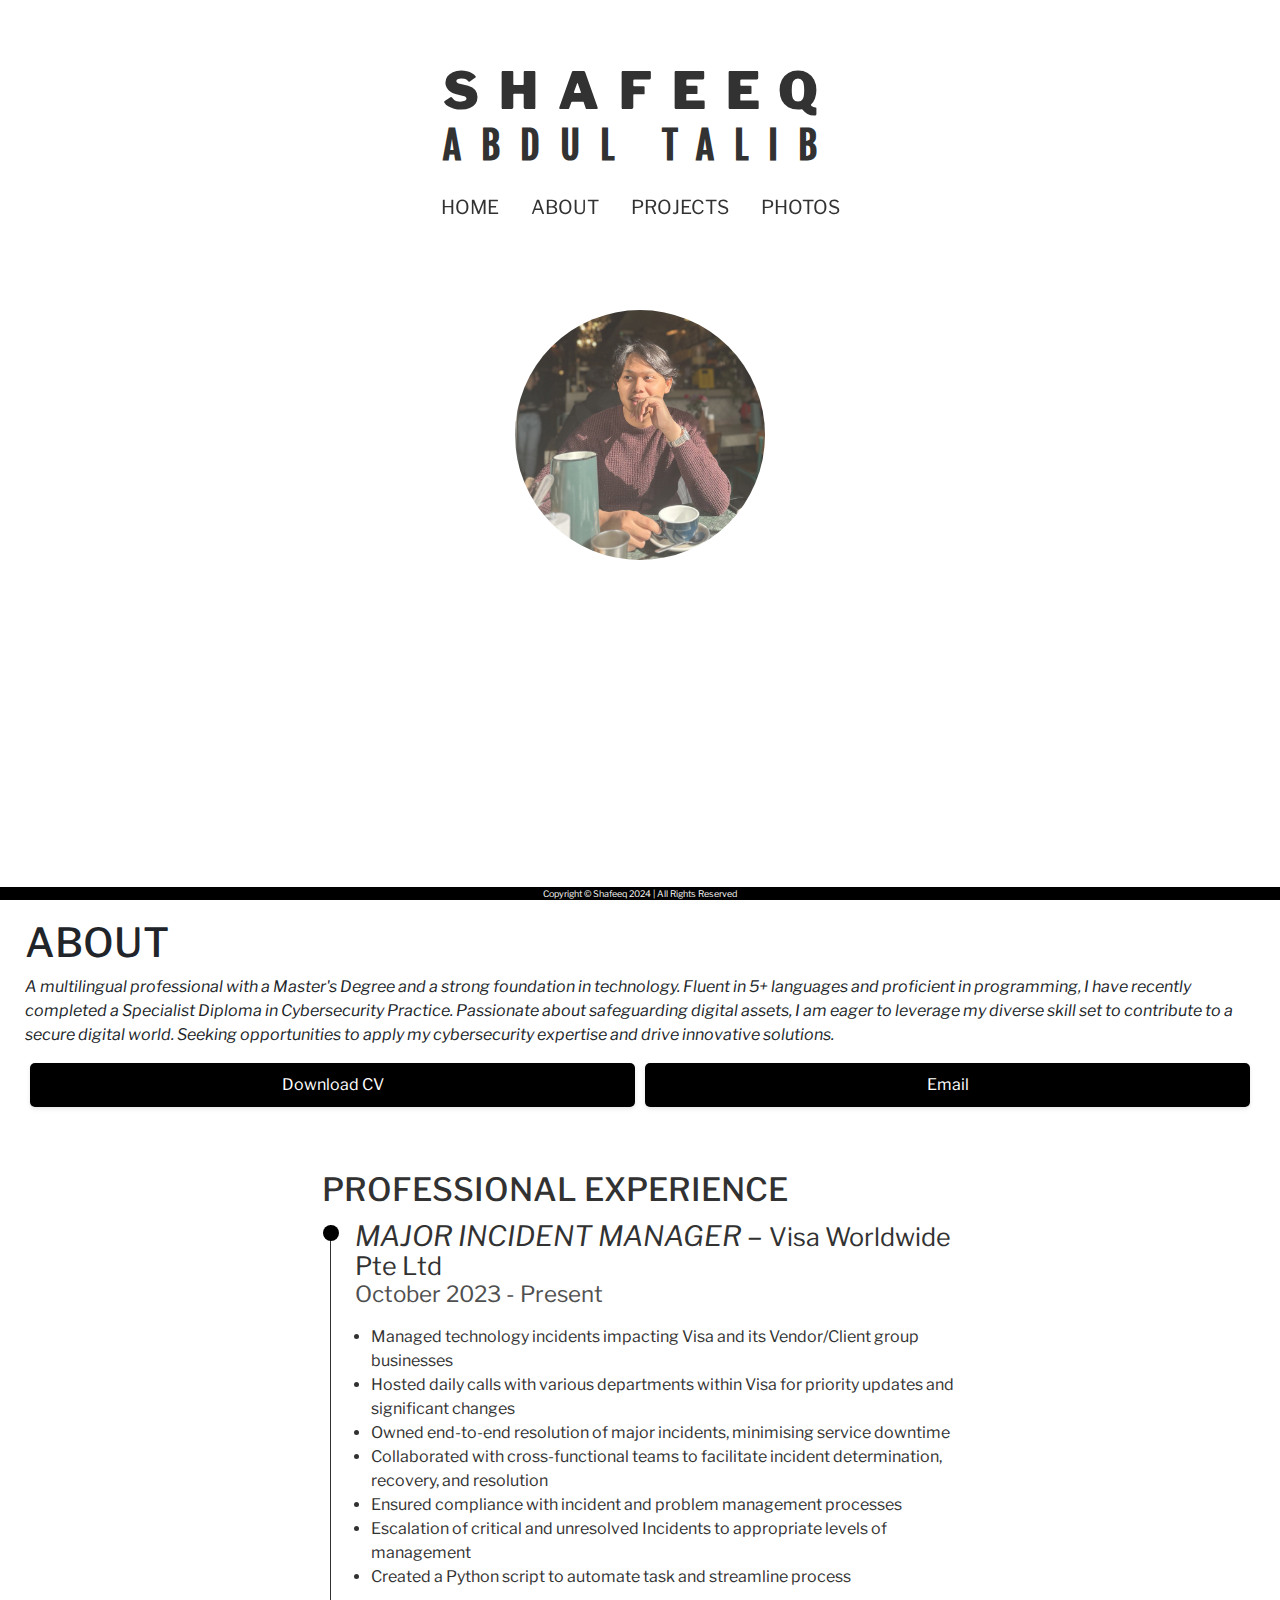
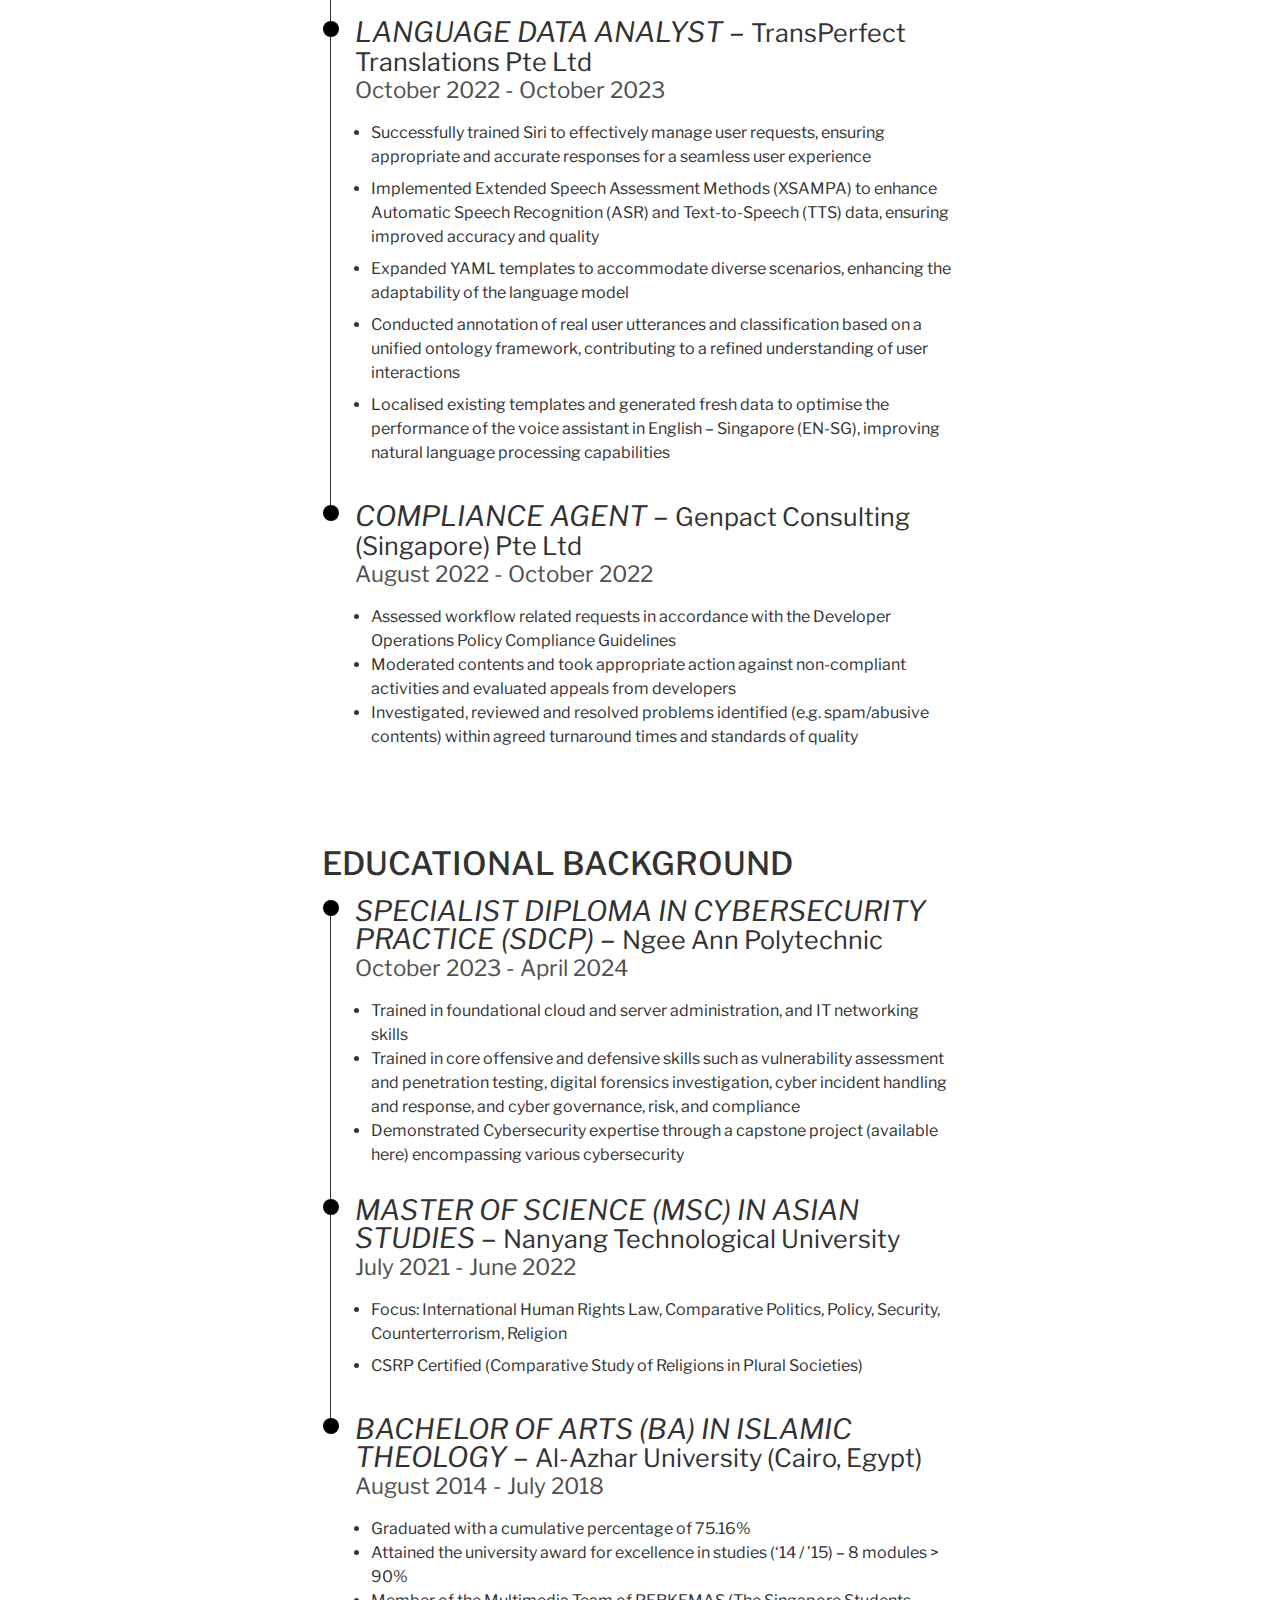
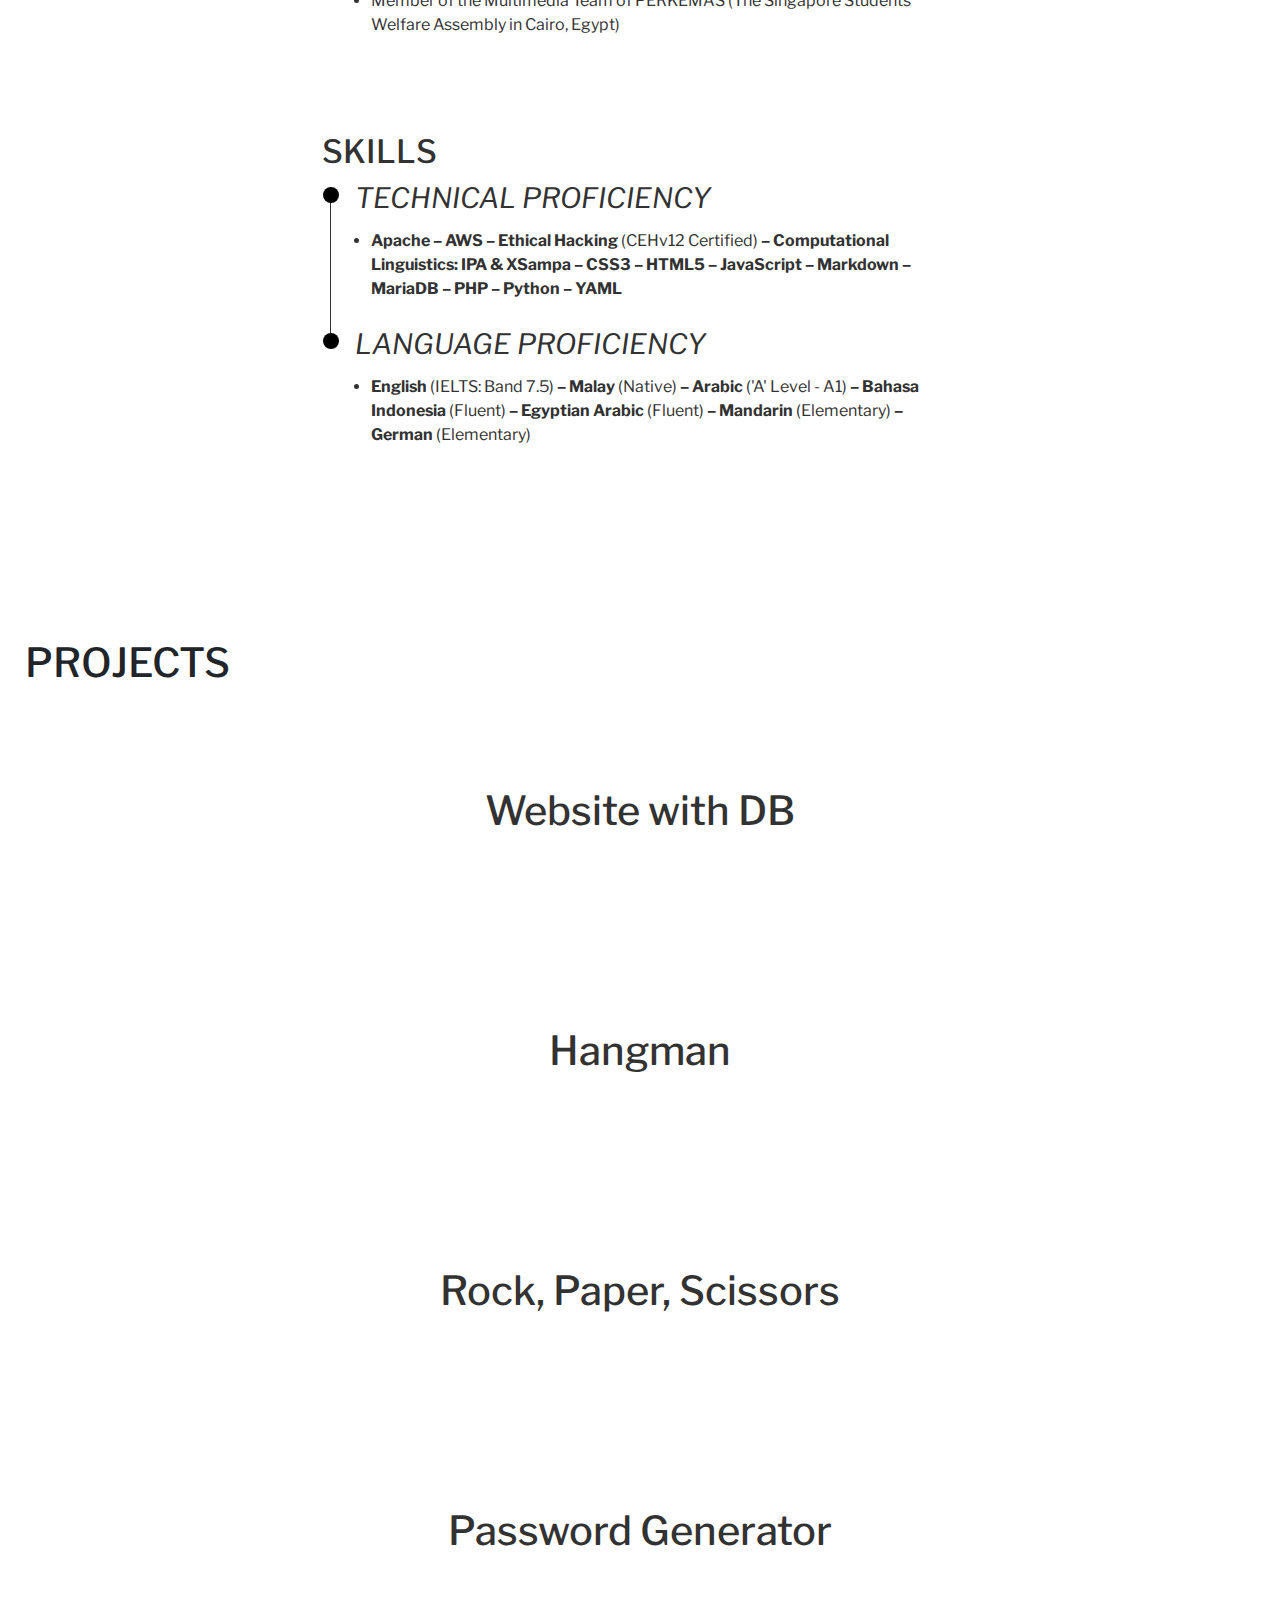
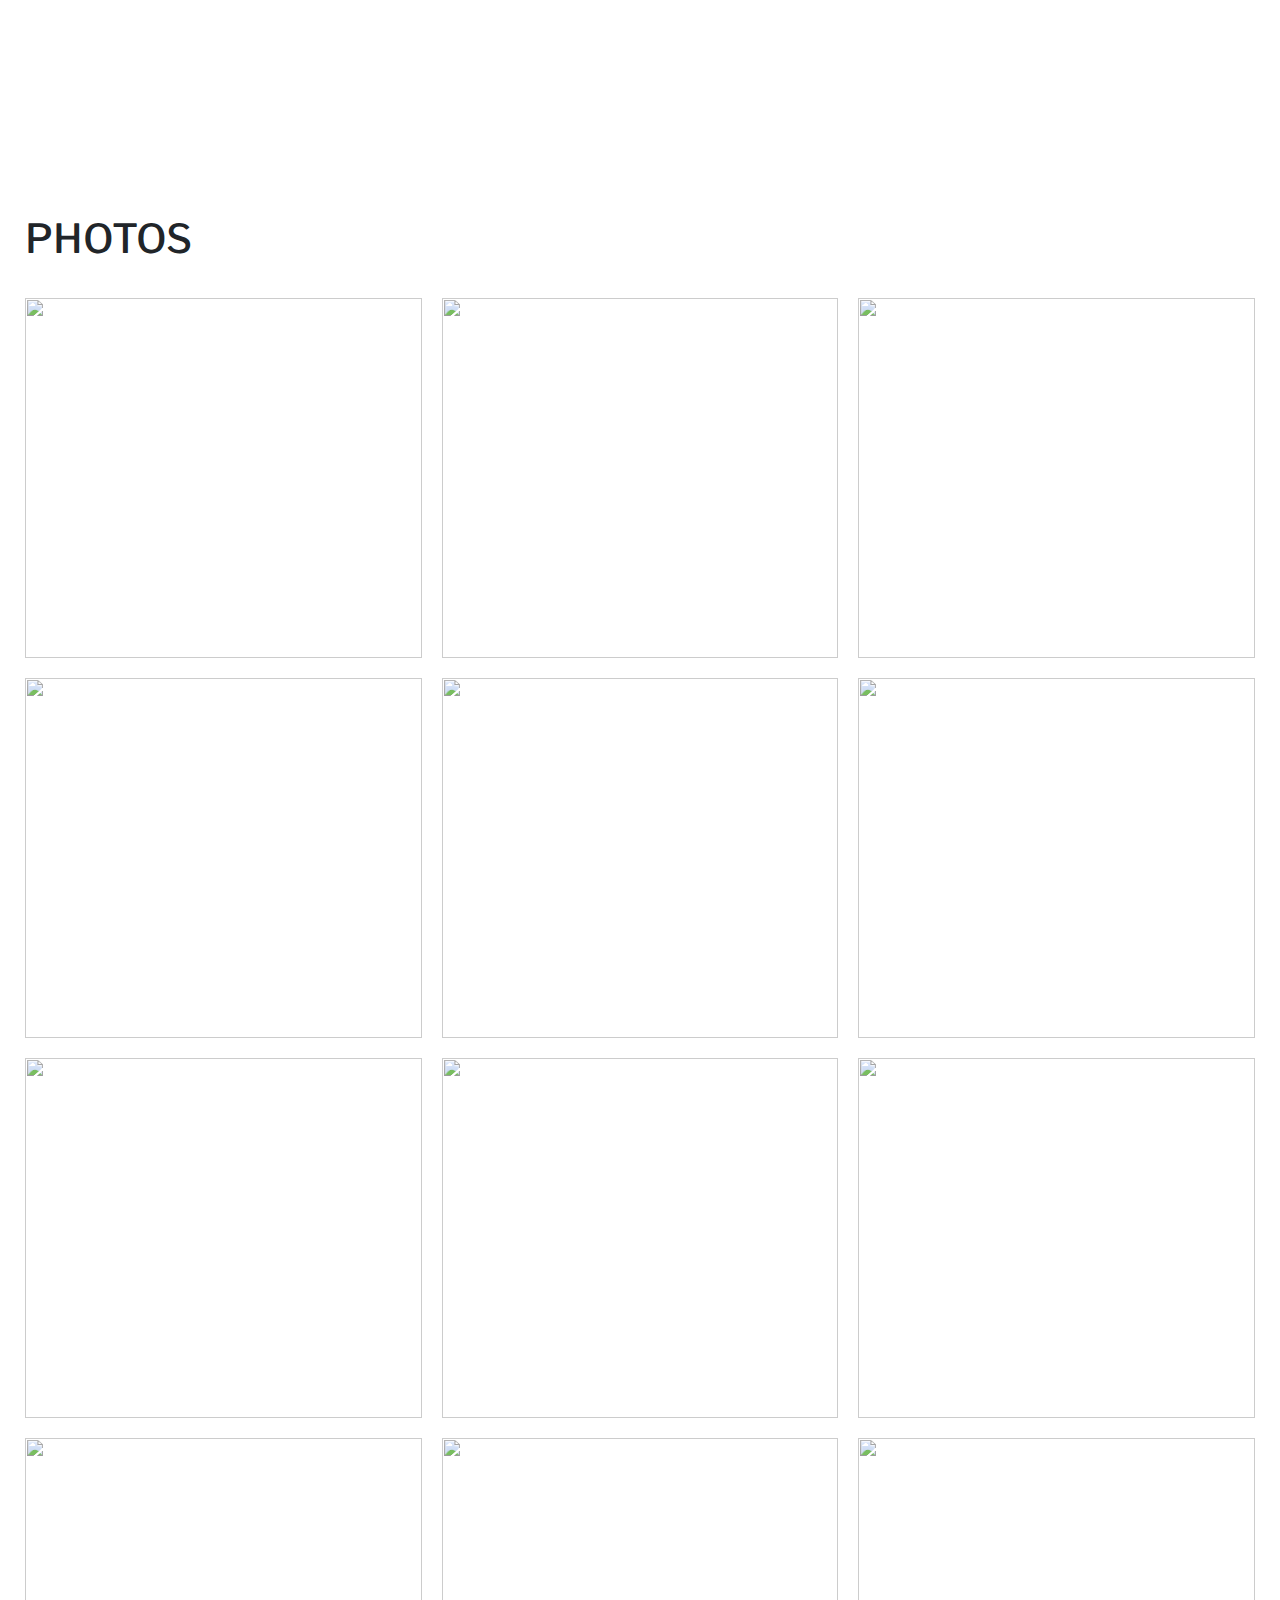
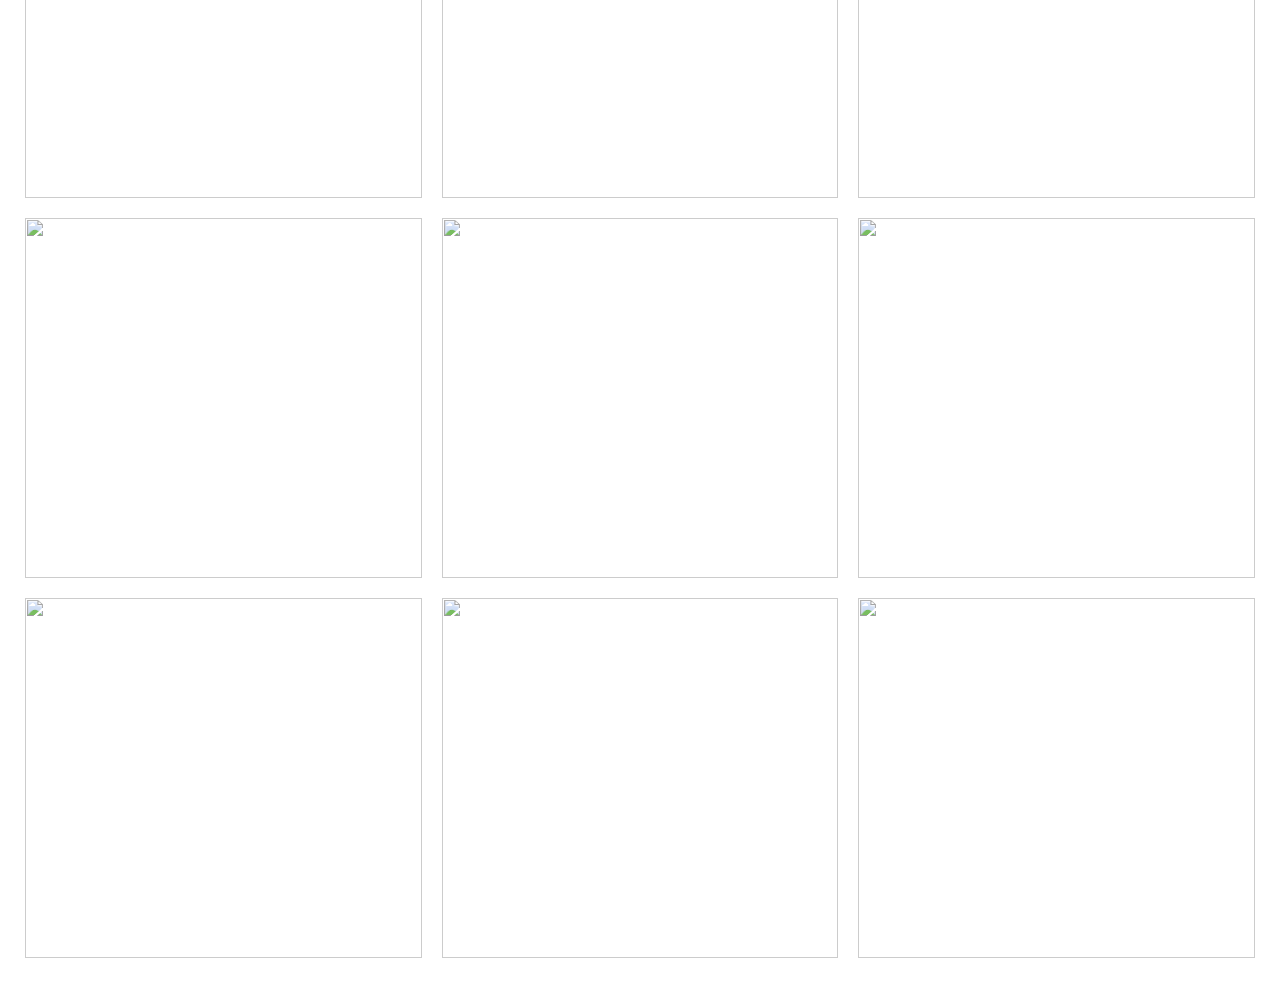
==== index.html @ 32d601f7 "Update index.html" ====
<!DOCTYPE html>
<html lang="en">
<head>
    <link rel="stylesheet" href="https://stackpath.bootstrapcdn.com/bootstrap/4.3.1/css/bootstrap.min.css" integrity="sha384-ggOyR0iXCbMQv3Xipma34MD+dH/1fQ784/j6cY/iJTQUOhcWr7x9JvoRxT2MZw1T" crossorigin="anonymous">
    <script src="https://kit.fontawesome.com/213d0dc38c.js" crossorigin="anonymous"></script>
    <link rel="preconnect" href="https://fonts.googleapis.com">
    <link rel="preconnect" href="https://fonts.gstatic.com" crossorigin>
    <link href="https://fonts.googleapis.com/css2?family=Fjalla+One&family=Libre+Baskerville:ital,wght@0,400;0,700;1,400&family=Libre+Franklin:ital,wght@0,100..900;1,100..900&display=swap" rel="stylesheet">
    <link rel="stylesheet" href="web/css/style.css">
    <link rel="apple-touch-icon" sizes="180x180" href="web/img/icon/apple-touch-icon.png">
    <link rel="icon" type="image/png" sizes="32x32" href="web/img/icon/favicon-32x32.png">
    <link rel="icon" type="image/png" sizes="16x16" href="web/img/icon/favicon-16x16.png">
    <link rel="manifest" href="/site.webmanifest">
    <meta charset="UTF-8">
    <meta name="viewport" content="width=device-width, initial-scale=1.0">
    <title>Shafeeq Abdul Talib</title>
</head>
<body>
    <div id="home">
        <h1 class="firstName">
            <br>SHAFEEQ
        </h1>
    </div>
    <h4 class="lastName">
        ABDUL TALIB
    </h4>
    <header> 
        <div class="navbar">
            <ul class="links">
                <li><a href="#home">HOME</a></li>
                <li><a href="#about">ABOUT</a></li>
                <li><a href="#projects">PROJECTS</a></li>
                <li><a href="#photos">PHOTOS</a></li>
            </ul>
            <div class="toggle_btn">
                <i class="fa-solid fa-bars"></i>
            </div>
        </div>
        <div class="dropdown_menu">
            <li><a href="#home">HOME</a></li>
            <li><a href="#about">ABOUT</a></li>
            <li><a href="#projects">PROJECTS</a></li>
            <li><a href="#photos">PHOTOS</a></li>
        </div>
    </header>
    <div class="mainContainer">
        <div class="home">
            <BR></BR>
            <div style="text-align: center;">
                <img src="web/img/img01.png" alt="Shafeeq Abdul Talib" class="displayPic">
            </div>
            <div id="typing-container">
            </div>
                
            <div id="socialLinks">
                <a class="fa-brands fa-linkedin" href="https://www.linkedin.com/in/shafabdultalib/" target="_blank"></a>
                <a class="fa-brands fa-github" href="https://github.com/shafeeqat" target="_blank"></a>
            </div>
        </div>

        <div id="about" class="about home-contents">
            <br>
            <br>
            <br>
            <br>
            <h1>
                ABOUT
            </h1>
            <p><em>
                A multilingual professional with a Master's Degree and a strong foundation in technology. Fluent in 5+ languages and proficient in programming, I have recently completed a Specialist Diploma in Cybersecurity Practice. Passionate about safeguarding digital assets, I am eager to leverage my diverse skill set to contribute to a secure digital world. Seeking opportunities to apply my cybersecurity expertise and drive innovative solutions.</em></p>
            <div id="button-container">
                <a class="cv-email-btn" href="web/doc/resume.pdf" download>Download CV</a>
                <a class="cv-email-btn" href="mailto:shaf.abdul@outlook.com" download>Email</a>
            </div>
            <div class="CV-page">
                <div class="CV-grid-container">
                    <div class="CV-grid">
                        <div class="CV-grid-column">
                            <div class="CV-jobs">
                                <h2 class="CV-secondaryHeading CV-jobs-heading">Professional Experience</h2>
                                <section class="CV-timeline CV-job">
                                    <h3 class="CV-timeline-heading"><span class="CV-timeline-heading-title">Major Incident Manager </span>&#8211; <span class="CV-timeline-heading-location"> Visa Worldwide Pte Ltd </span><small class="CV-timeline-heading-duration">October 2023 - Present</small></h3>
                                    <ul class="CV-timeline-details">
                                        <li class="CV-job-timeline-item">Managed technology incidents impacting Visa and its Vendor/Client group businesses</li>
                                        <li class="CV-job-timeline-item">Hosted daily calls with various departments within Visa for priority updates and significant changes</li>
                                        <li class="CV-job-timeline-item">Owned end-to-end resolution of major incidents, minimising service downtime</li>
                                        <li class="CV-job-timeline-item">Collaborated with cross-functional teams to facilitate incident determination, recovery, and resolution</li>
                                        <li class="CV-job-timeline-item">Ensured compliance with incident and problem management processes</li>
                                        <li class="CV-job-timeline-item">Escalation of critical and unresolved Incidents to appropriate levels of management</li>
                                        <li class="CV-job-timeline-item"> Created a Python script to automate task and streamline process</li>
                                    </ul>
                                </section>
                                <section class="CV-timeline CV-job">
                                    <h3 class="CV-timeline-heading"><span class="CV-timeline-heading-title">Language Data Analyst </span>&#8211; <span class="CV-timeline-heading-location"> TransPerfect Translations Pte Ltd </span><small class="CV-timeline-heading-duration">October 2022 - October 2023</small></h3>
                                    <ul class="CV-timeline-details">
                                        <li class="CV-timeline-details-item">Successfully trained Siri to effectively manage user requests, ensuring appropriate and accurate responses for a seamless user experience</li>
                                        <li class="CV-timeline-details-item">Implemented Extended Speech Assessment Methods (XSAMPA) to enhance Automatic Speech Recognition (ASR) and Text-to-Speech (TTS) data, ensuring improved accuracy and quality</li>
                                        <li class="CV-timeline-details-item">Expanded YAML templates to accommodate diverse scenarios, enhancing the adaptability of the language model</li>
                                        <li class="CV-timeline-details-item">Conducted annotation of real user utterances and classification based on a unified ontology framework, contributing to a refined understanding of user interactions</li>
                                        <li class="CV-timeline-details-item">Localised existing templates and generated fresh data to optimise the performance of the voice assistant in English – Singapore (EN-SG), improving natural language processing capabilities</li>
                                    </ul>
                                </section>
                                <section class="CV-timeline CV-job">
                                    <h3 class="CV-timeline-heading"><span class="CV-timeline-heading-title"> Compliance Agent </span>&#8211; <span class="CV-timeline-heading-location"> Genpact Consulting (Singapore) Pte Ltd </span><small class="CV-timeline-heading-duration">August 2022 - October 2022</small></h3>
                                    <ul class="CV-timeline-details">
                                        <li class="CV-job-timeline-item">Assessed workflow related requests in accordance with the Developer Operations Policy Compliance Guidelines</li>
                                        <li class="CV-job-timeline-item">Moderated contents and took appropriate action against non-compliant activities and evaluated appeals from developers</li>
                                        <li class="CV-job-timeline-item">Investigated, reviewed and resolved problems identified (e.g. spam/abusive contents) within agreed turnaround times and standards of quality</li>
                                    </ul>
                                </section>
                            </div>
                        </div>
                    </div>
                    <div class="CV-grid">
                        <div class="CV-grid-column">
                            <div class="CV-jobs">
                                <h2 class="CV-secondaryHeading CV-jobs-heading">Educational Background</h2>
                                <section class="CV-timeline CV-job">
                                    <h3 class="CV-timeline-heading"><span class="CV-timeline-heading-title"> Specialist Diploma in Cybersecurity Practice (SDCP) </span>&#8211; <span class="CV-timeline-heading-location">  Ngee Ann Polytechnic </span><small class="CV-timeline-heading-duration">October 2023 - April 2024</small></h3>
                                    <ul class="CV-timeline-details">
                                        <li class="CV-job-timeline-item">Trained in foundational cloud and server administration, and IT networking skills</li>
                                        <li class="CV-job-timeline-item">Trained in core offensive and defensive skills such as vulnerability assessment and penetration testing, digital forensics investigation, cyber incident handling and response, and cyber governance, risk, and compliance</li>
                                        <li class="CV-job-timeline-item">Demonstrated Cybersecurity expertise through a capstone project (available <a href="https://github.com/4GuysCoffee/4GuysCoffee.github.io" target="_blank">here</a>) encompassing various cybersecurity</li>
                                    </ul>
                                </section>
                                <section class="CV-timeline CV-job">
                                    <h3 class="CV-timeline-heading"><span class="CV-timeline-heading-title">Master of Science (MSc) in Asian Studies </span>&#8211; <span class="CV-timeline-heading-location"> Nanyang Technological University </span><small class="CV-timeline-heading-duration">July 2021 - June 2022</small></h3>
                                    <ul class="CV-timeline-details">
                                        <li class="CV-timeline-details-item">Focus: International Human Rights Law, Comparative Politics, Policy, Security, Counterterrorism, Religion</li>
                                        <li class="CV-timeline-details-item">CSRP Certified (Comparative Study of Religions in Plural Societies)</li>
                                    </ul>
                                </section>
                                <section class="CV-timeline CV-job">
                                    <h3 class="CV-timeline-heading"><span class="CV-timeline-heading-title"> Bachelor of Arts (BA) in Islamic Theology </span>&#8211; <span class="CV-timeline-heading-location"> Al-Azhar University (Cairo, Egypt) </span><small class="CV-timeline-heading-duration">August 2014 - July 2018</small></h3>
                                    <ul class="CV-timeline-details">
                                        <li class="CV-job-timeline-item">Graduated with a cumulative percentage of 75.16%</li>
                                        <li class="CV-job-timeline-item">Attained the university award for excellence in studies (‘14 / ’15) – 8 modules > 90%</li>
                                        <li class="CV-job-timeline-item">Member of the Multimedia Team of PERKEMAS (The Singapore Students Welfare Assembly in Cairo, Egypt)</li>
                                    </ul>
                                </section>
                            </div>
                            <div class="CV-jobs">
                                <h2 class="CV-secondaryHeading CV-jobs-heading">Skills</h2>
                                <section class="CV-timeline CV-job">
                                    <h3 class="CV-timeline-heading"><span class="CV-timeline-heading-title">Technical Proficiency</span></h3>
                                    <ul class="CV-timeline-details">
                                        <li class="CV-job-timeline-item"><strong>Apache – AWS – Ethical Hacking </strong>(CEHv12 Certified) <strong>– Computational Linguistics: IPA & XSampa – CSS3 – HTML5 – JavaScript – Markdown – MariaDB – PHP – Python – YAML</strong></li>
                                    </ul>
                                </section>
                                <section class="CV-timeline CV-job">
                                    <h3 class="CV-timeline-heading"><span class="CV-timeline-heading-title">Language Proficiency</span></h3>
                                    <ul class="CV-timeline-details">
                                        <li class="CV-job-timeline-item"><strong>English </strong>(IELTS: Band 7.5) <strong>– Malay </strong>(Native) <strong>– Arabic </strong>('A' Level - A1) <strong>– Bahasa Indonesia </strong>(Fluent) <strong>– Egyptian Arabic </strong>(Fluent) <strong>– Mandarin </strong>(Elementary) <strong>– German </strong>(Elementary) </li>
                                    </ul>
                                </section>
                            </div>
                        </div>
                    </div>
                </div>
            </div>
        </div>
        
        <div id="projects" class="projects home-contents">
            <h1>
                PROJECTS
            </h1>
            <div class="imgcontainer">
                <div id="proj1">
                    <h1><a href="https://github.com/4GuysCoffee/4GuysCoffee.github.io" target="_blank">Website with DB</a></h1>
                </div>
                <div id="proj2">
                    <h1><a href="https://replit.com/@ShafeeqAbdul/Hangman-v1?v=1#main.py" target="_blank">Hangman</a></h1>
                </div>
                <div id="proj3">
                    <h1><a href="https://replit.com/@ShafeeqAbdul/Rock-Paper-Scissors?v=1#main.py" target="_blank">Rock, Paper, Scissors</a></h1>
                </div>
                <div id="proj4">
                    <h1><a href="https://replit.com/@ShafeeqAbdul/Password-Generator-v1?v=1" target="_blank">Password Generator</a></h1>
                </div>
            </div>
        </div>
        <div id="photos" class="photos home-contents">
            <h1>
                PHOTOS
            </h1>
            <div id="photoContainer">
                <img src="https://live.staticflickr.com/65535/52653896188_f2101778a7_k.jpg"><img
                src="https://live.staticflickr.com/65535/52653896213_23c63657a4_k.jpg"><img
                src="https://live.staticflickr.com/65535/52653686809_fd013f2fa0_k.jpg">
        
                <img src="https://live.staticflickr.com/65535/52653852570_26febe1364_k.jpg"><img
                src="https://live.staticflickr.com/65535/52652921792_10acee49fa_k.jpg"><img
                src="https://live.staticflickr.com/65535/52652921762_46bce192dd_k.jpg">
        
                <img src="https://live.staticflickr.com/65535/52653896453_459f1e5913_k.jpg"><img
                src="https://live.staticflickr.com/65535/52652921877_d169c49457_k.jpg"><img
                src="https://live.staticflickr.com/65535/52653687234_46ec99b02d_k.jpg">
        
                <img src="https://live.staticflickr.com/65535/52653414831_163ee6c1c6_k.jpg"><img
                src="https://live.staticflickr.com/65535/52652921912_72226e2301_k.jpg"><img
                src="https://live.staticflickr.com/65535/52653852775_dc67744388_k.jpg">
            
                <img src="https://live.staticflickr.com/65535/52653414626_7656131bda_k.jpg"><img
                src="https://live.staticflickr.com/65535/52653896568_0f994c73f3_k.jpg"><img
                src="https://live.staticflickr.com/65535/52653852860_d3d8182d93_k.jpg">
        
                <img src="https://live.staticflickr.com/65535/52653687234_46ec99b02d_k.jpg"><img
                src="https://live.staticflickr.com/65535/52652922137_62111832e2_k.jpg"><img
                src="https://live.staticflickr.com/65535/52653896653_099c2a0a1a_k.jpg">
            </div>
        </div>
    </div>
    <div id="stickyArrow">
        <a href="#home"><i class="fa-solid fa-chevron-up"></i></a>
    </div>
    <footer>
        Copyright <span>&copy;</span> Shafeeq 2024 | All Rights Reserved
    </footer>
    <script src="web/js/script.js"></script>
</body>
</html>
---- web/css/style.css ----
body, html {
    height: 100%;
    font-family: "Libre Franklin", sans-serif;
    scroll-behavior: smooth;
}

.firstName {
    margin-bottom: 0px;
    font-size: clamp(23px, 4vw, 80px);
    font-weight: 900;
    letter-spacing: 20px;
}

.lastName {
    font-family: "Fjalla One", sans-serif;
    font-size: clamp(16px, 3vw, 60px);
    font-weight: 900;
    letter-spacing: 20px;
    text-align: center;
}

.firstName, .lastName, .navbar {
    text-align: center;
    color: rgb(50, 50, 50);
}

a, a:visited {
    text-decoration: none;
    color: rgb(50, 50, 50);
}

a:hover {
    text-decoration: none;
    color: rgb(0, 90, 90);
}

ul.links {
    font-size: 1.5vw;
    margin: 0px;
    padding: 0px;
}

.dropdown_menu a, .dropdown_menu li .action_btn:hover, .dropdown_menu li a, .dropdown_menu li a:hover, .dropdown_menu li a:visited {
    color: rgb(255, 255, 255);
    text-decoration: none;
}

header {
    /* position: -webkit-sticky; */
    top: 0;
    z-index: 1000;
    width: 100%;
    transition: background-color 0.4s ease-in-out;
    position: sticky;
}

header.scrolled {
    background-color: #ffffff;
    color: #000000;
    position: fixed;

    
    
}

header.scrolled a {
    background-color: #ffffff;
    color: rgb(0, 0, 0);
}

.navbar {
    width: 100%;
    height: 60px;
    max-width: auto;
    margin: 0px;
    display: flex;
    text-align: center;
    align-items: center;
    justify-content: center;
    transition: background-color 0.4s ease-in-out;
}

.navbar li {
    list-style: none;
}

.navbar .links {
    display: flex;
    gap: 2rem;
    text-decoration: none;
}

.navbar .toggle_btn {
    color: rgb(0, 0, 0);
    font-size: 1.5rem;
    cursor: pointer;
    display: none;
}

.action_btn {
    color: #000000;
    padding: 0.5rem 1rem;
    border: none;
    outline: solid;
    outline-color: #000000;
    border-radius: 50px;
    font-size: 0.8rem;
    font-weight: bold;
    cursor: pointer;
    transition: scale 0.2 ease;
}

.action_btn:hover {
    scale: 1.05;
    color: #0078d4;
}

.action_btn:active {
    scale: 0.95;
}

/* ===== DROPDOWN MENU ===== */

.dropdown_menu {
    display: none;
    position: absolute;
    top: 100%;
    height: 0;
    width: 300px;
    background: rgba(255, 255, 255, 0.1);
    -webkit-backdrop-filter: blur(15px);
    backdrop-filter: blur(15px);
    overflow: hidden;
    transition: height 0.2s cubic-bezier(0.175, 0.885, 0.32, 1.275); 

}

.dropdown_menu.open {
    height: 240px;
    background: rgb(0, 0, 0);
    backdrop-filter: blur(15px);
}

.dropdown_menu.open li a {
    padding-top: 10px;
    background-color: #00000000;
}

.dropdown_menu li {
    padding: 0.7rem;
    display: flex;
    align-items: center;
    justify-content: center;
}

.dropdown_menu .action_btn {
    width: 100%;
    display: flex;
    justify-content: center; 

}

@media (min-width: 768px) {
    .CV-page {
        margin: 0 auto;
        padding: 0 2em;
    }
}

@media (max-width: 445px) {
    .navbar .links,
    .navbar .action_btn {
        display: none;
    }

    .navbar .toggle_btn {
        display: block;
    }

    .dropdown_menu {
        display: block;
        width: 100%;
    }
    .firstName, .lastName {
        letter-spacing: 10px;
    }
}

/* ===== PAGE CONTENTS ===== */

.mainContainer {
    margin: 25px;
}

.home {
    margin-bottom: 100px;
}

.displayPic {
    width: 250px;
    border-radius: 50%;
    opacity: 0.8;
    transition: opacity 0.5s;
}

.displayPic:hover {
    opacity: 1;
}

#socialLinks {
    padding-top: 30px;
}

#socialLinks, #socialLinks a:link, #socialLinks a:visited, #socialLinks a:hover {
    text-decoration: none;
    text-align: center;
    color: rgb(0, 0, 0);
    font-size: 2rem;
    margin: 25px
}

.home-contents {
    padding-top: 60px;
    margin-bottom: 100px;
}

/* ===== CV ===== */

#button-container {
    display: flex;
    justify-content: space-between;
    align-items: center;
    width: 100%;
    box-sizing: border-box;
}

.cv-email-btn, .cv-email-btn:visited {
    flex: 1;
    margin: 0 5px;
    text-align: center;
    background-color: #000000;
    color: white;
    border: none;
    padding: 10px 20px;
    text-decoration: none;
    border-radius: 5px;
    box-shadow: 0px 2px 4px rgba(0, 0, 0, 0.1);
    transition: background-color 0.3s ease;
}

.cv-email-btn:hover {
    background-color: #333333;
    color: white;
}

.CV-page {
    box-sizing: border-box;
}
  
.CV-page,
.CV-page,
.CV-page {
    box-sizing: inherit;
}
  
.CV-page {
    max-width: 700px;
    color: rgb(50, 50, 50);
    /* font-size: 2vw; */
}

  /* if IE<=7 */
  
.CV-page\ {
    width: 1100px;
}
  
.CV-secondaryHeading {
    position: relative;
    margin: 2em 0 0;
    text-transform: uppercase;
}
  /* Grid
  ****************************************************/
  
.CV-grid {
    display: table;
}
  
.CV-grid-column {
    display: table-cell;
}
  
.CV-timeline {
    position: relative;
    margin: 0 0 0 0.5em;
    padding-left: 1.5em;
    border-left: solid 1px rgb(50, 50, 50);
}
  
.CV-timeline:first-of-type {
    margin-top: 1em;
}
  
.CV-timeline:last-of-type {
    border-left-color: transparent;
}
  
.CV-timeline:before {
    content: "";
    position: absolute;
    top: 0;
    left: -0.5em;
    display: block;
    width: 1em;
    height: 1em;
    /* border: solid 1px #191c1c; */
    background-color: #000000;
    border-radius: 50%;
}
  
.CV-timeline-heading {
    margin: 0;
    font-weight: bold;
    padding-bottom: 0.5em;
    line-height: 1em;
    font-weight: normal;
    -webkit-transform: translateY(-0.1em);
    -ms-transform: translateY(-0.1em);
    transform: translateY(-0.1em);
}
  
.CV-timeline-heading-title {
    line-height: 1;
    color: rgb(50, 50, 50);
    font-style: italic;
    text-transform: uppercase;
}
  
.CV-timeline-heading-location {
    font-size: 0.9em;
}
  
.CV-timeline-heading-duration {
    display: block;
    font-size: 0.8em;
    color: rgb(80, 80, 80);
}
  
.CV-timeline-details {
    display: block;
    margin: 0;
    padding-bottom: 2em;
    padding: 0 0 2em 1em;
    list-style-image: none;
}
  
.CV-timeline-details-item {
    margin-bottom: 0.5em;
}
  
.CV-job-timeline-item a, a:visited {
    text-decoration: none;
    color: rgb(50, 50, 50);
}

/* ===== PROJECTS ===== */

#proj1,#proj2,#proj3,#proj4 {
    width: 100%;
    height: 240px;
    opacity: 0.8;
}

#proj1, #proj2, #proj3, #proj4 {
    position: relative; 
    display: flex;
    align-items: center;
    justify-content: center;
    background-image: url('https://live.staticflickr.com/65535/53559853378_f7e6a3260f_h.jpg');
    background-size: cover;
    color: #000000;
    
    &::before {
      content: "";
      position: absolute;
      top: 0px;
      right: 0px;
      bottom: 0px;
      left: 0px;
      background-color: rgba(255, 255, 255, 0.736);
    }
}

#proj1 a, #proj2 a, #proj3 a, #proj4 a {
    text-decoration: none;
    color: #000000;
}


.imgcontainer h1 {
    position: relative;
    color: #FAF9F6;  
    text-align: center;
}

#proj2 {
    background-image: url("https://live.staticflickr.com/65535/53560000749_6373d5a6d0_b.jpg");
}

#proj3 {
    background-image: url("https://live.staticflickr.com/65535/53559677881_7f75114b59_b.jpg");
}

#proj4 {
    background-image: url("https://live.staticflickr.com/65535/53558816292_05eca645e2_b.jpg");
}

/* ===== PHOTOS ===== */

#photos {
    display: flex;
    flex-direction: column;
}

#photoContainer {
    padding-top: 3vh;
    margin-bottom: 4vh;
    display: grid;
    grid-template-columns: repeat(3, 1fr);
    grid-gap: 20px;
}

#photoContainer img {
    width: 100%;
    height: 40vh;
    object-fit: cover;
    opacity: 0.8;
    /* border-radius: 10px; */
    transition: opacity 0.5s, border-radius 0.5s;
}

#photoContainer img:hover {
    opacity: 1;
    border-radius: 60px;
    color: #000000;
    box-shadow: 0 0.5em 0.5em -0.4em #222222;
}

@media (max-width: 768px) {
    #photoContainer {
        grid-template-columns: 1fr;
    }
}

#stickyArrow {
    position: fixed;
    bottom: 20px;
    right: 20px;
    z-index: 1000; /* Ensure it's above other elements */
    display: none; /* Hide initially */
}

#stickyArrow a {
    display: block;
    width: 40px;
    height: 40px;
    text-align: center;
    line-height: 40px;
    background-color: #3c3c3c9a;
    border-radius: 50%;
    box-shadow: 0 2px 5px rgba(0, 0, 0, 0.3);
    color: #ffffff;
    text-decoration: none;
}

#stickyArrow a:hover {
    background-color: #141414;
}

/* ===== FOOTER ===== */

footer {
    background-color: #000000;
    position: fixed;
    bottom: 0;
    width: 100%;
    color: #FAF9F6;
    font-size: xx-small;
    text-align: center;
}
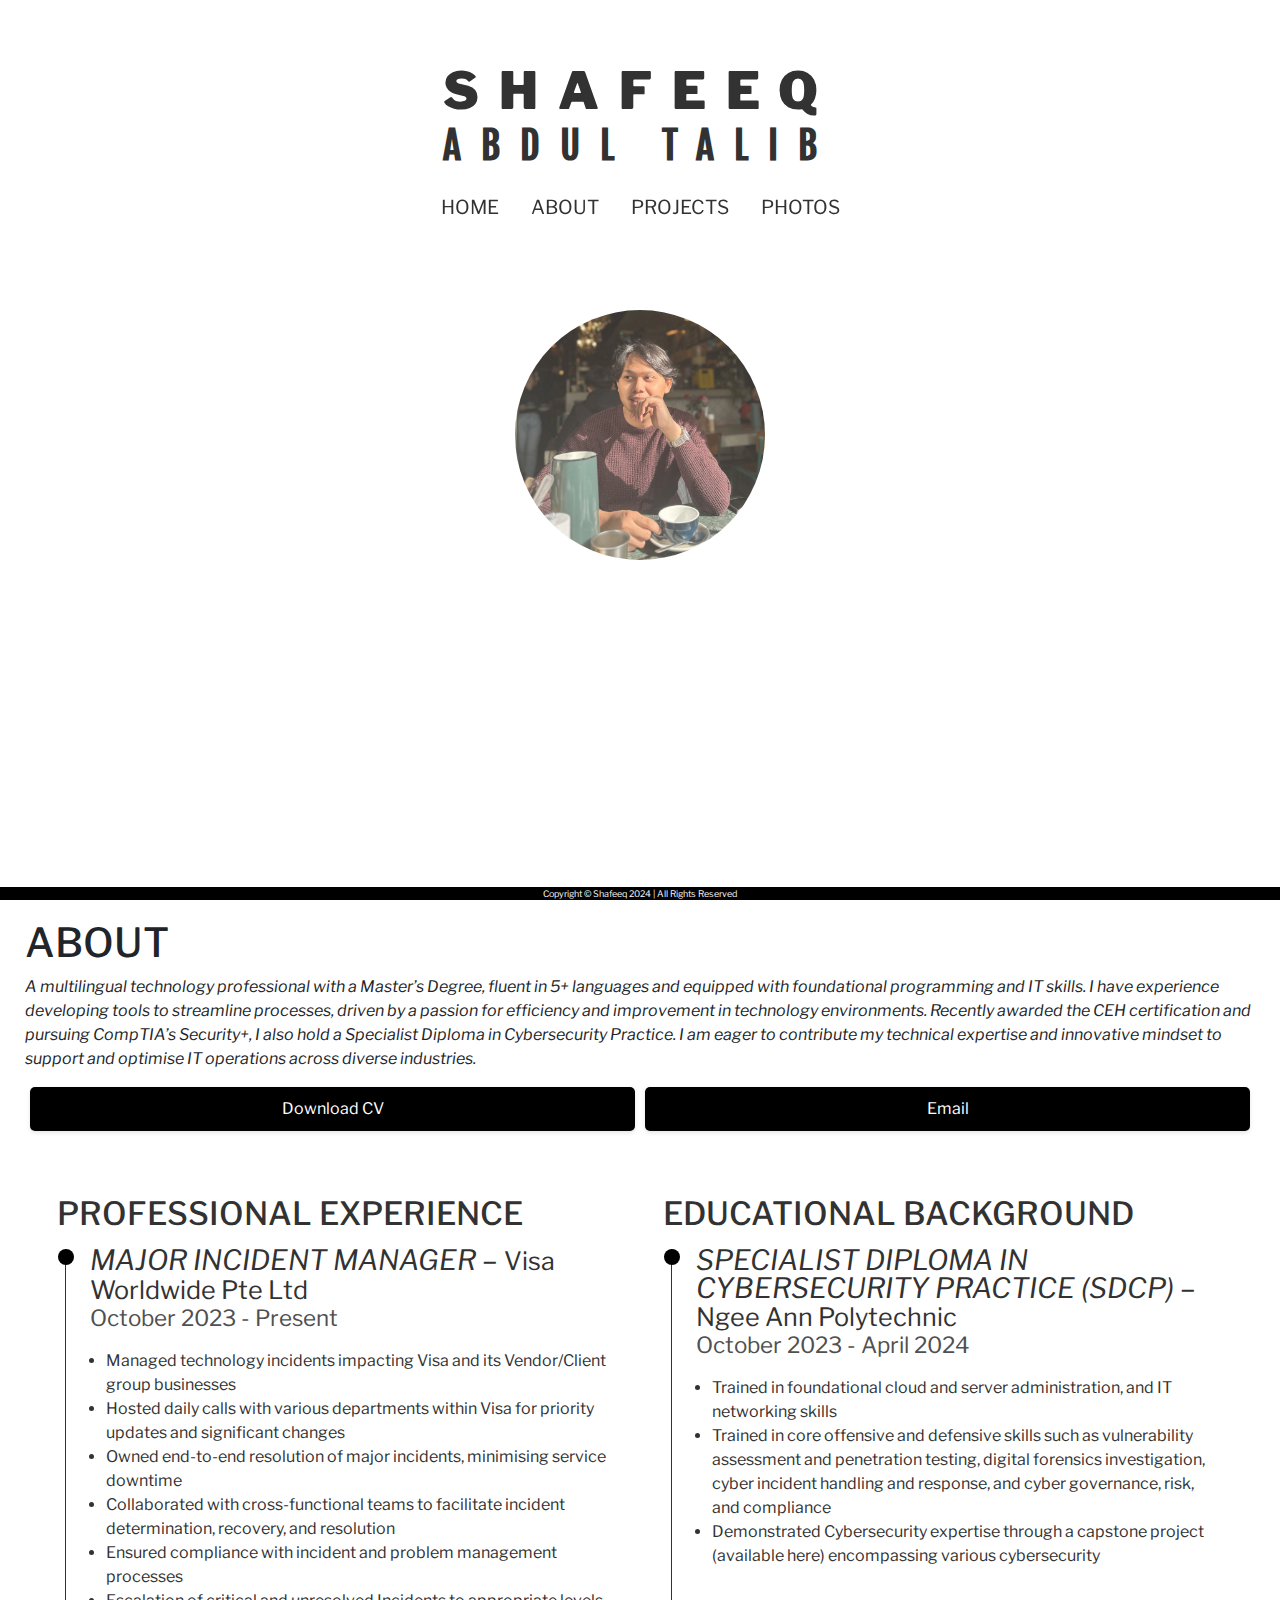
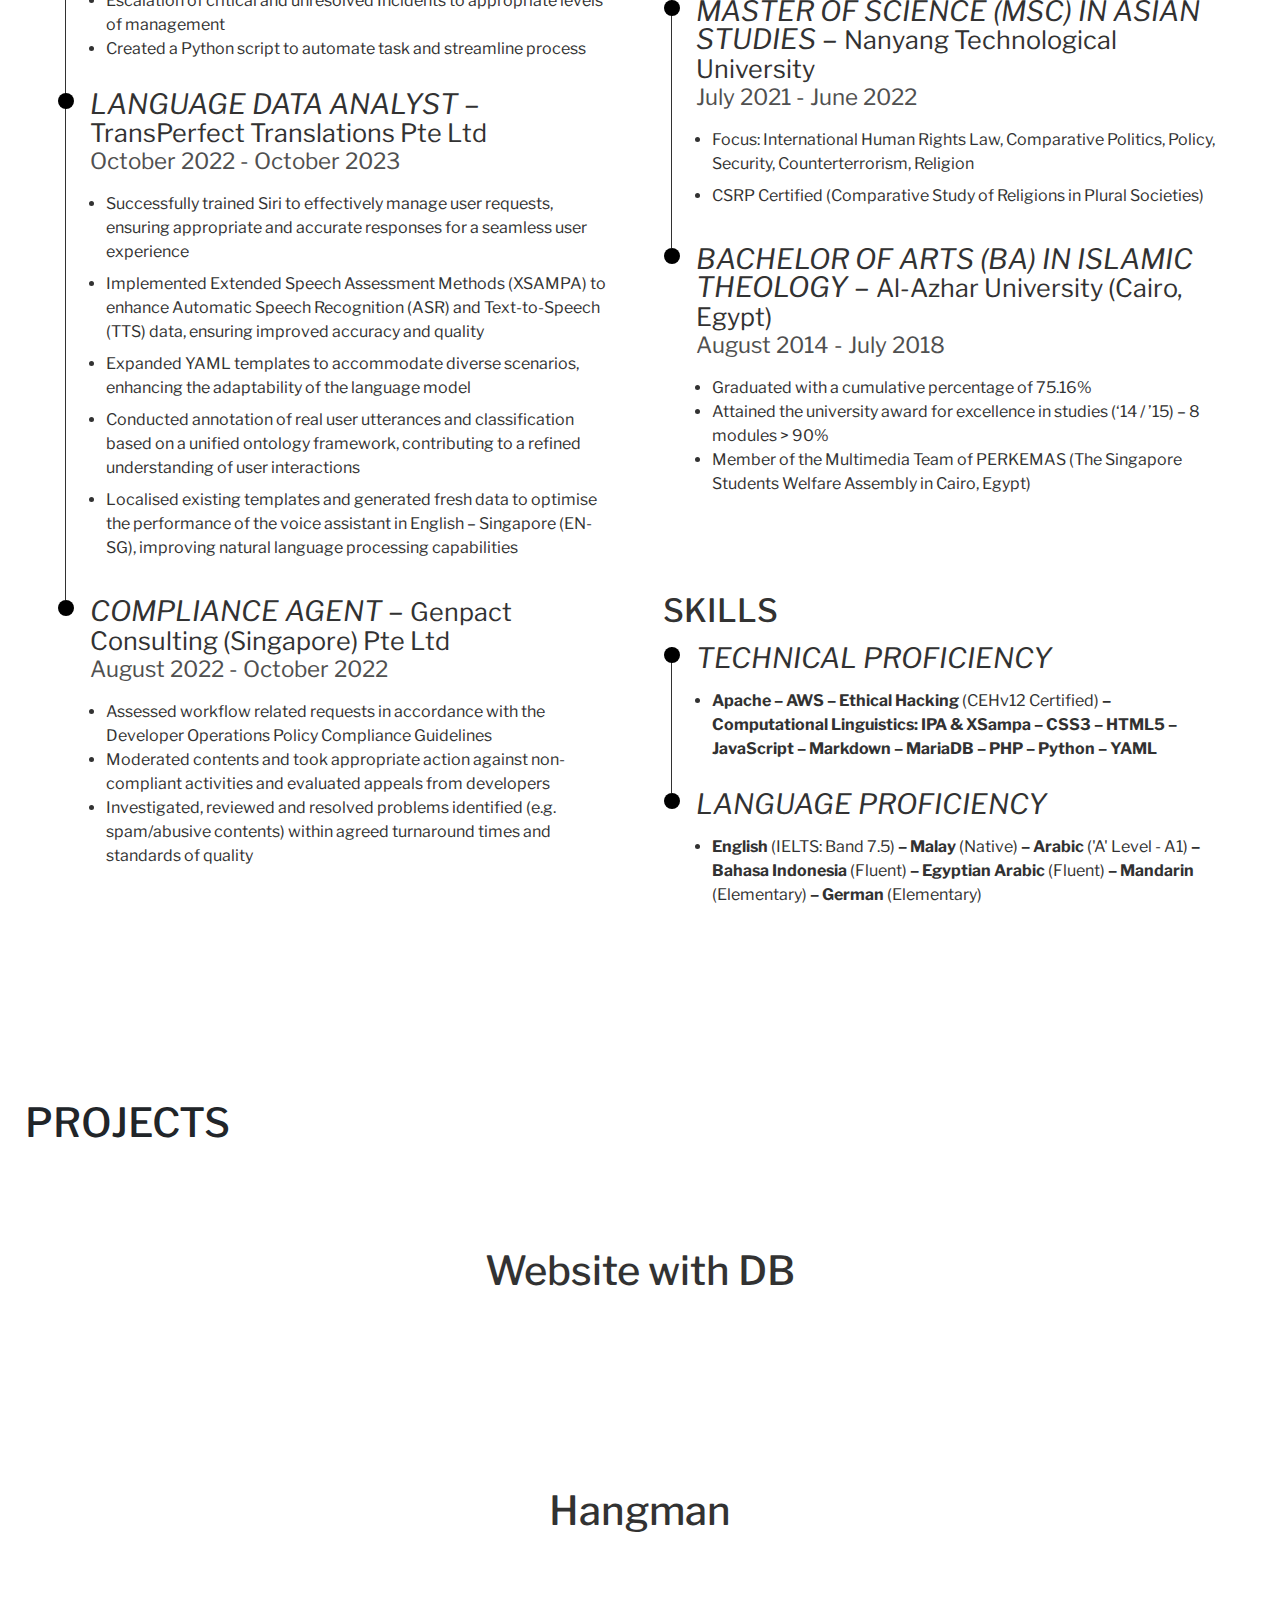
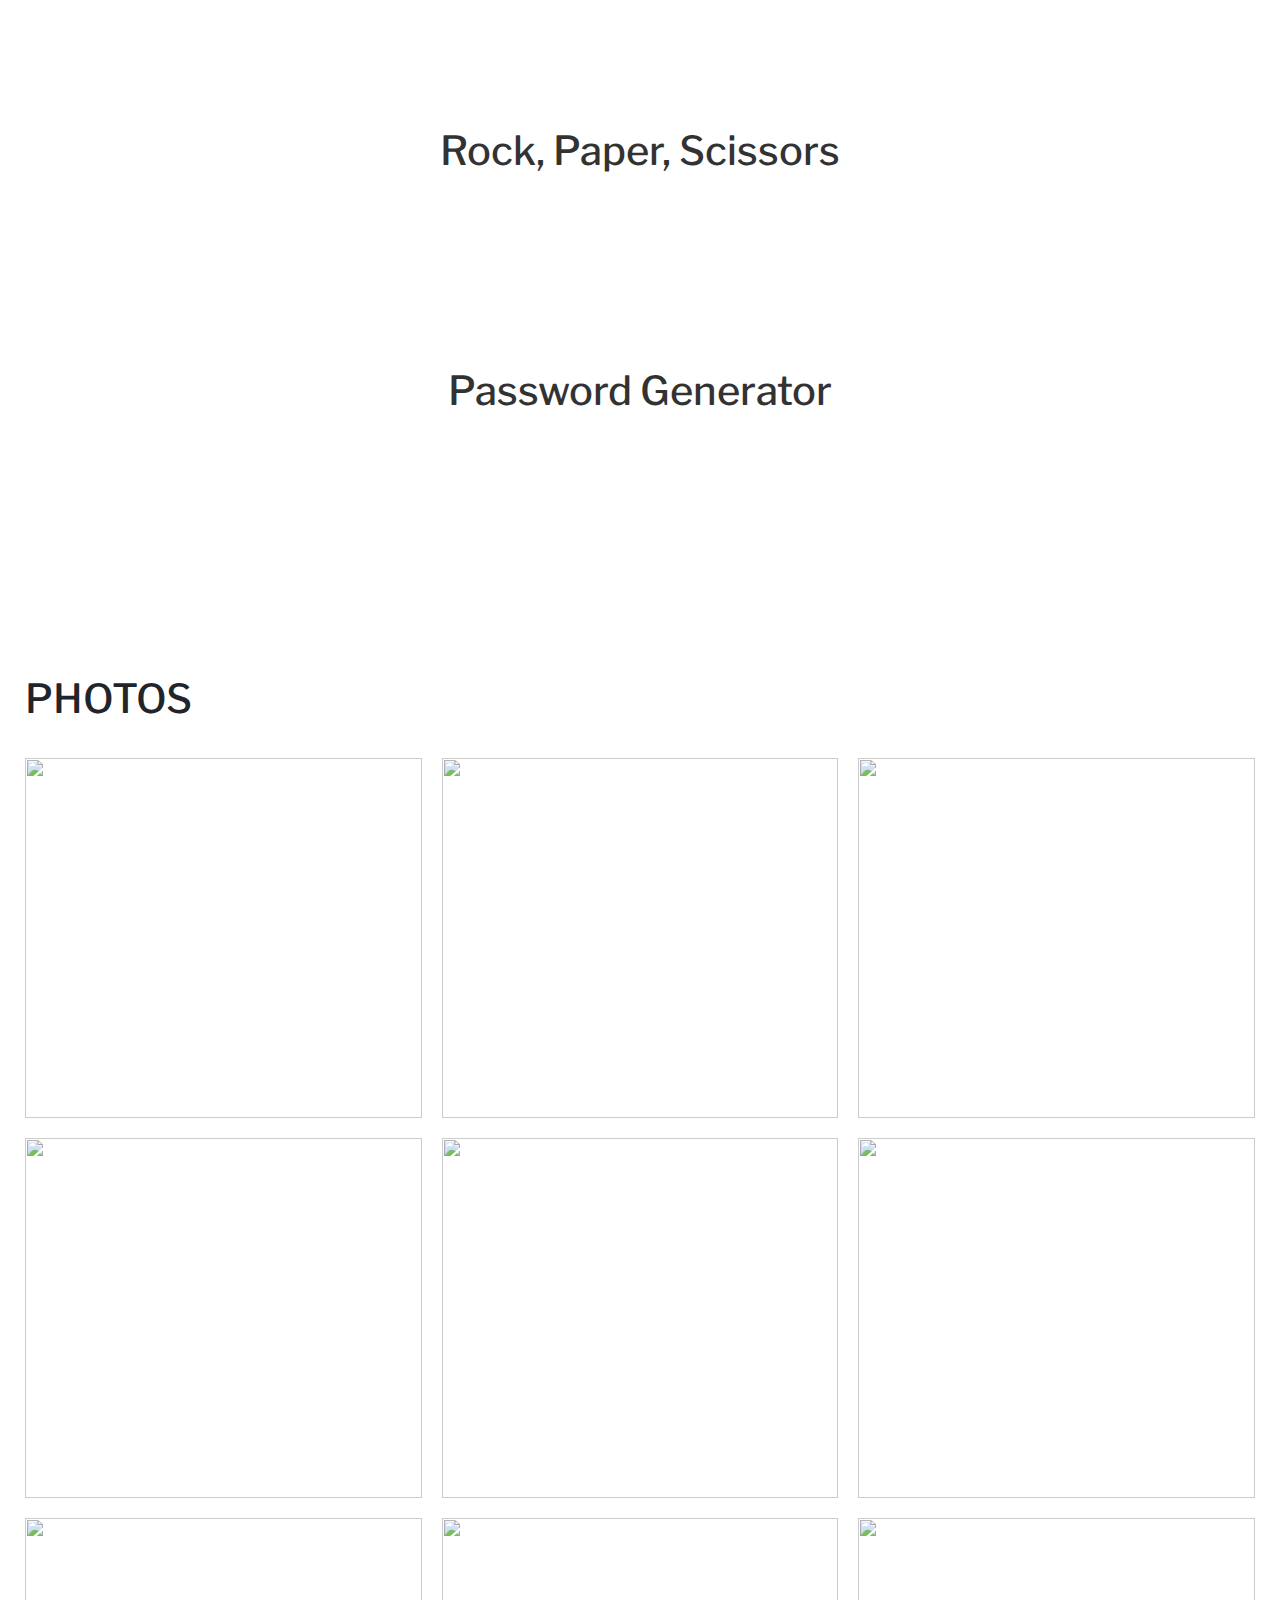
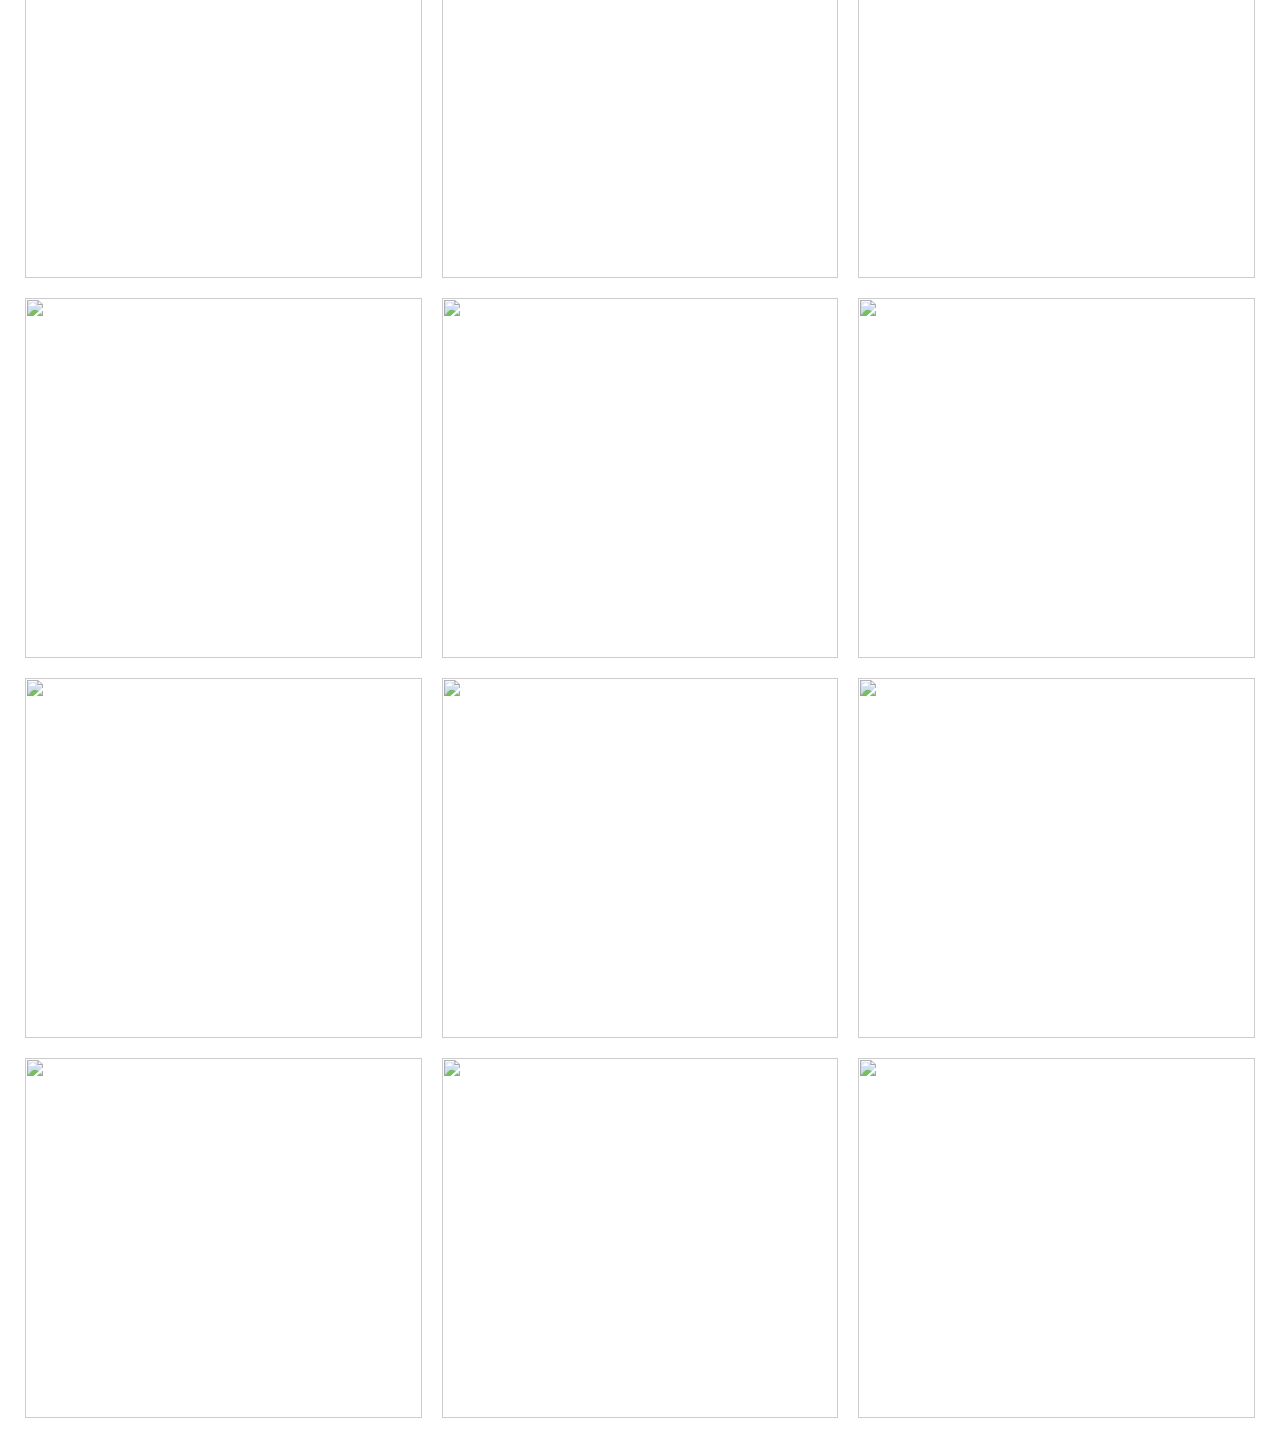
==== commit 24f1812f: "Update index.html" ====
--- a/index.html
+++ b/index.html
@@ -67,7 +67,8 @@
                 ABOUT
             </h1>
             <p><em>
-                A multilingual professional with a Master's Degree and a strong foundation in technology. Fluent in 5+ languages and proficient in programming, I have recently completed a Specialist Diploma in Cybersecurity Practice. Passionate about safeguarding digital assets, I am eager to leverage my diverse skill set to contribute to a secure digital world. Seeking opportunities to apply my cybersecurity expertise and drive innovative solutions.</em></p>
+                A multilingual technology professional with a Master’s Degree, fluent in 5+ languages and equipped with foundational programming and IT skills. I have experience developing tools to streamline processes, driven by a passion for efficiency and improvement in technology environments. Recently awarded the CEH certification and pursuing CompTIA’s Security+, I also hold a Specialist Diploma in Cybersecurity Practice. I am eager to contribute my technical expertise and innovative mindset to support and optimise IT operations across diverse industries.
+            </em></p>
             <div id="button-container">
                 <a class="cv-email-btn" href="web/doc/resume.pdf" download>Download CV</a>
                 <a class="cv-email-btn" href="mailto:shaf.abdul@outlook.com" download>Email</a>
--- a/web/css/style.css
+++ b/web/css/style.css
@@ -23,6 +23,7 @@
     text-align: center;
     color: rgb(50, 50, 50);
 }
+
 
 a, a:visited {
     text-decoration: none;
@@ -165,6 +166,15 @@
         margin: 0 auto;
         padding: 0 2em;
     }
+
+    .CV-grid-container {
+        display: flex;
+        justify-content: space-between; /* Adjust alignment as needed */
+    }
+    
+    .CV-grid {
+        width: 48%; /* Make sure the two divs fit side by side */
+    }
 }
 
 @media (max-width: 445px) {
@@ -264,7 +274,7 @@
 }
   
 .CV-page {
-    max-width: 700px;
+    /* max-width: 700px; */
     color: rgb(50, 50, 50);
     /* font-size: 2vw; */
 }
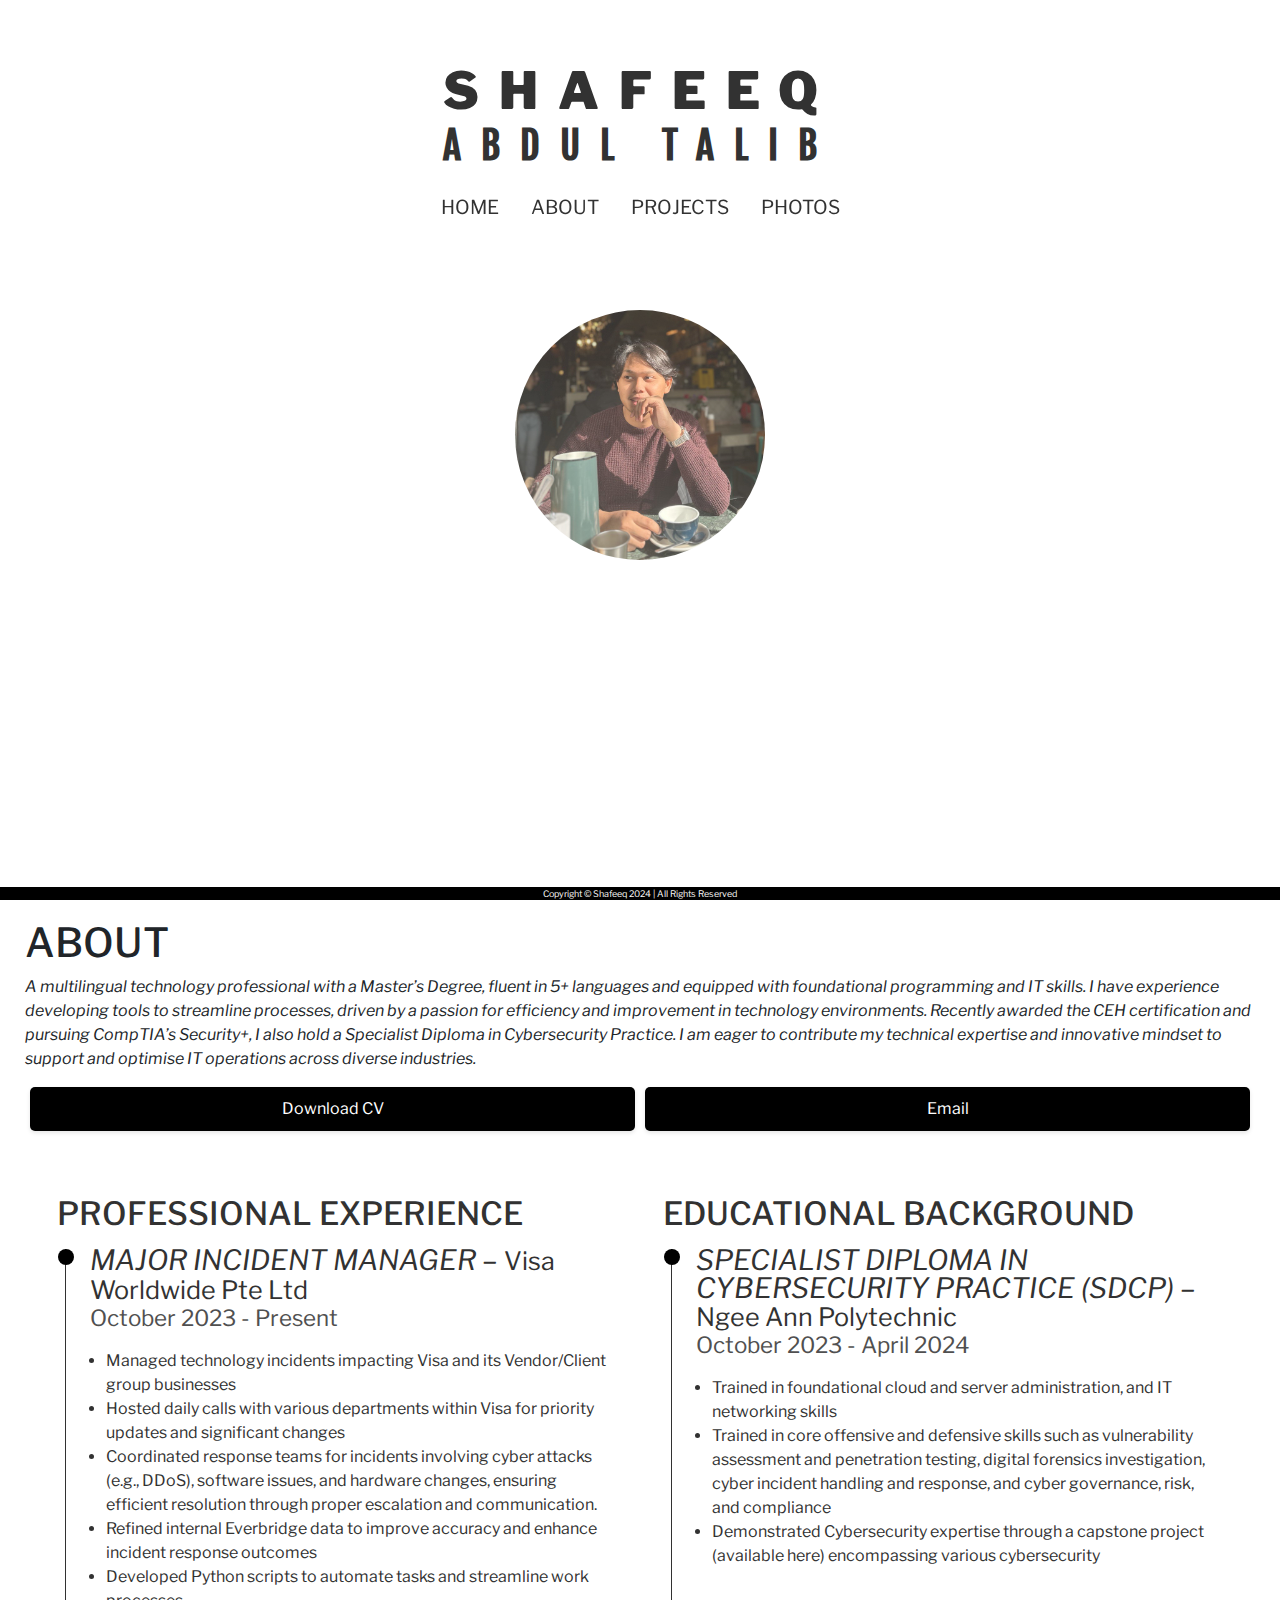
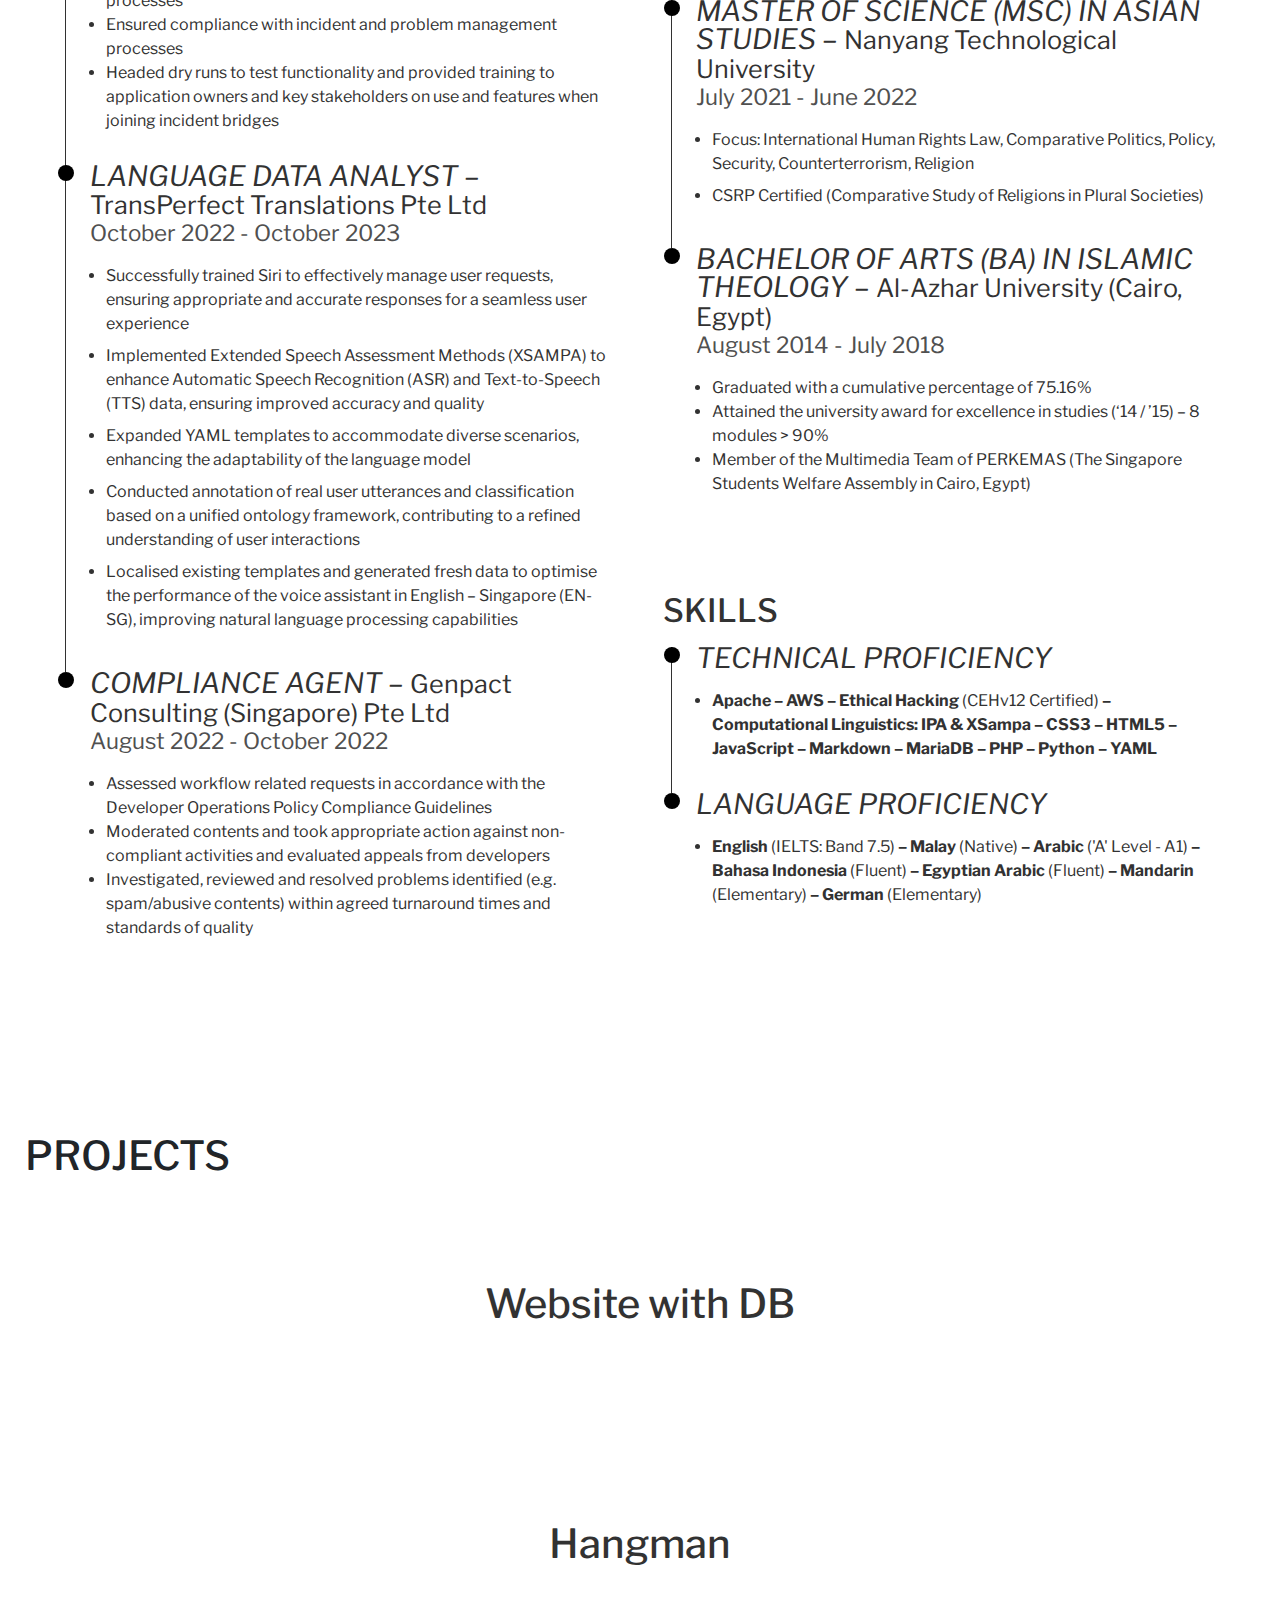
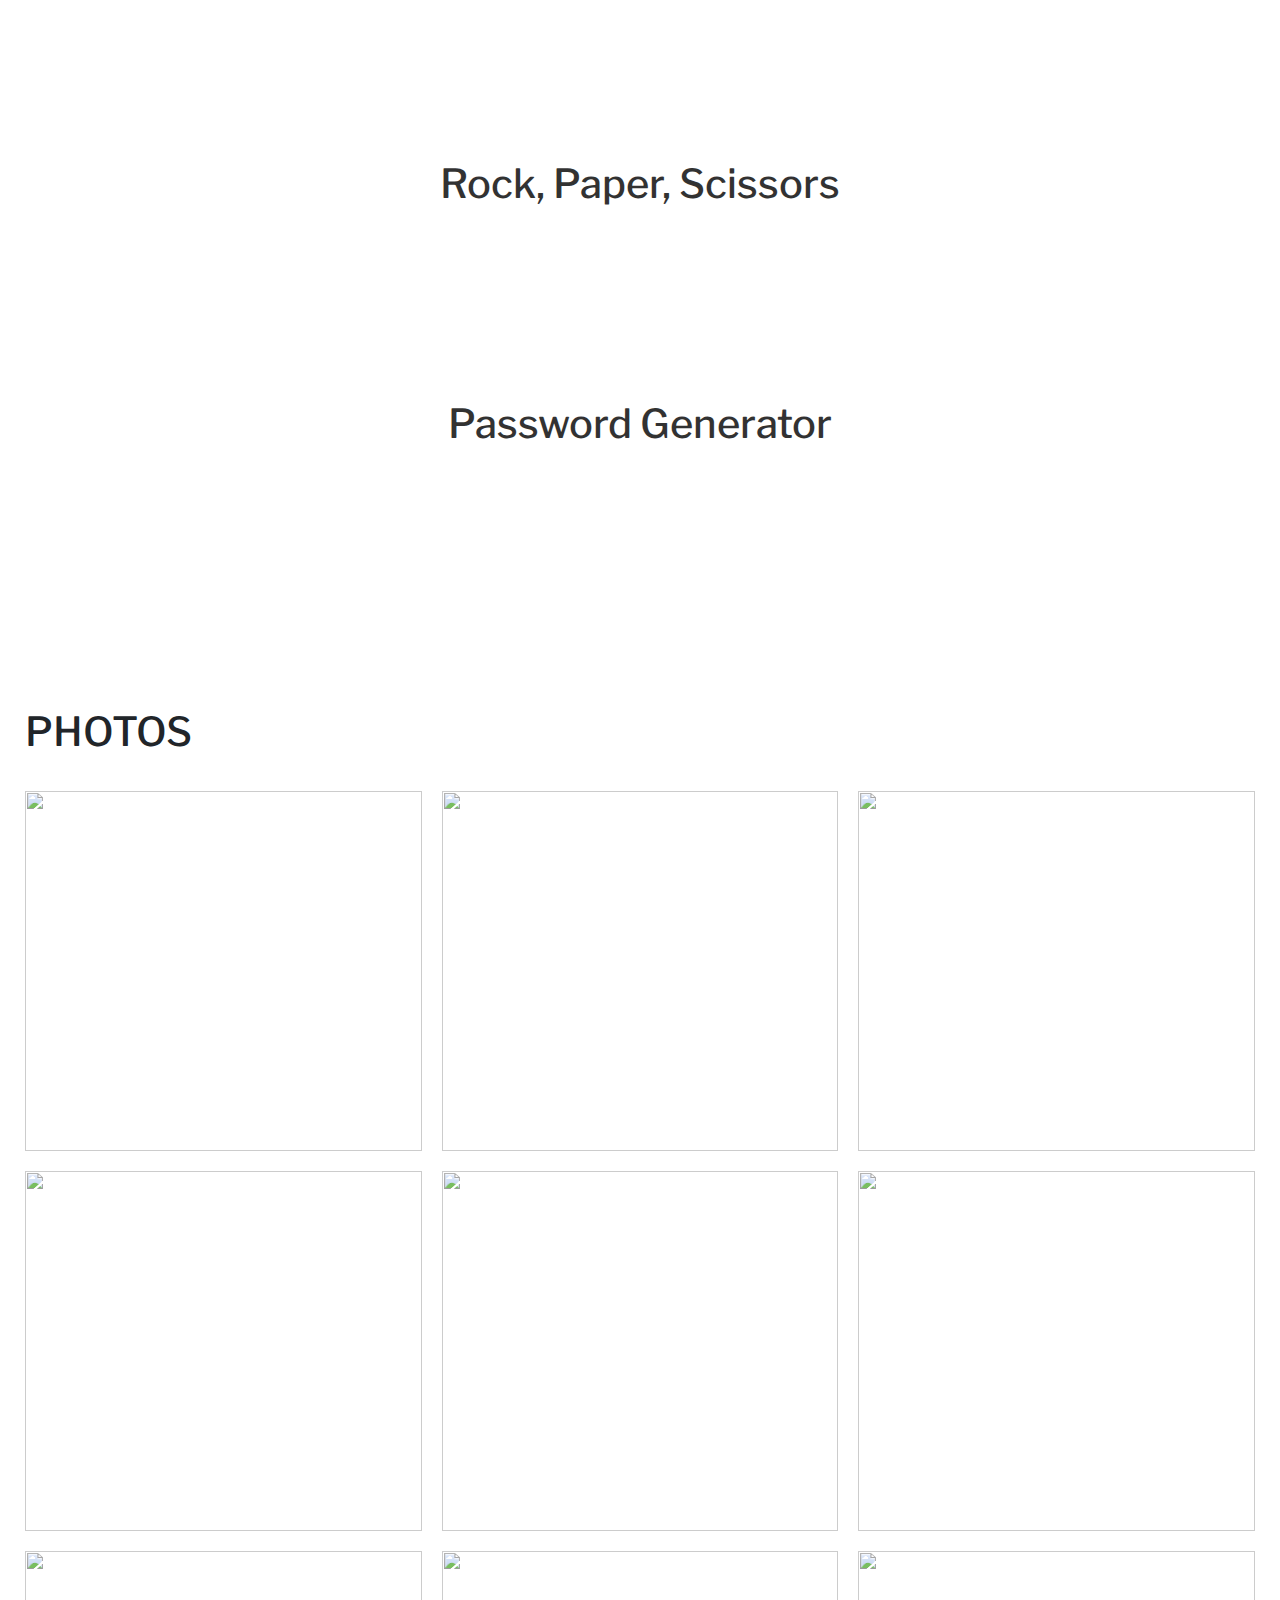
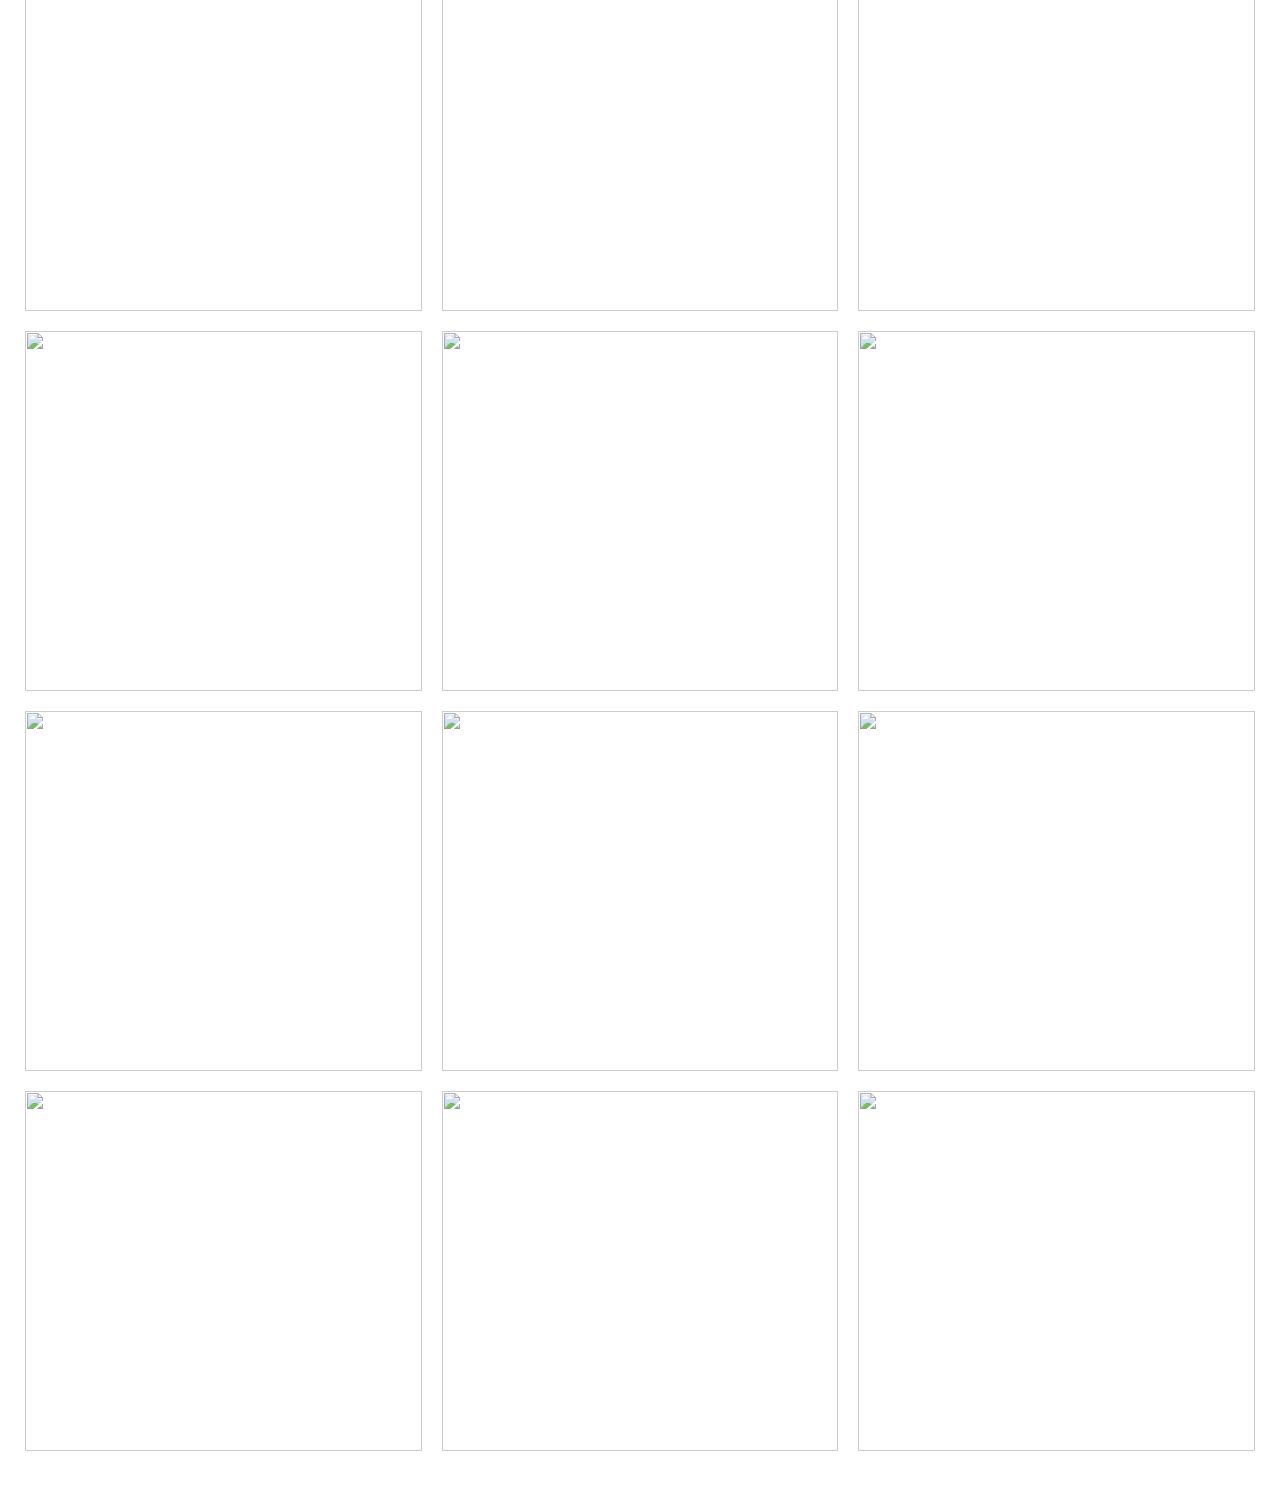
==== commit c38cae20: "Update index.html" ====
--- a/index.html
+++ b/index.html
@@ -70,7 +70,7 @@
                 A multilingual technology professional with a Master’s Degree, fluent in 5+ languages and equipped with foundational programming and IT skills. I have experience developing tools to streamline processes, driven by a passion for efficiency and improvement in technology environments. Recently awarded the CEH certification and pursuing CompTIA’s Security+, I also hold a Specialist Diploma in Cybersecurity Practice. I am eager to contribute my technical expertise and innovative mindset to support and optimise IT operations across diverse industries.
             </em></p>
             <div id="button-container">
-                <a class="cv-email-btn" href="web/doc/resume.pdf" download>Download CV</a>
+                <a class="cv-email-btn" href="web/doc/Resume-Shaf.pdf" download>Download CV</a>
                 <a class="cv-email-btn" href="mailto:shaf.abdul@outlook.com" download>Email</a>
             </div>
             <div class="CV-page">
@@ -84,11 +84,11 @@
                                     <ul class="CV-timeline-details">
                                         <li class="CV-job-timeline-item">Managed technology incidents impacting Visa and its Vendor/Client group businesses</li>
                                         <li class="CV-job-timeline-item">Hosted daily calls with various departments within Visa for priority updates and significant changes</li>
-                                        <li class="CV-job-timeline-item">Owned end-to-end resolution of major incidents, minimising service downtime</li>
-                                        <li class="CV-job-timeline-item">Collaborated with cross-functional teams to facilitate incident determination, recovery, and resolution</li>
+                                        <li class="CV-job-timeline-item">Coordinated response teams for incidents involving cyber attacks (e.g., DDoS), software issues, and hardware changes, ensuring efficient resolution through proper escalation and communication.</li>
+                                        <li class="CV-job-timeline-item">Refined internal Everbridge data to improve accuracy and enhance incident response outcomes</li>
+                                        <li class="CV-job-timeline-item">Developed Python scripts to automate tasks and streamline work processes</li>
                                         <li class="CV-job-timeline-item">Ensured compliance with incident and problem management processes</li>
-                                        <li class="CV-job-timeline-item">Escalation of critical and unresolved Incidents to appropriate levels of management</li>
-                                        <li class="CV-job-timeline-item"> Created a Python script to automate task and streamline process</li>
+                                        <li class="CV-job-timeline-item">Headed dry runs to test functionality and provided training to application owners and key stakeholders on use and features when joining incident bridges</li>
                                     </ul>
                                 </section>
                                 <section class="CV-timeline CV-job">
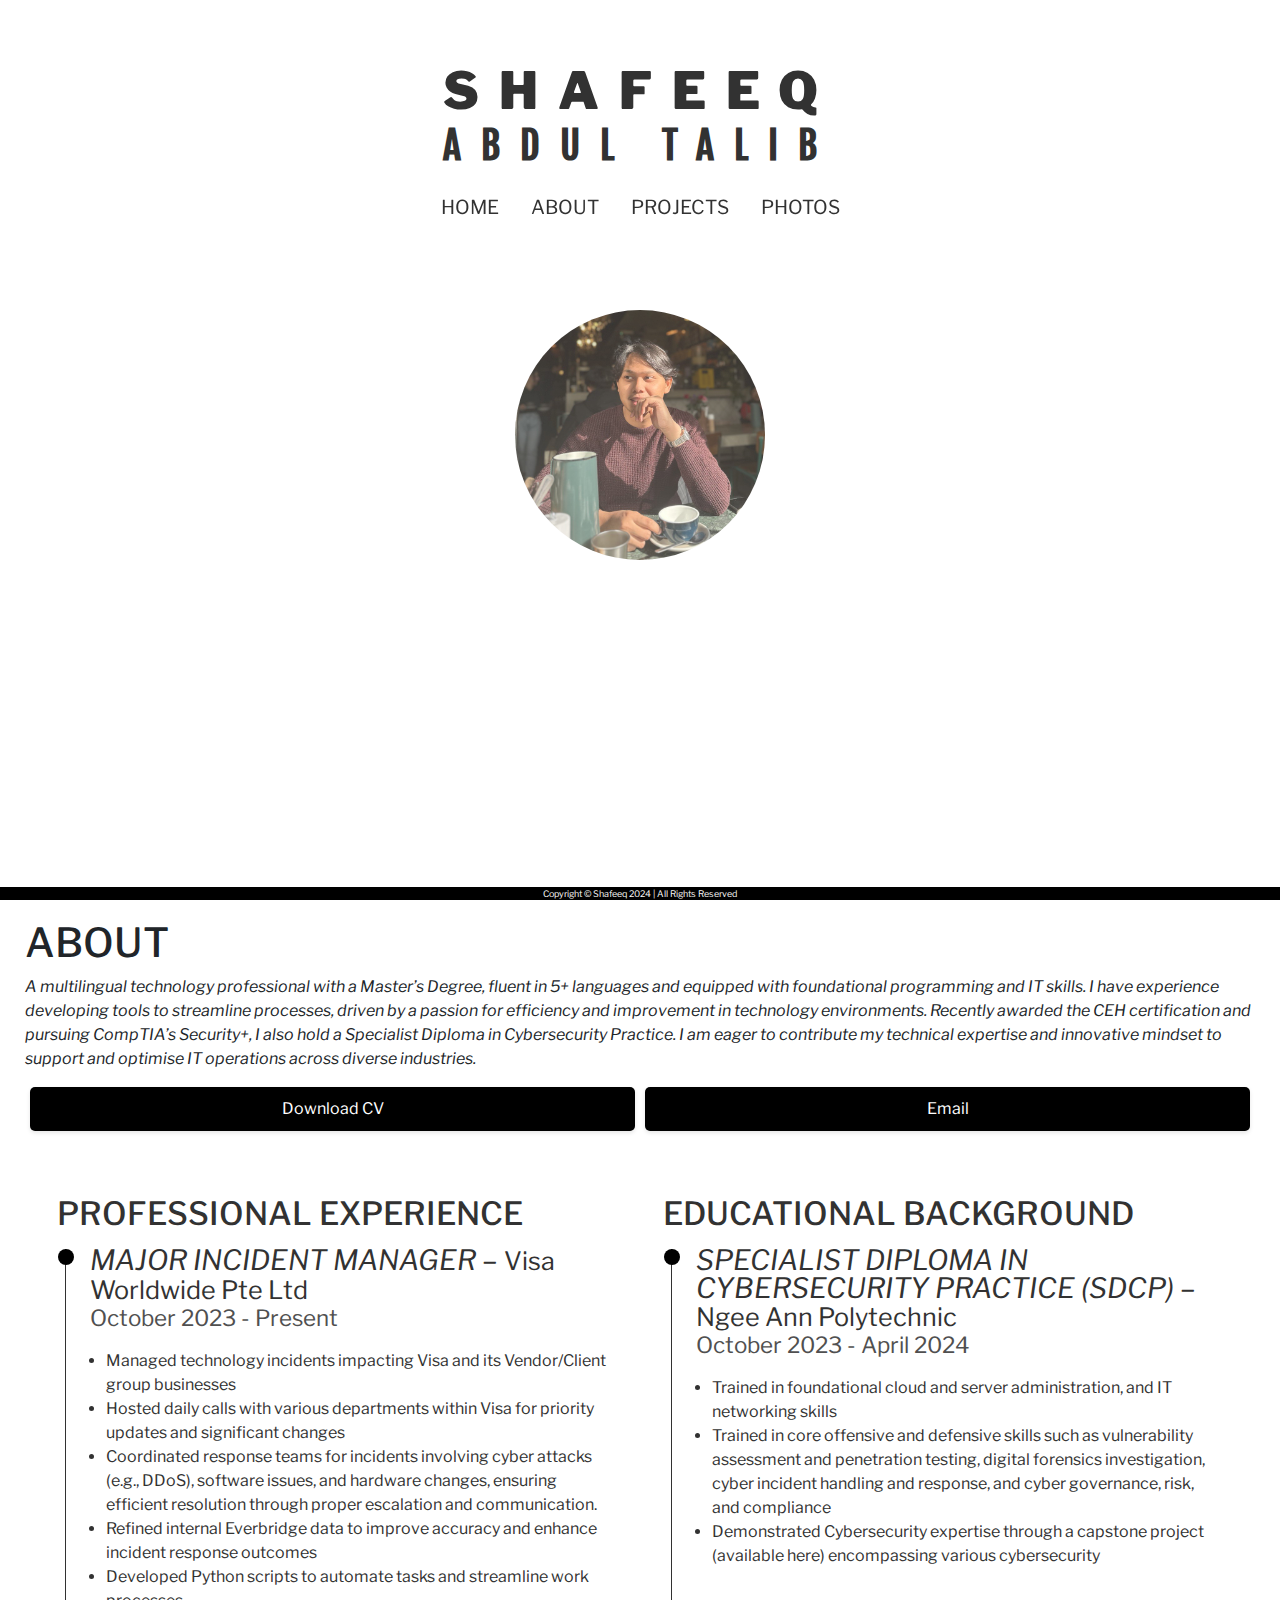
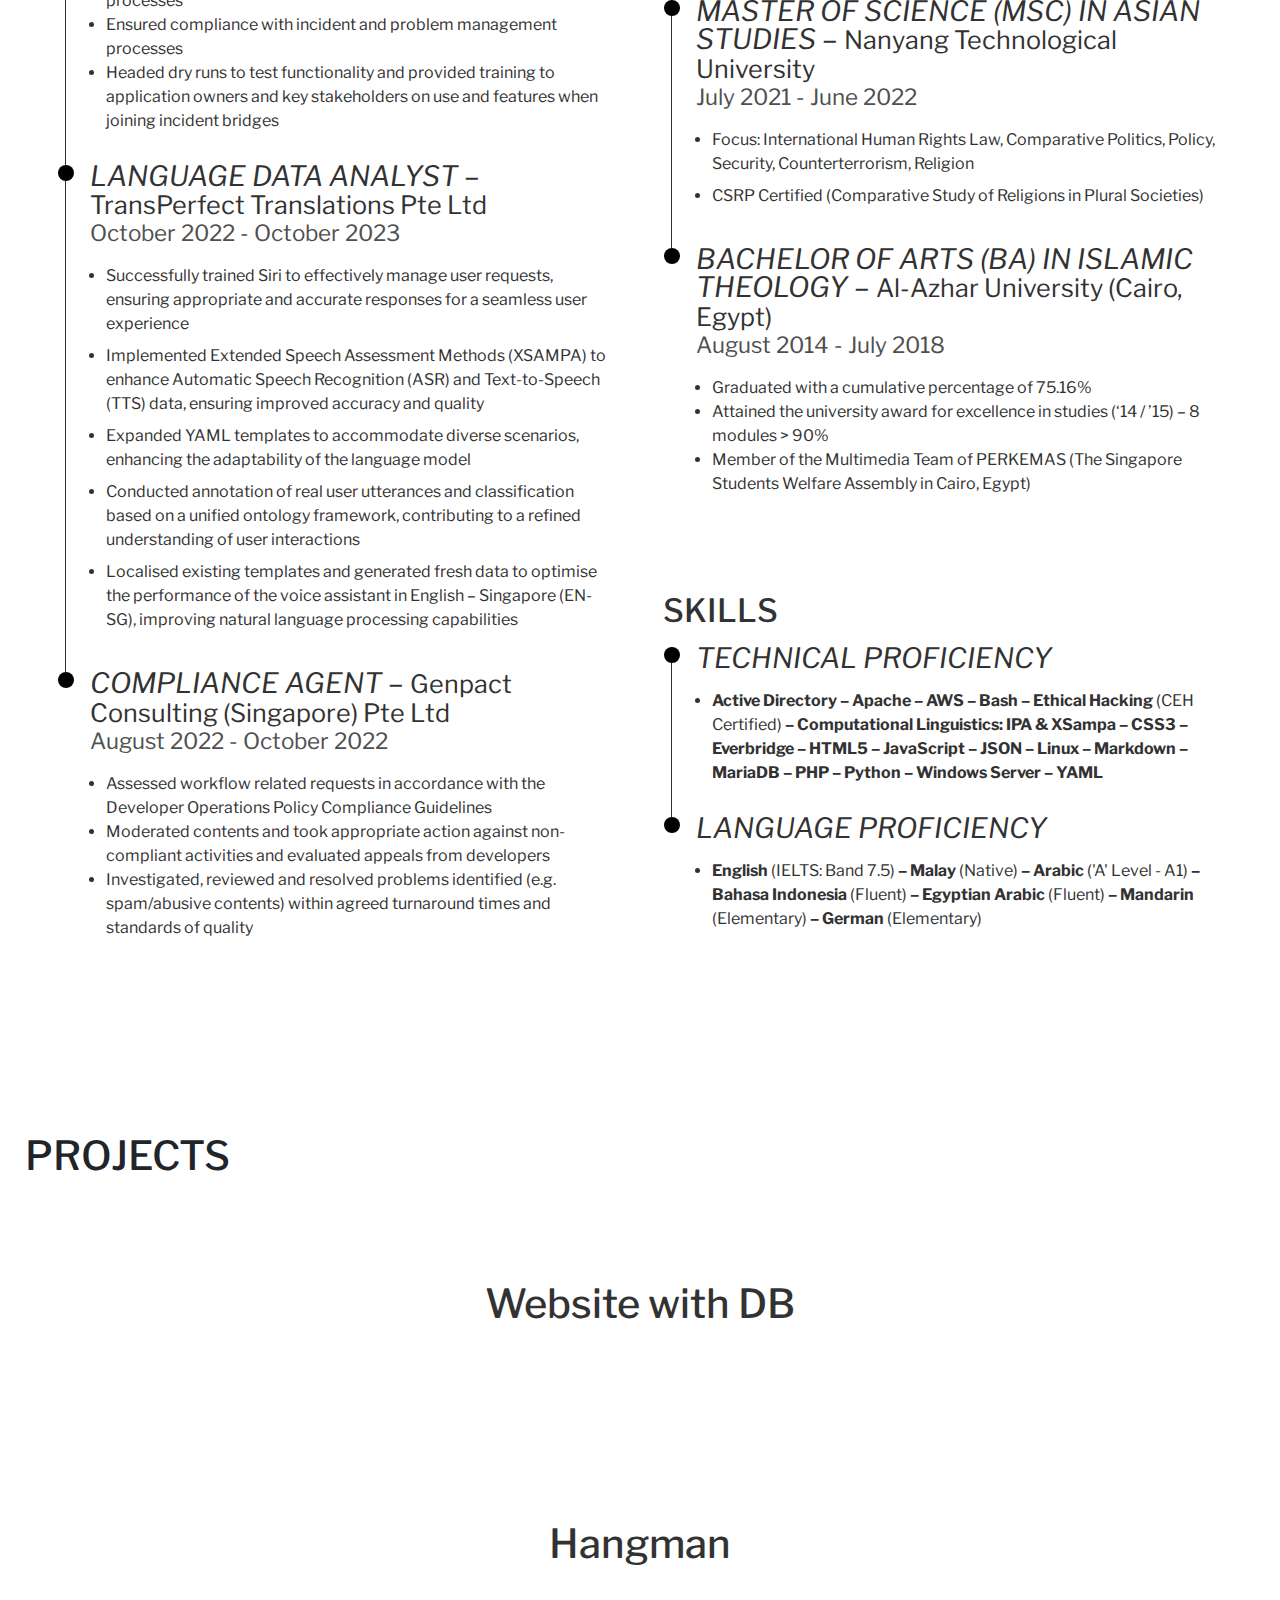
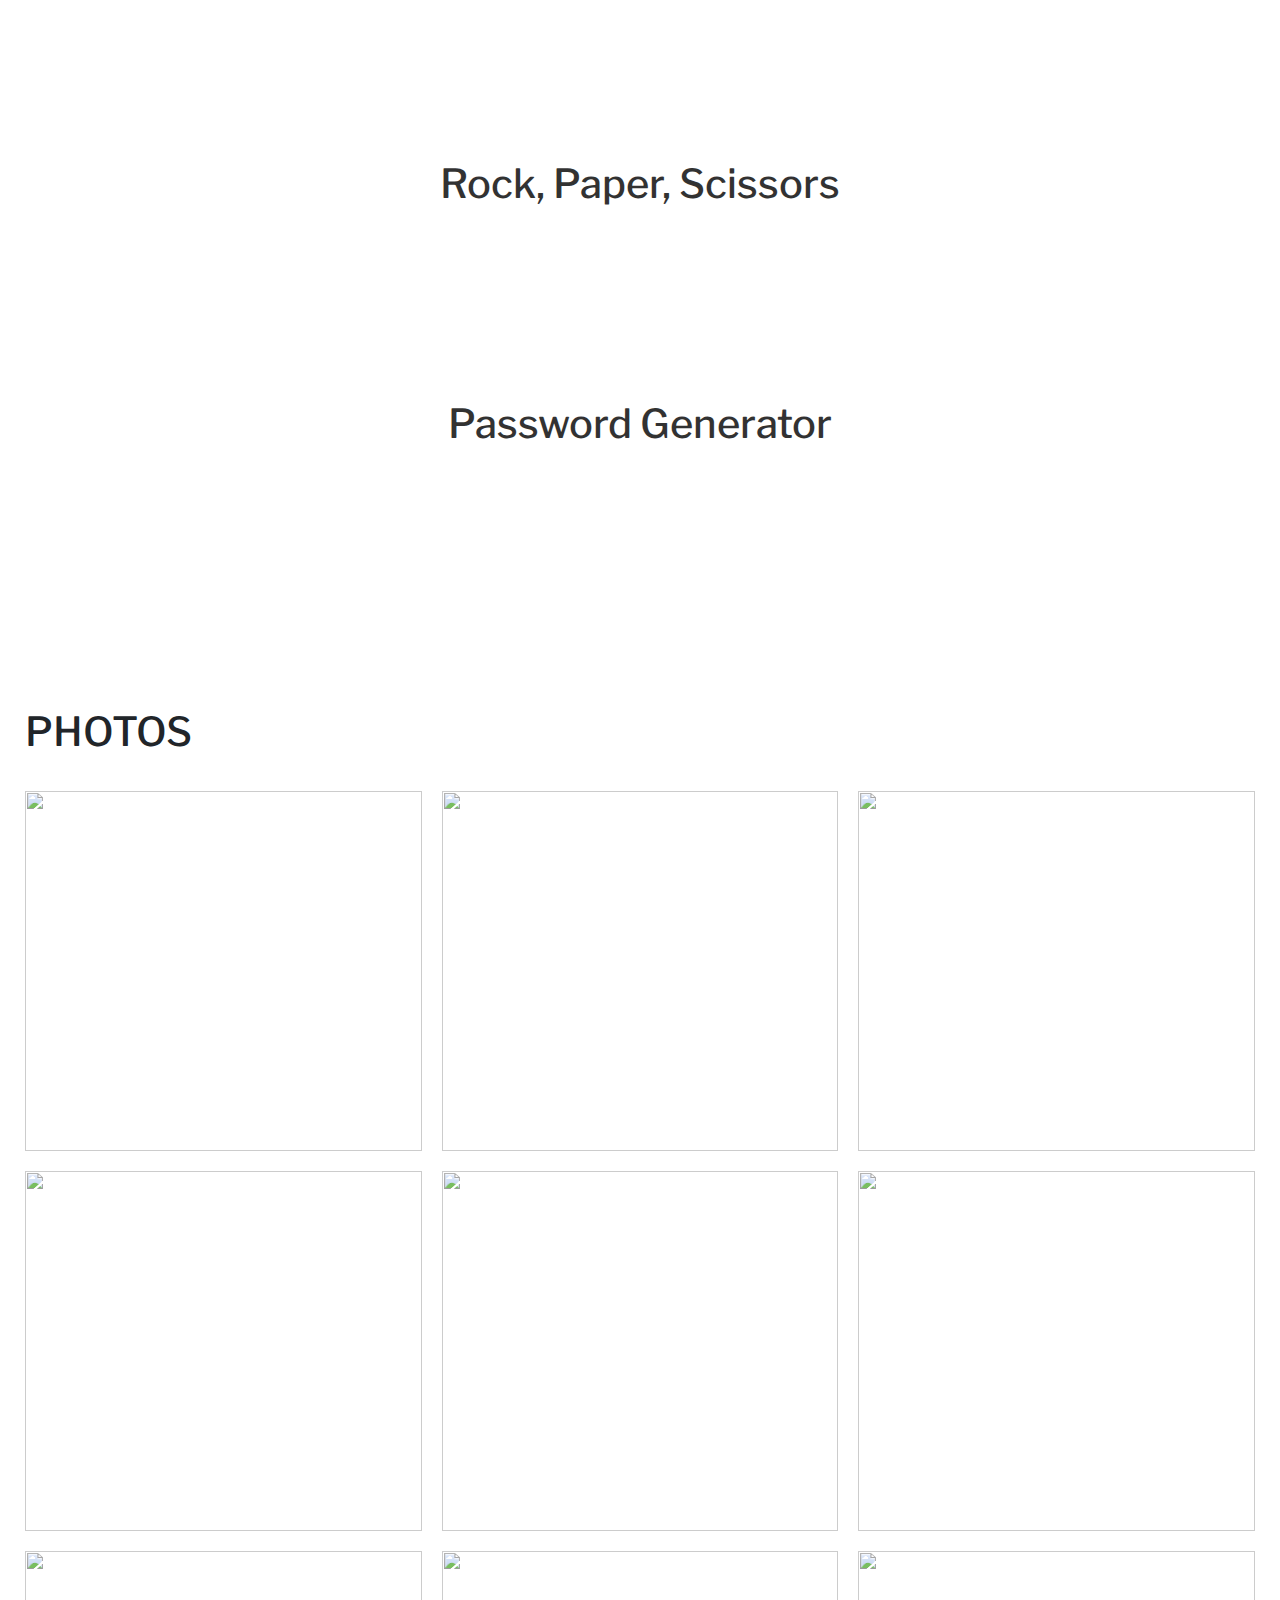
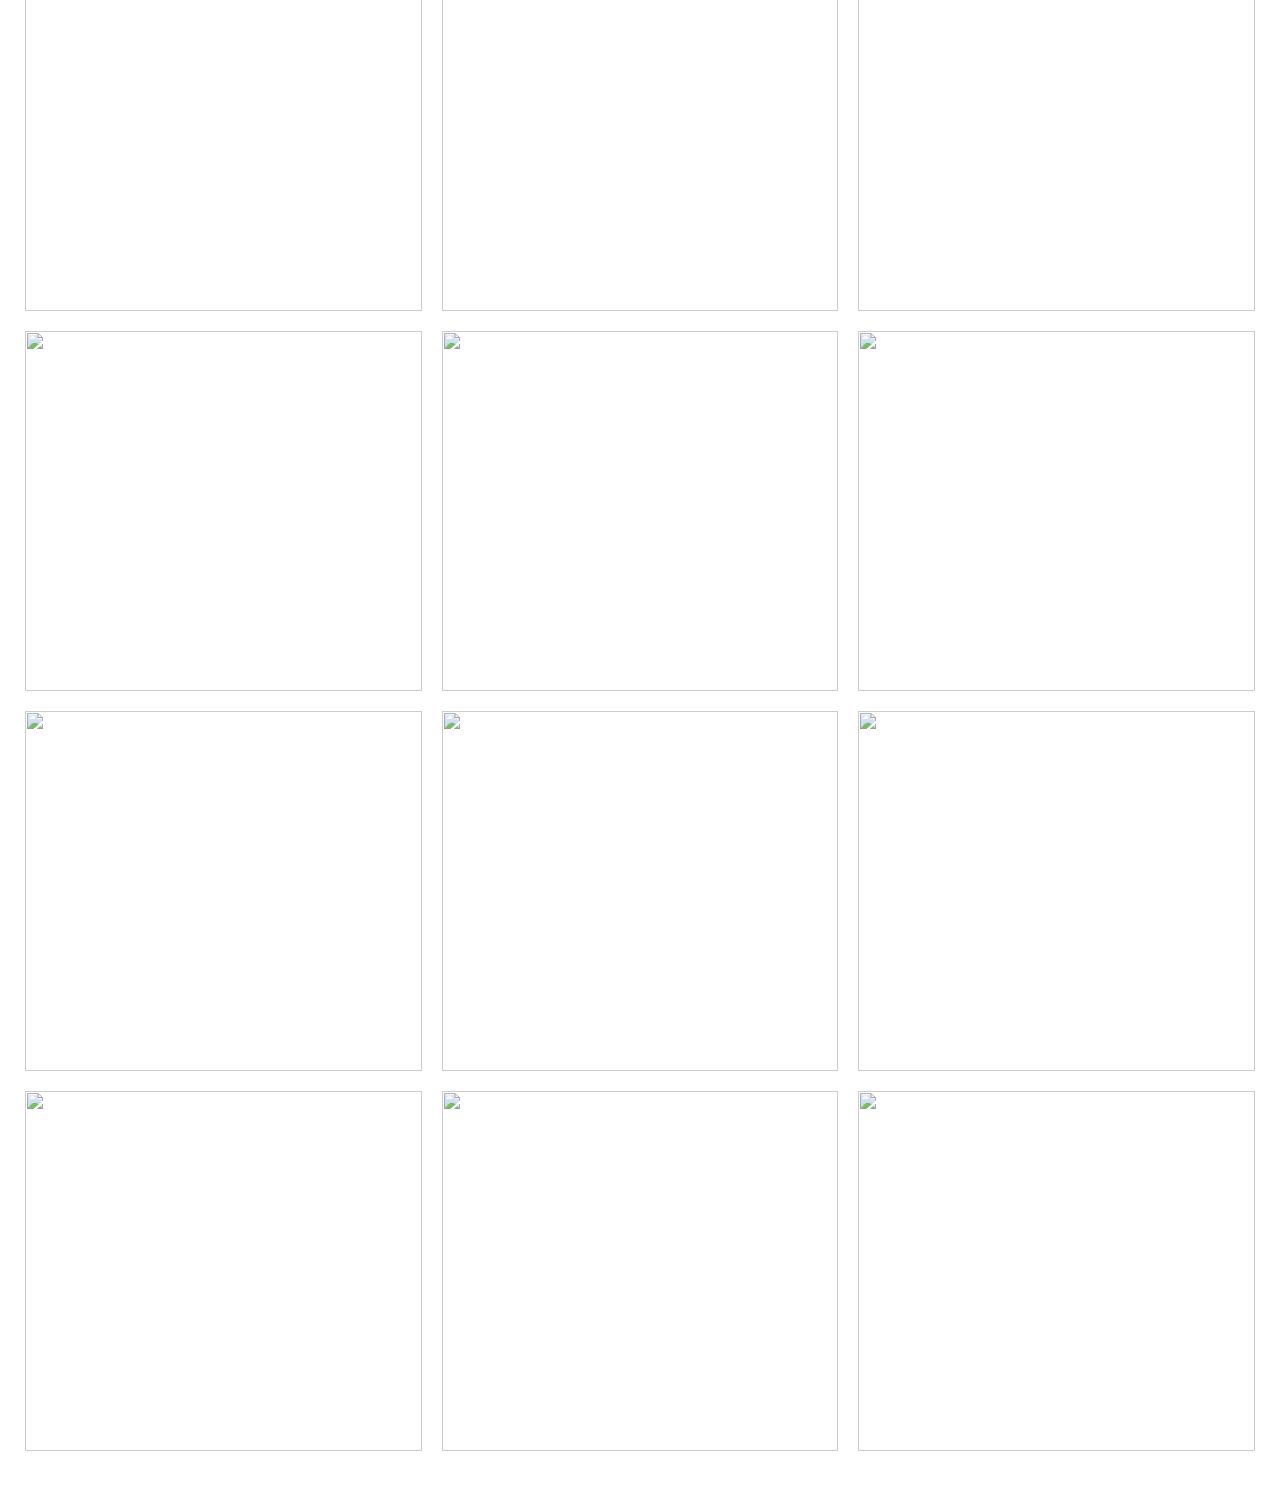
==== commit 7e16b594: "Update index.html" ====
--- a/index.html
+++ b/index.html
@@ -145,7 +145,7 @@
                                 <section class="CV-timeline CV-job">
                                     <h3 class="CV-timeline-heading"><span class="CV-timeline-heading-title">Technical Proficiency</span></h3>
                                     <ul class="CV-timeline-details">
-                                        <li class="CV-job-timeline-item"><strong>Apache – AWS – Ethical Hacking </strong>(CEHv12 Certified) <strong>– Computational Linguistics: IPA & XSampa – CSS3 – HTML5 – JavaScript – Markdown – MariaDB – PHP – Python – YAML</strong></li>
+                                        <li class="CV-job-timeline-item"><strong>Active Directory – Apache – AWS – Bash – Ethical Hacking </strong>(CEH Certified) <strong>– Computational Linguistics: IPA & XSampa – CSS3 – Everbridge – HTML5 – JavaScript – JSON – Linux – Markdown – MariaDB – PHP – Python – Windows Server – YAML</strong></li>
                                     </ul>
                                 </section>
                                 <section class="CV-timeline CV-job">
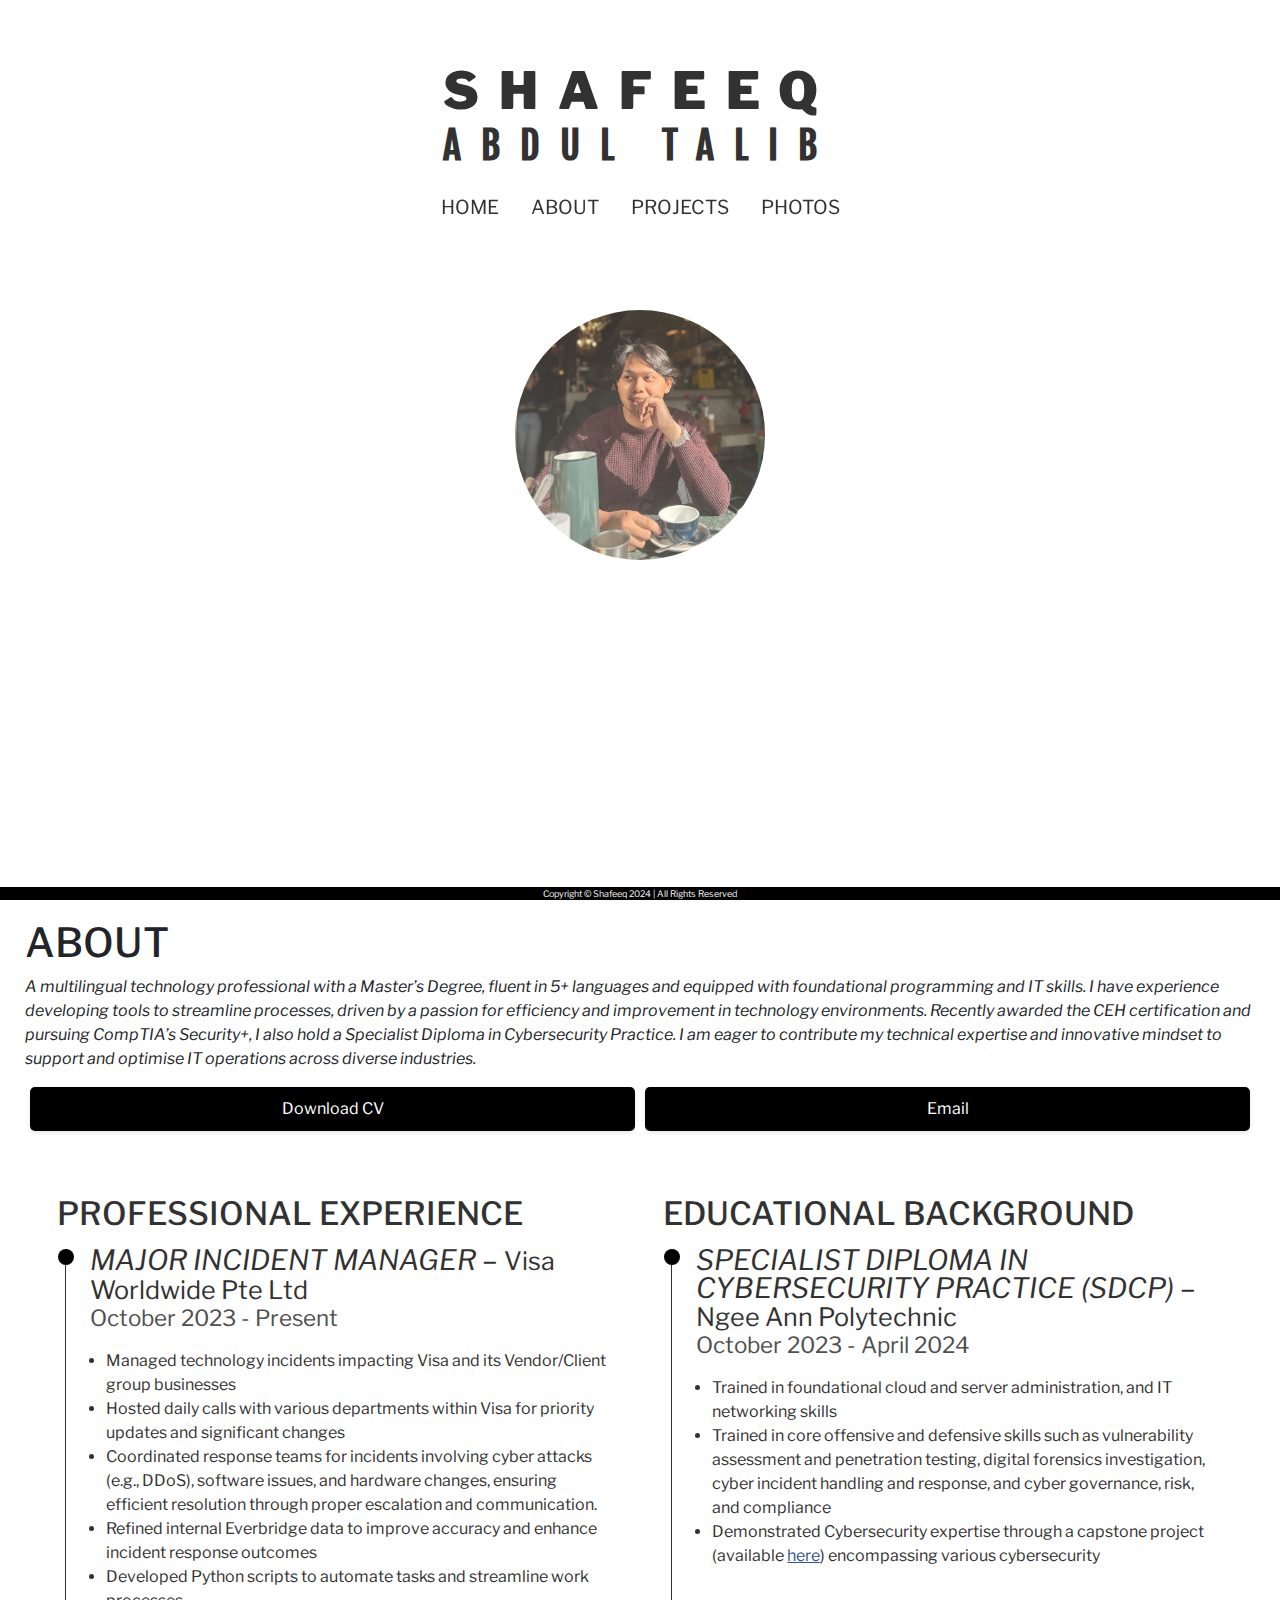
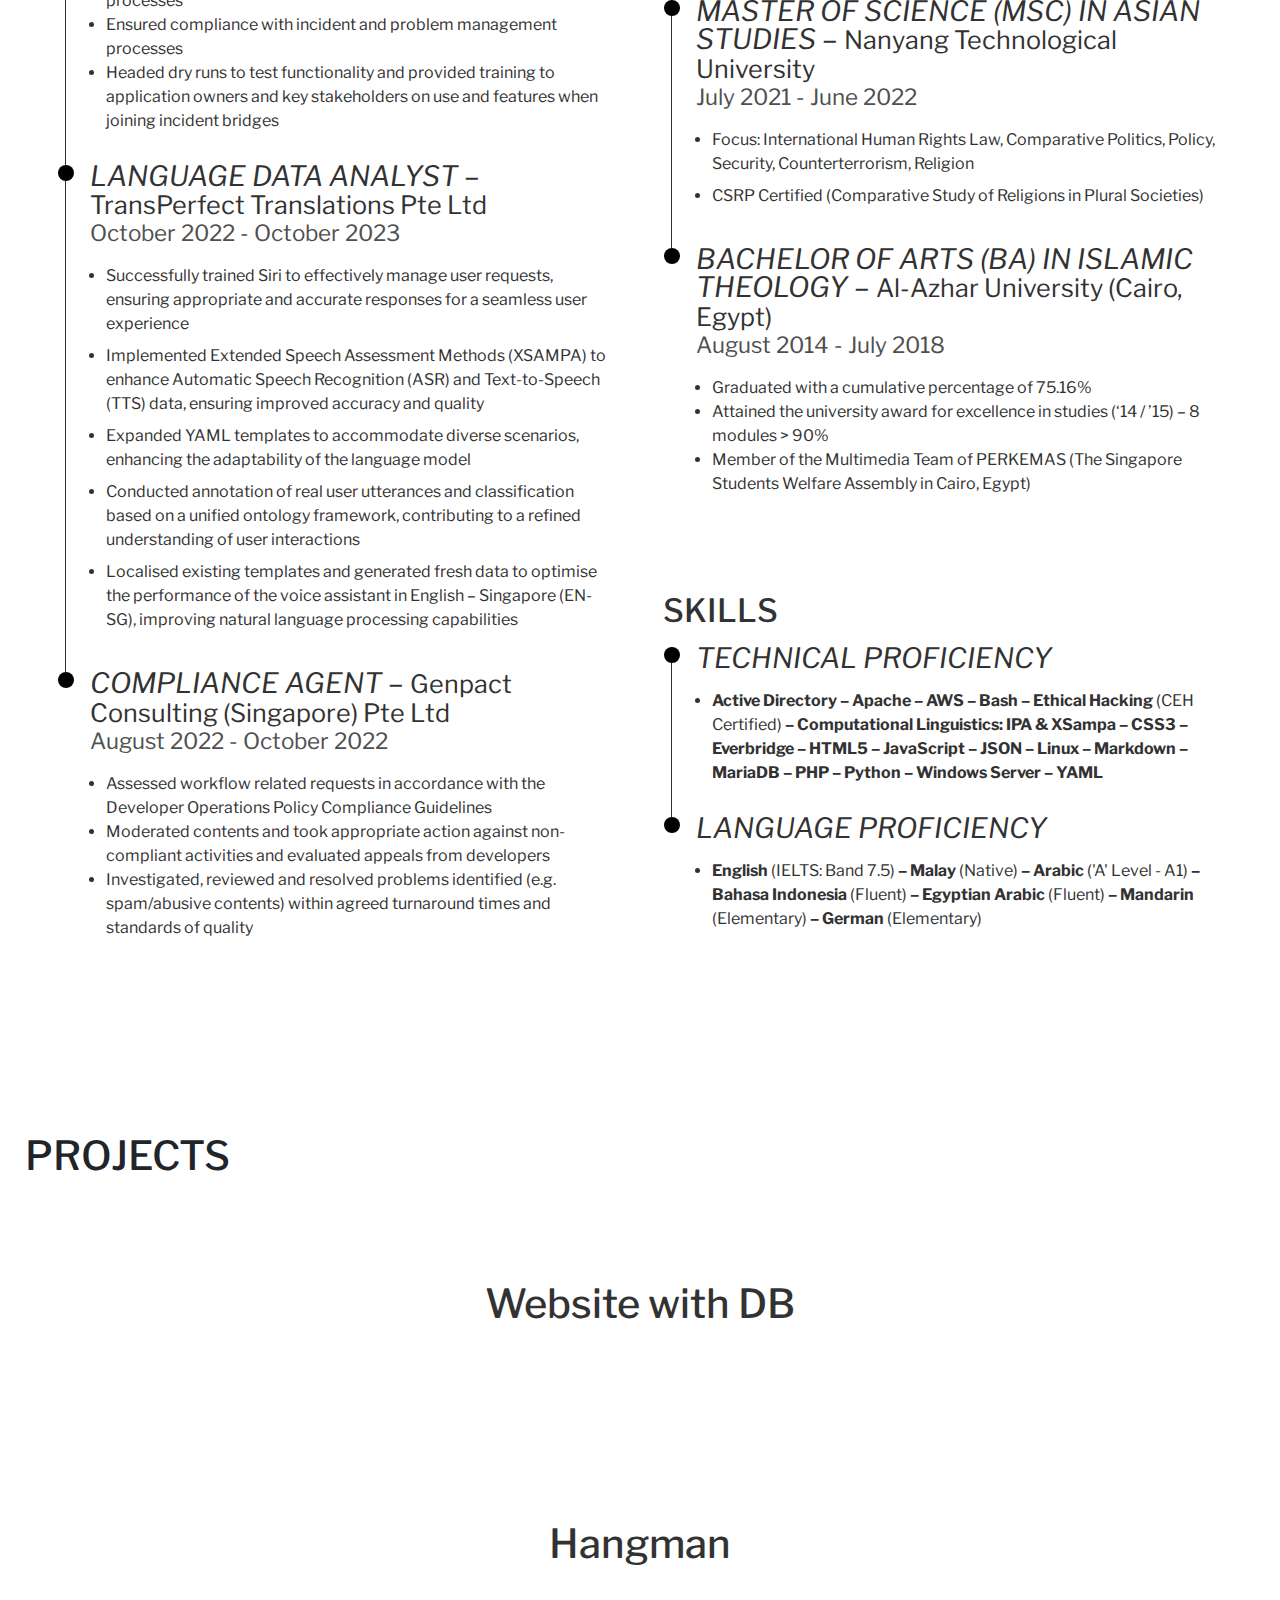
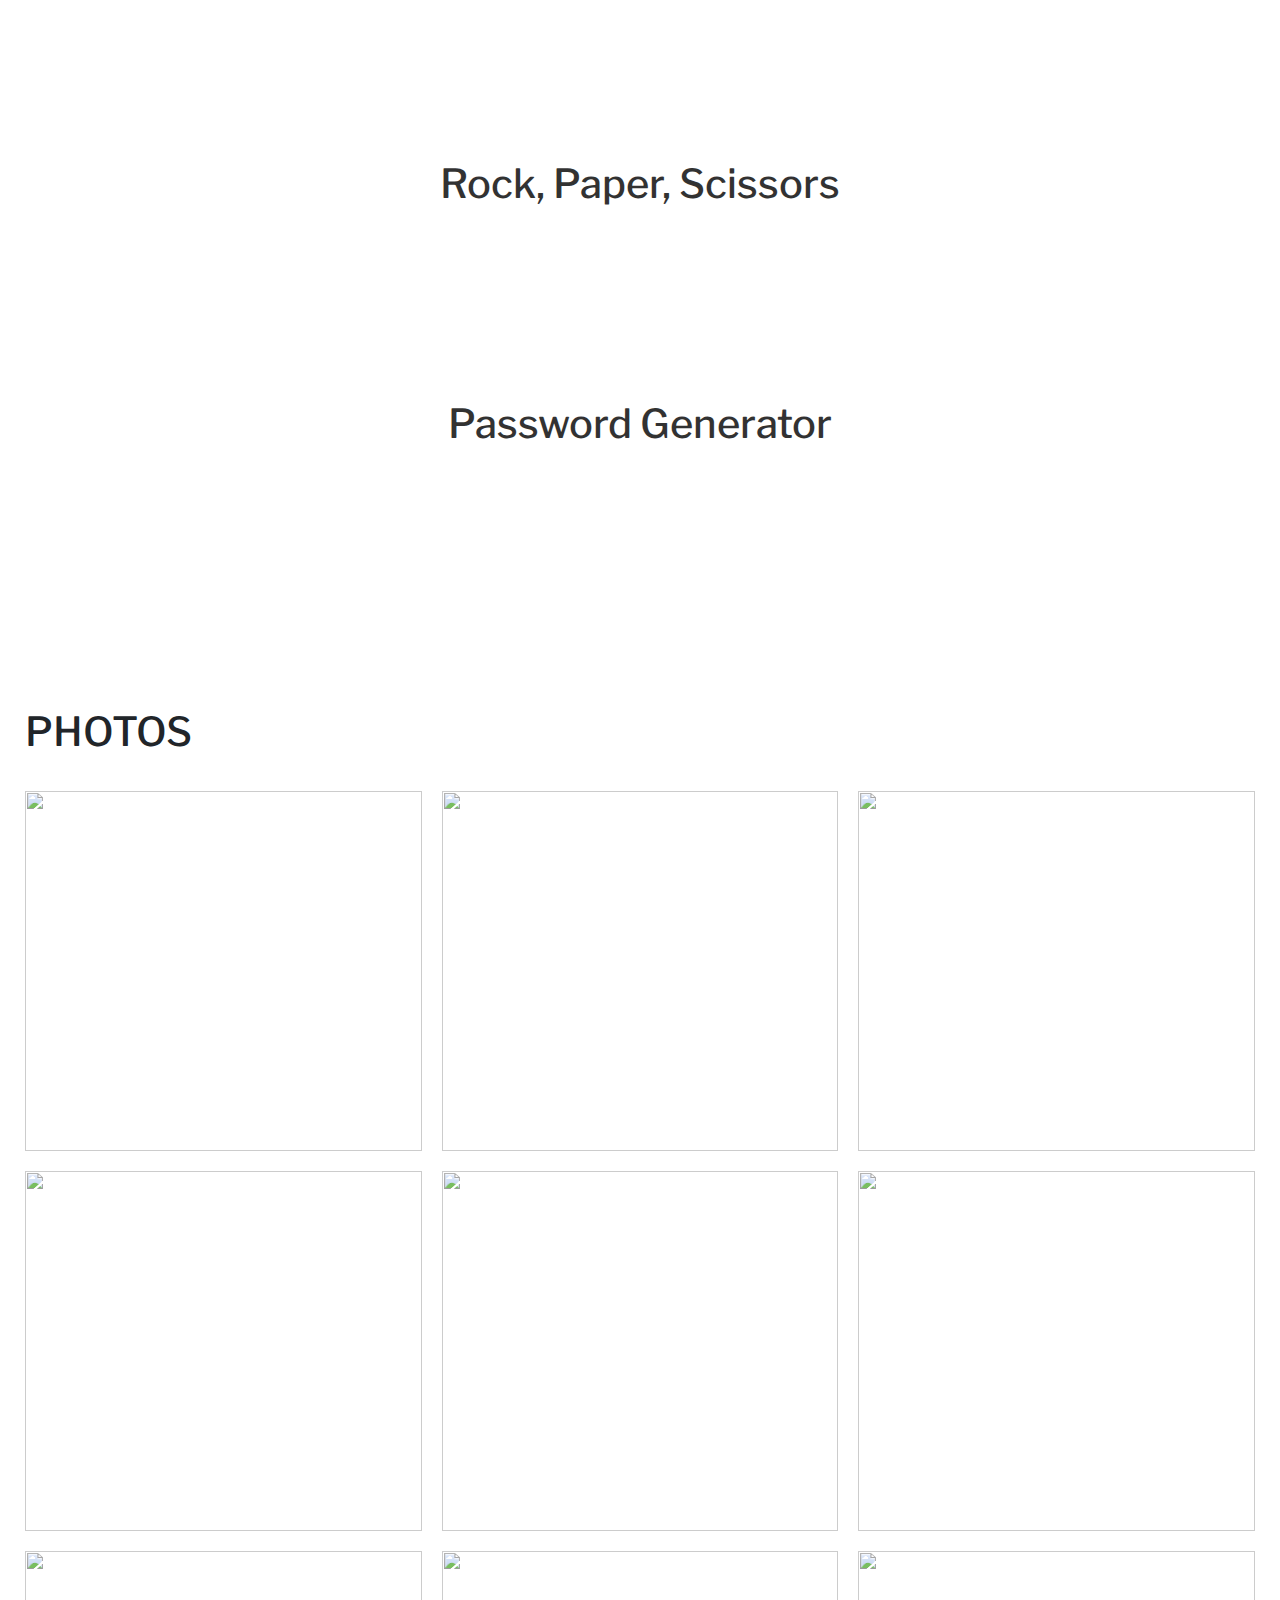
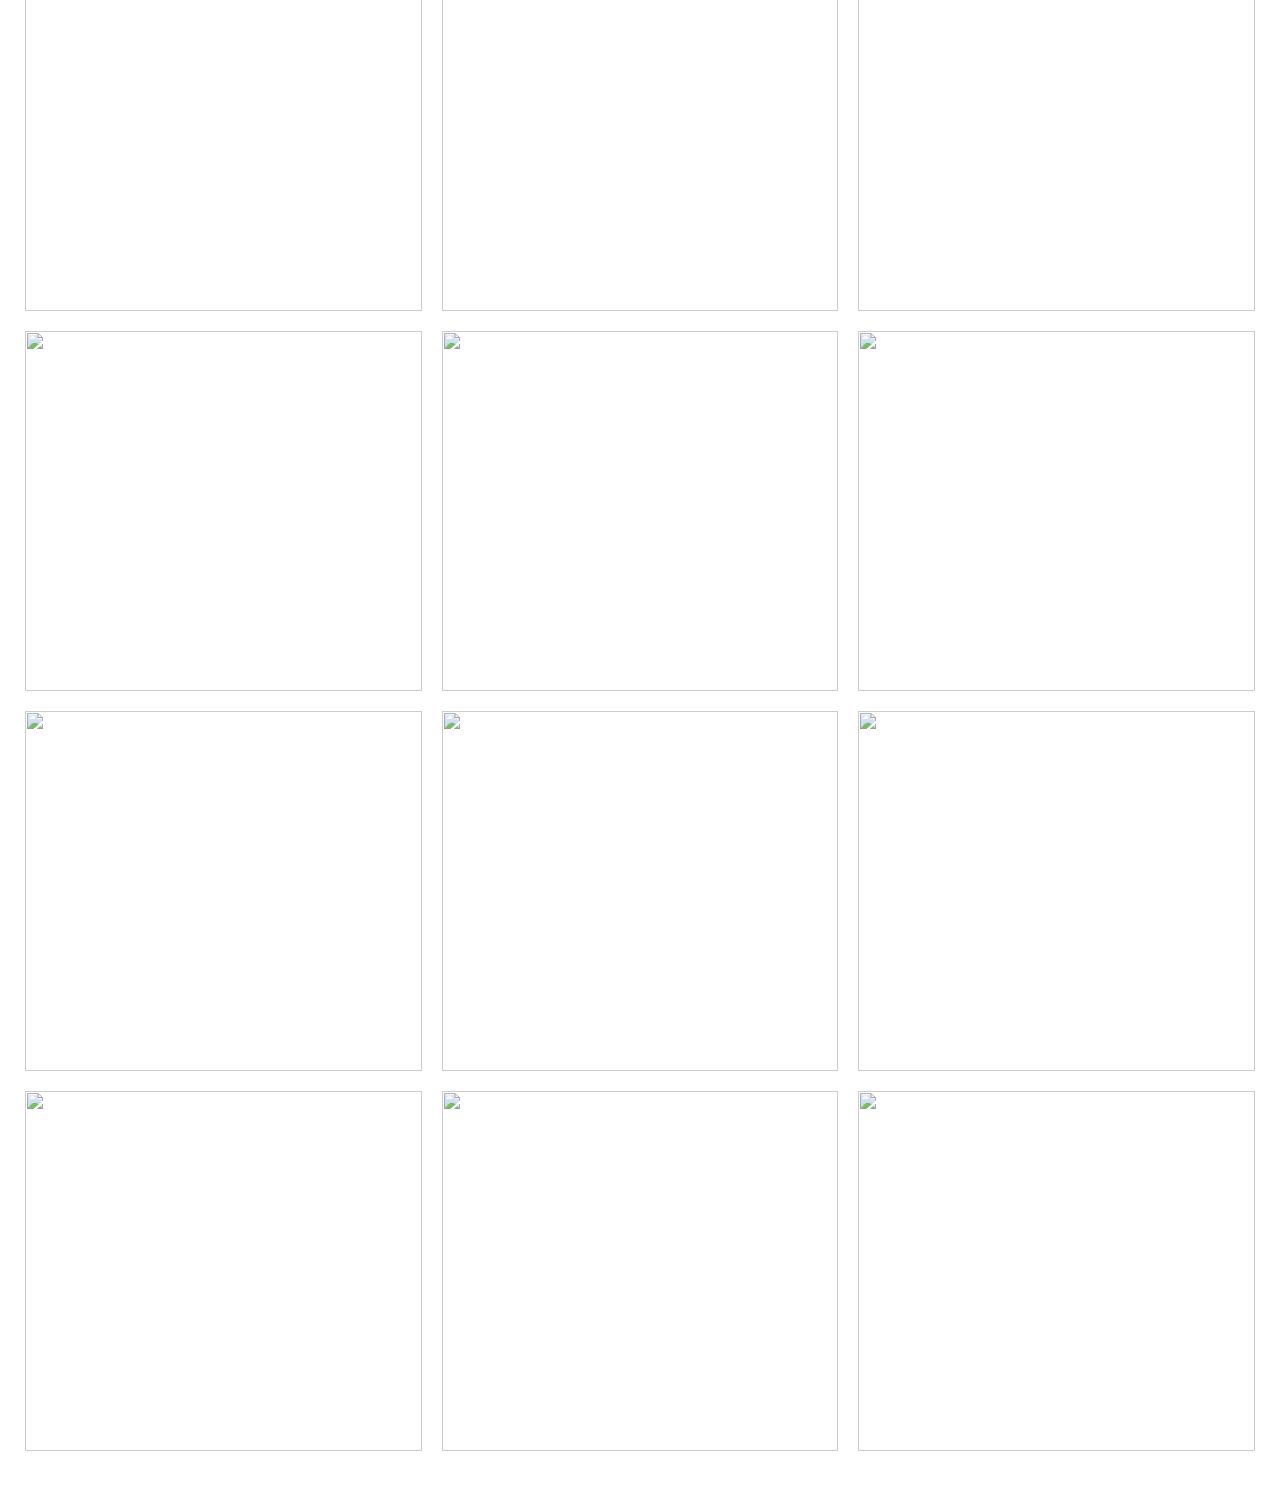
==== commit 355a89a4: "fixed link" ====
--- a/index.html
+++ b/index.html
@@ -121,7 +121,7 @@
                                     <ul class="CV-timeline-details">
                                         <li class="CV-job-timeline-item">Trained in foundational cloud and server administration, and IT networking skills</li>
                                         <li class="CV-job-timeline-item">Trained in core offensive and defensive skills such as vulnerability assessment and penetration testing, digital forensics investigation, cyber incident handling and response, and cyber governance, risk, and compliance</li>
-                                        <li class="CV-job-timeline-item">Demonstrated Cybersecurity expertise through a capstone project (available <a href="https://github.com/4GuysCoffee/4GuysCoffee.github.io" target="_blank">here</a>) encompassing various cybersecurity</li>
+                                        <li class="CV-job-timeline-item">Demonstrated Cybersecurity expertise through a capstone project (available <a href="https://github.com/4GuysCoffee/4GuysCoffee.github.io" style="color: rgb(46, 87, 153); text-decoration: underline; target="_blank">here</a>) encompassing various cybersecurity</li>
                                     </ul>
                                 </section>
                                 <section class="CV-timeline CV-job">
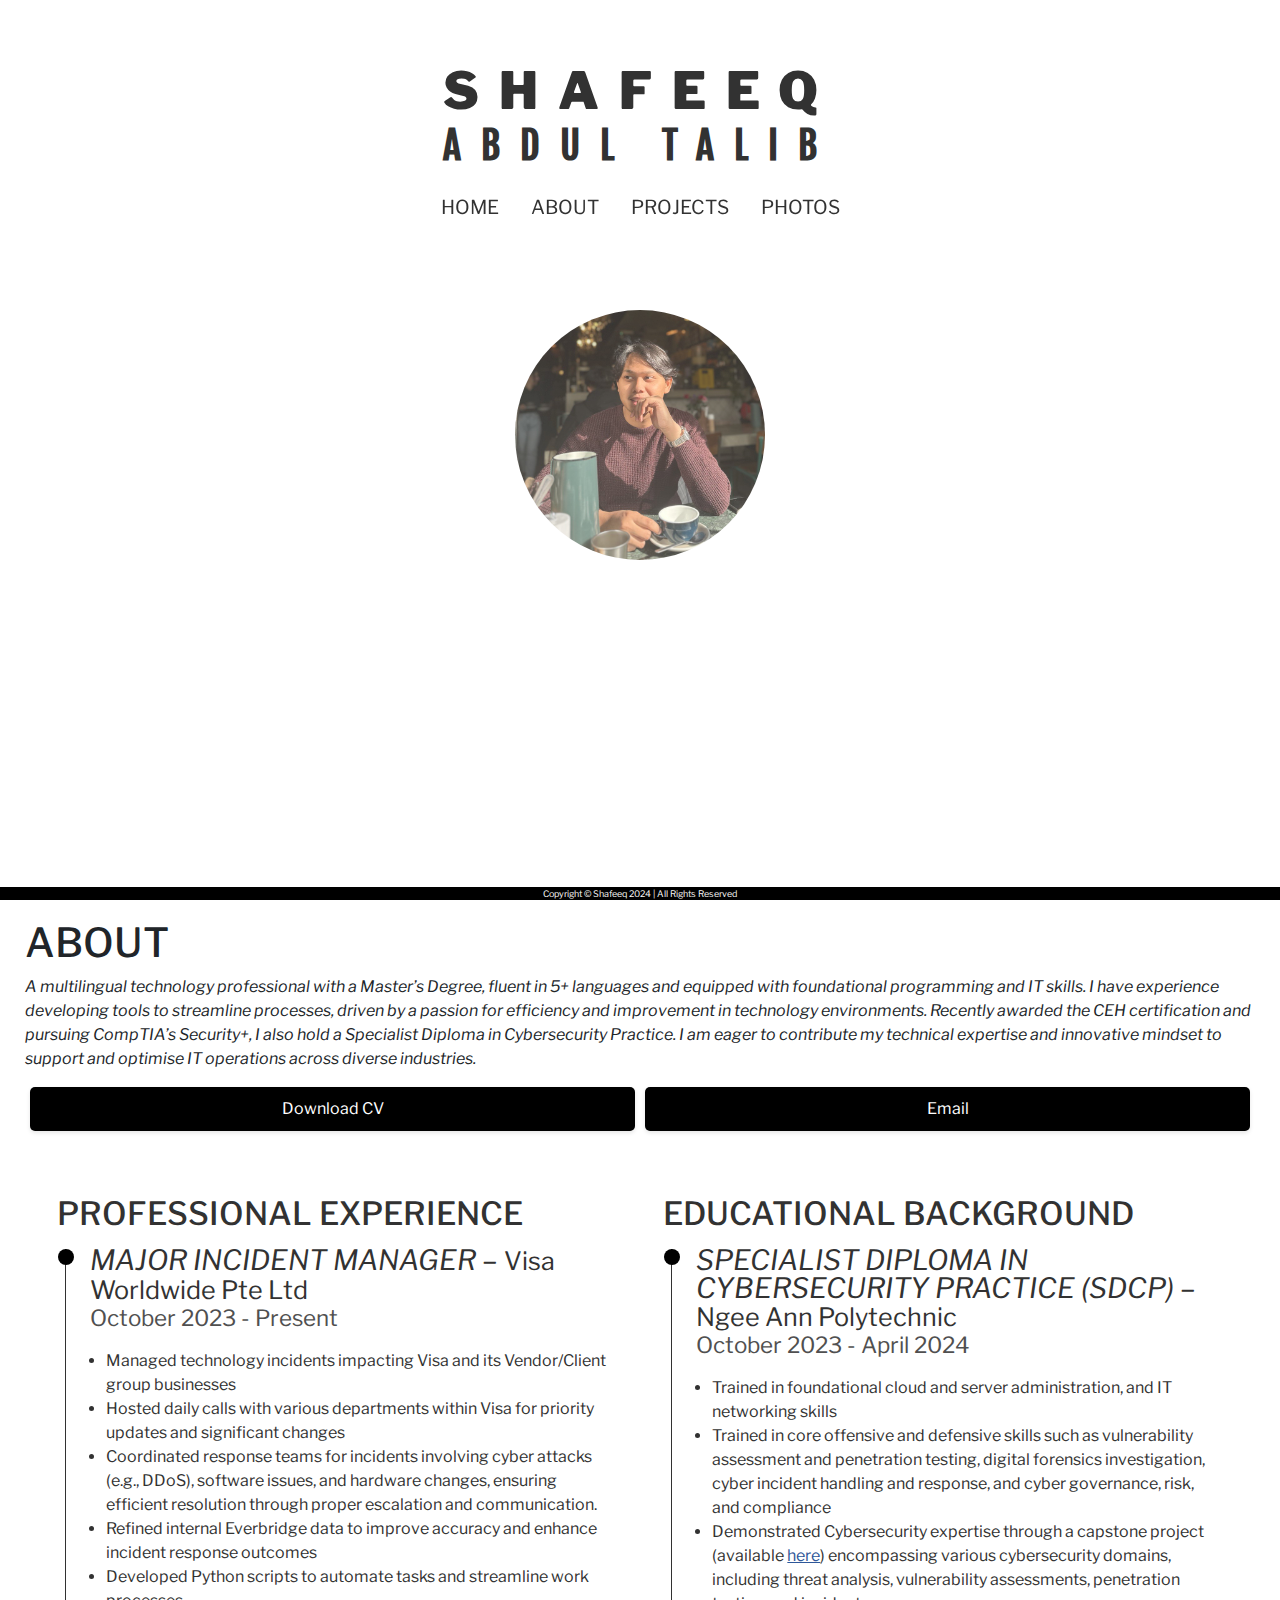
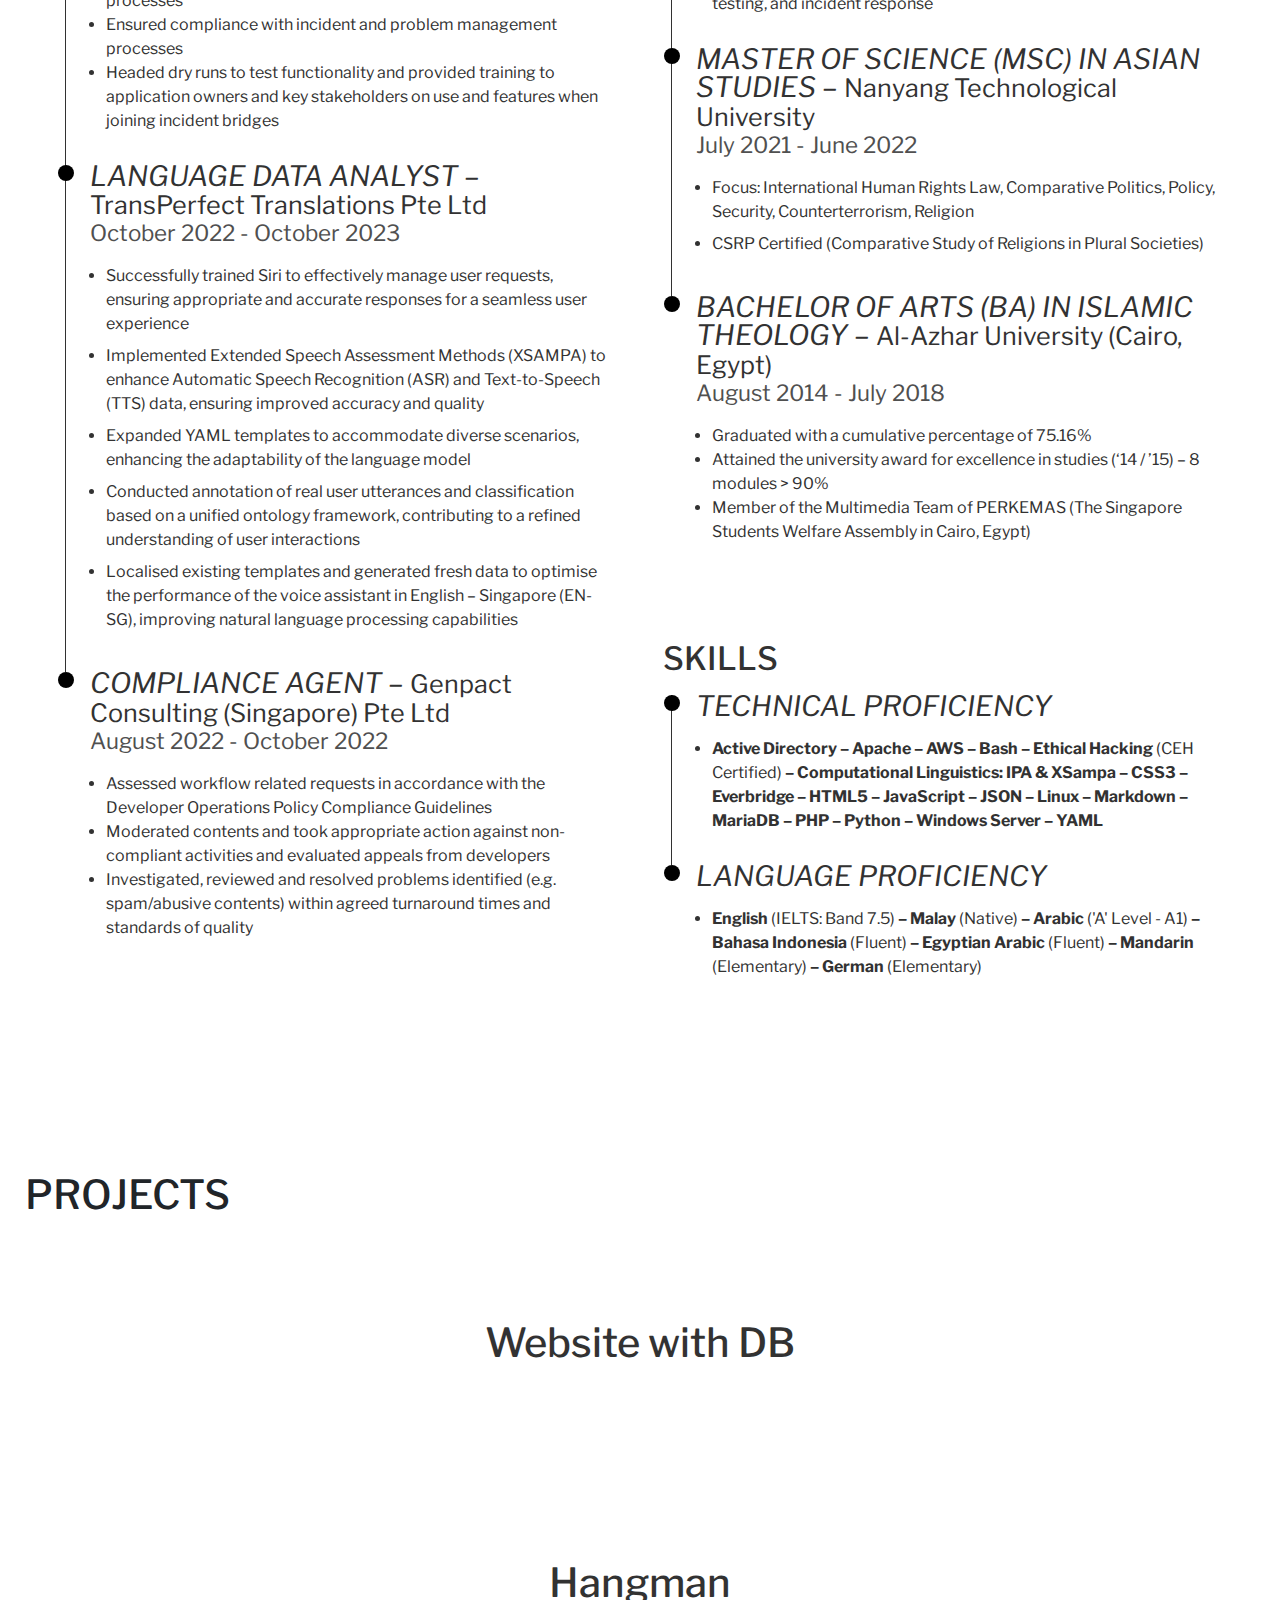
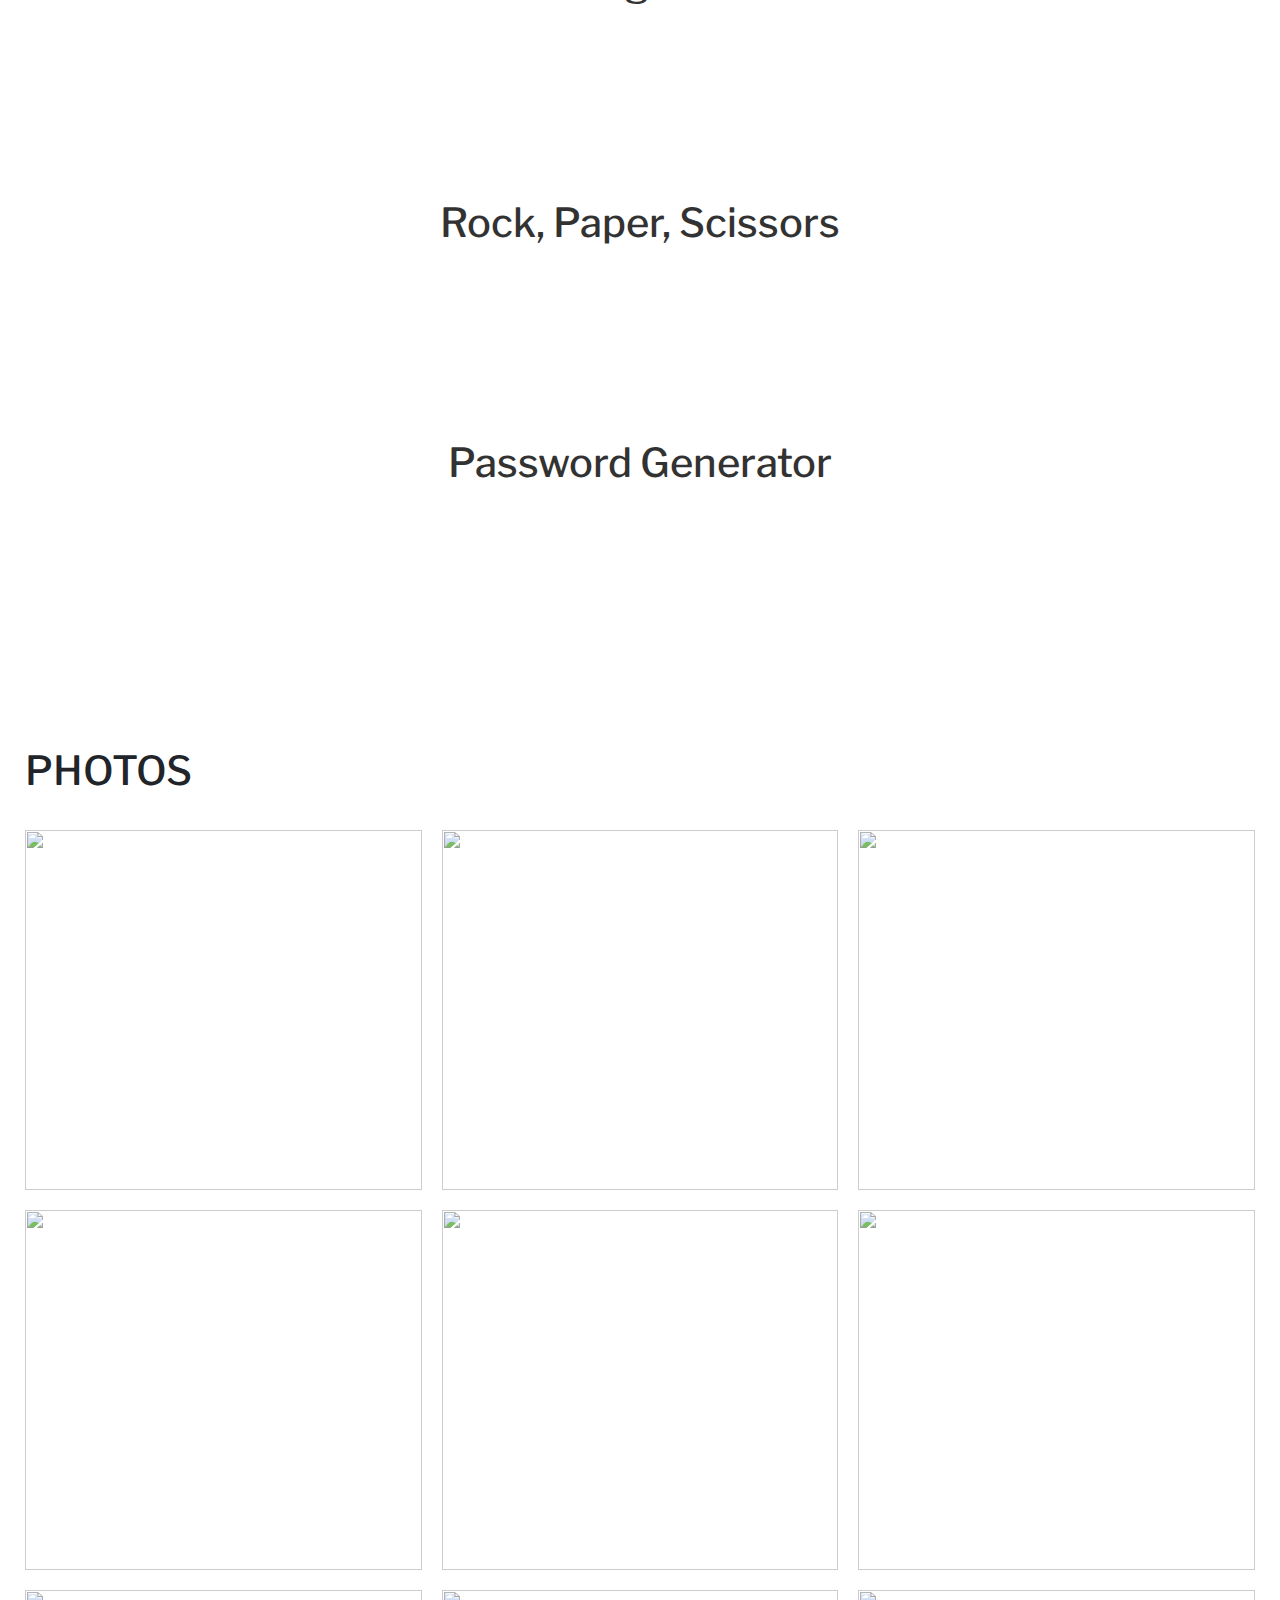
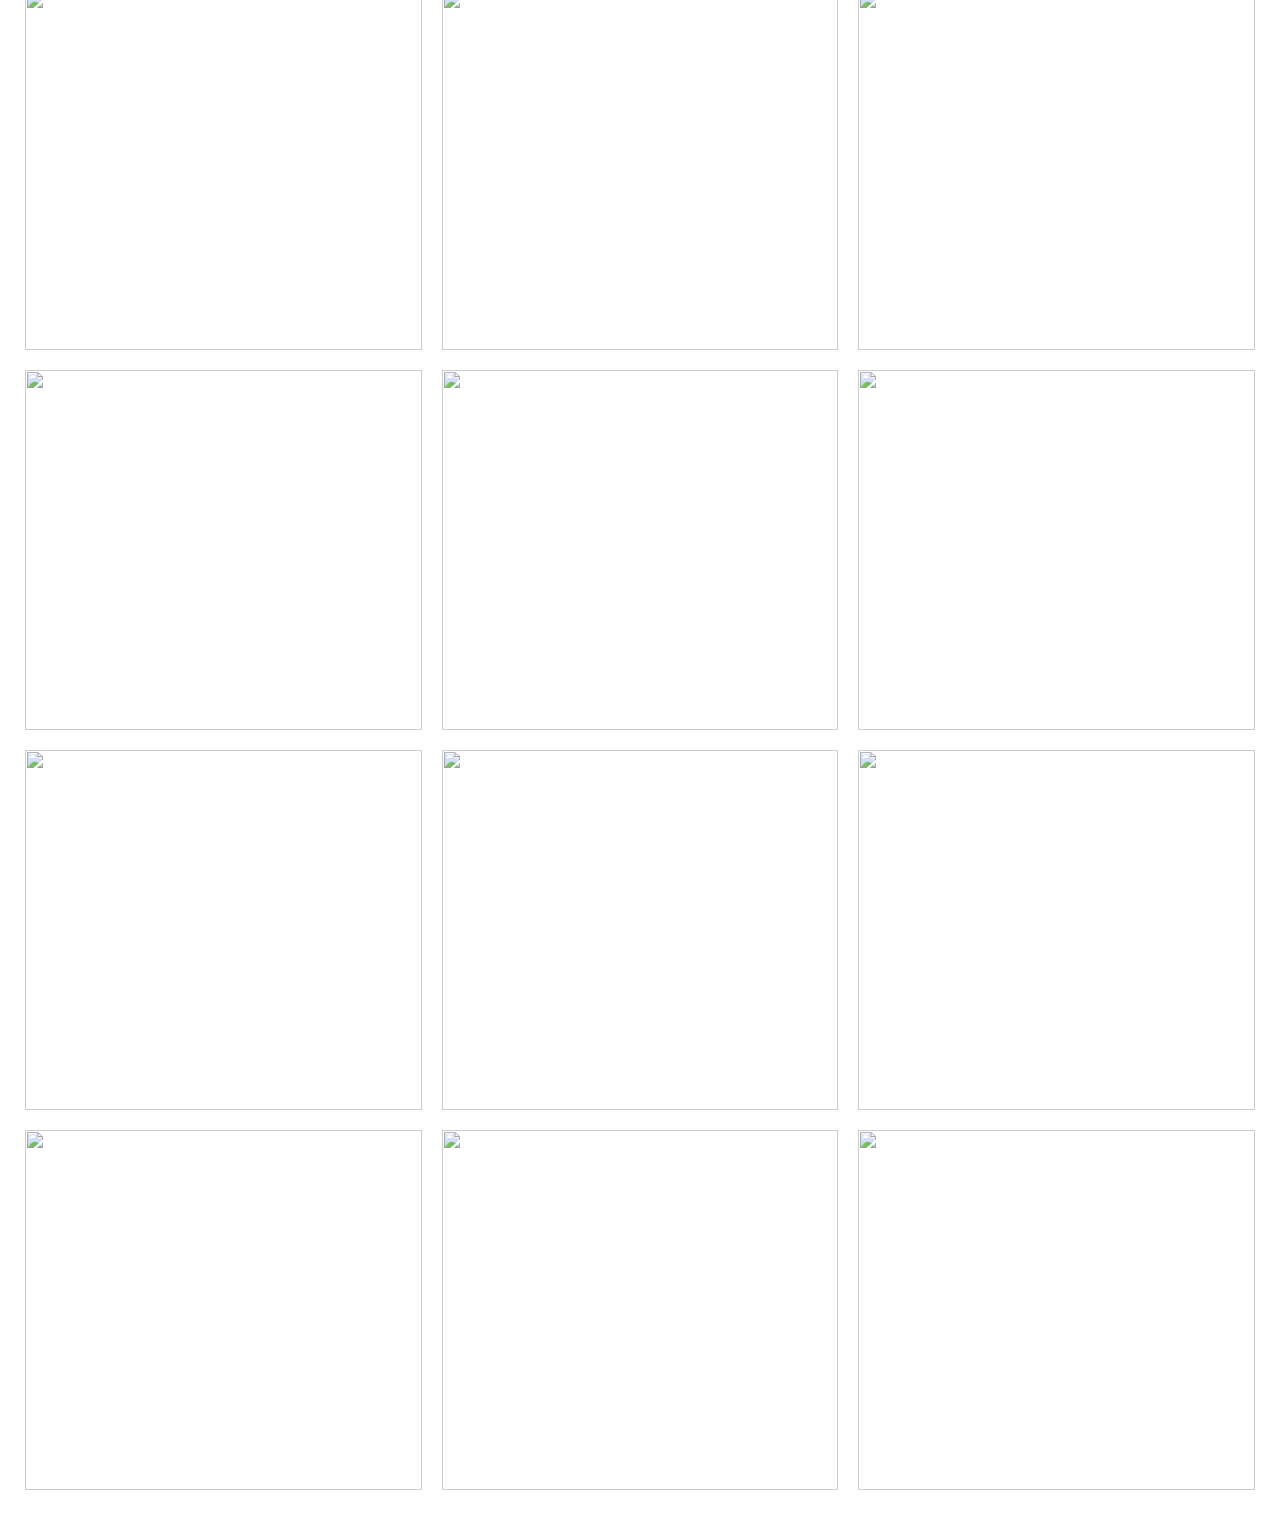
==== commit 680103fb: "Update index.html" ====
--- a/index.html
+++ b/index.html
@@ -121,7 +121,7 @@
                                     <ul class="CV-timeline-details">
                                         <li class="CV-job-timeline-item">Trained in foundational cloud and server administration, and IT networking skills</li>
                                         <li class="CV-job-timeline-item">Trained in core offensive and defensive skills such as vulnerability assessment and penetration testing, digital forensics investigation, cyber incident handling and response, and cyber governance, risk, and compliance</li>
-                                        <li class="CV-job-timeline-item">Demonstrated Cybersecurity expertise through a capstone project (available <a href="https://github.com/4GuysCoffee/4GuysCoffee.github.io" style="color: rgb(46, 87, 153); text-decoration: underline; target="_blank">here</a>) encompassing various cybersecurity</li>
+                                        <li class="CV-job-timeline-item">Demonstrated Cybersecurity expertise through a capstone project (available <a href="https://github.com/4GuysCoffee/4GuysCoffee.github.io" style="color: rgb(46, 87, 153); text-decoration: underline; target="_blank">here</a>) encompassing various cybersecurity domains, including threat analysis, vulnerability assessments, penetration testing, and incident response</li>
                                     </ul>
                                 </section>
                                 <section class="CV-timeline CV-job">
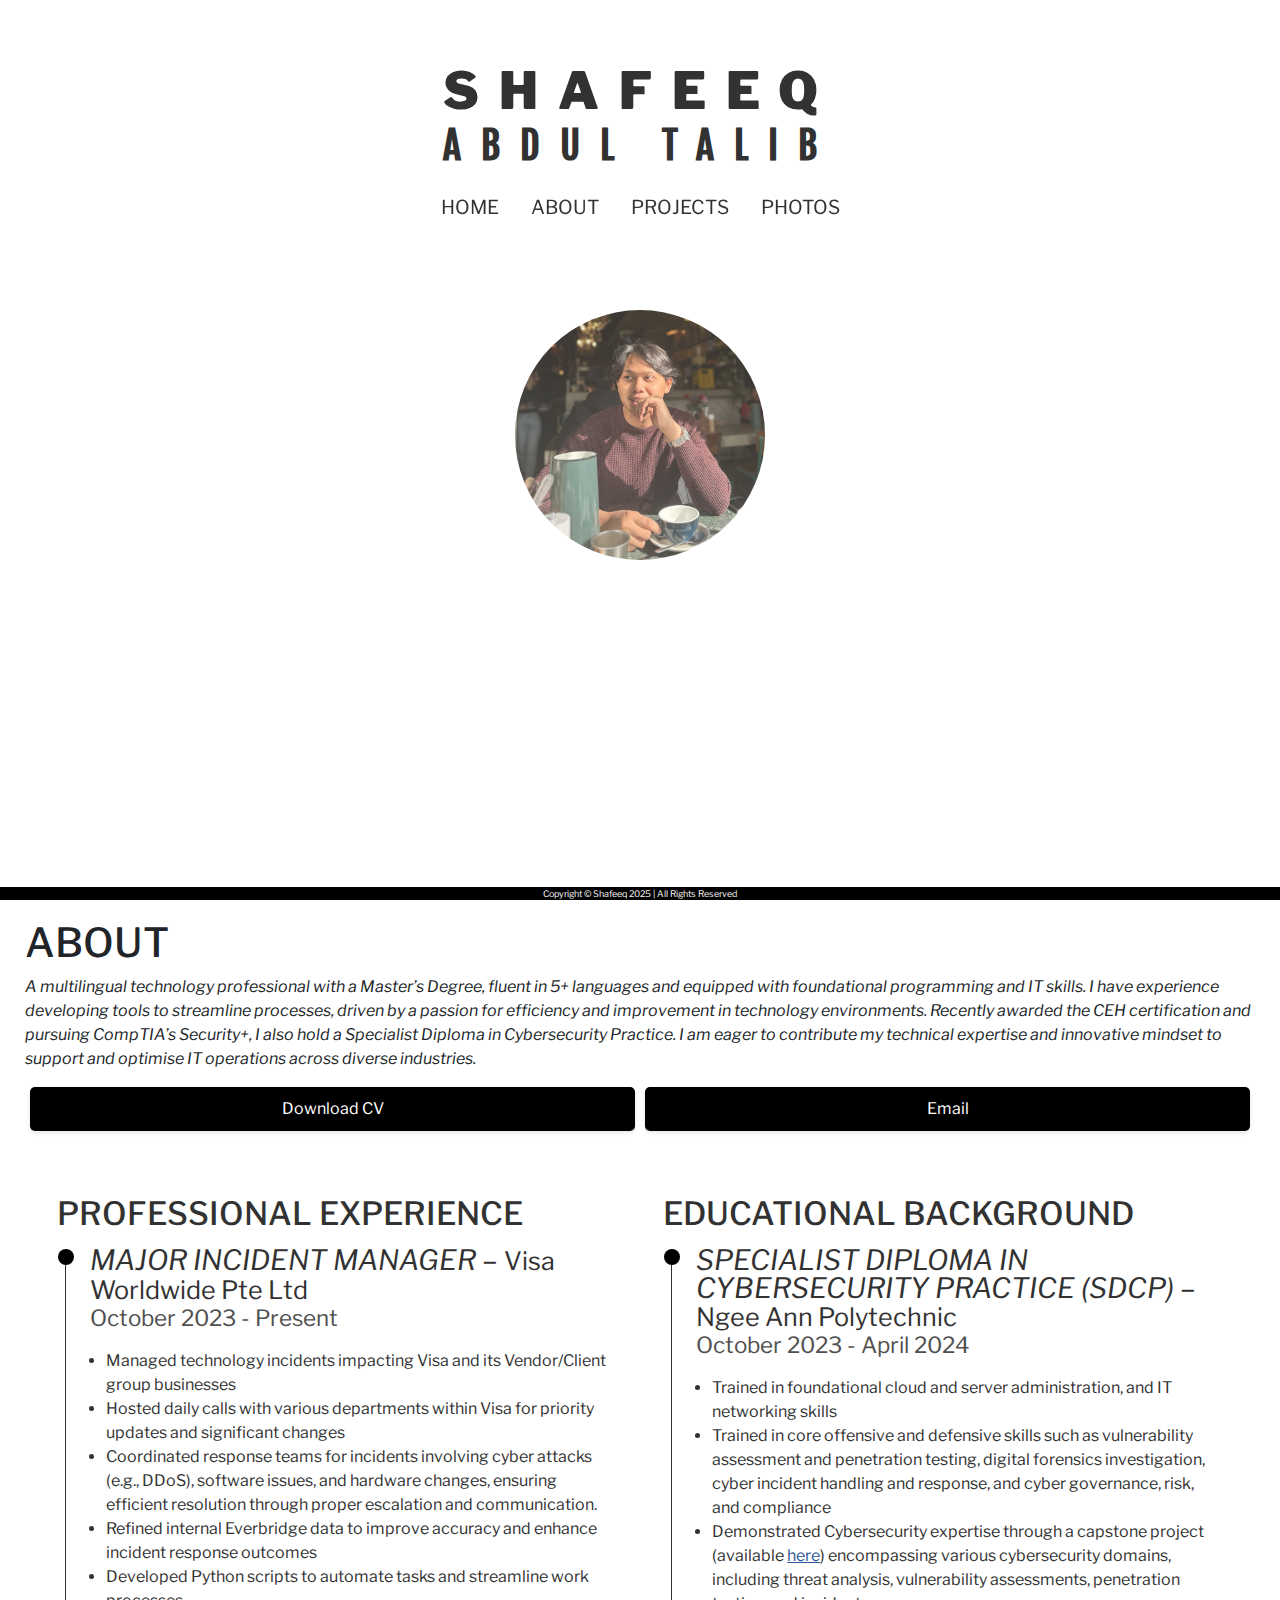
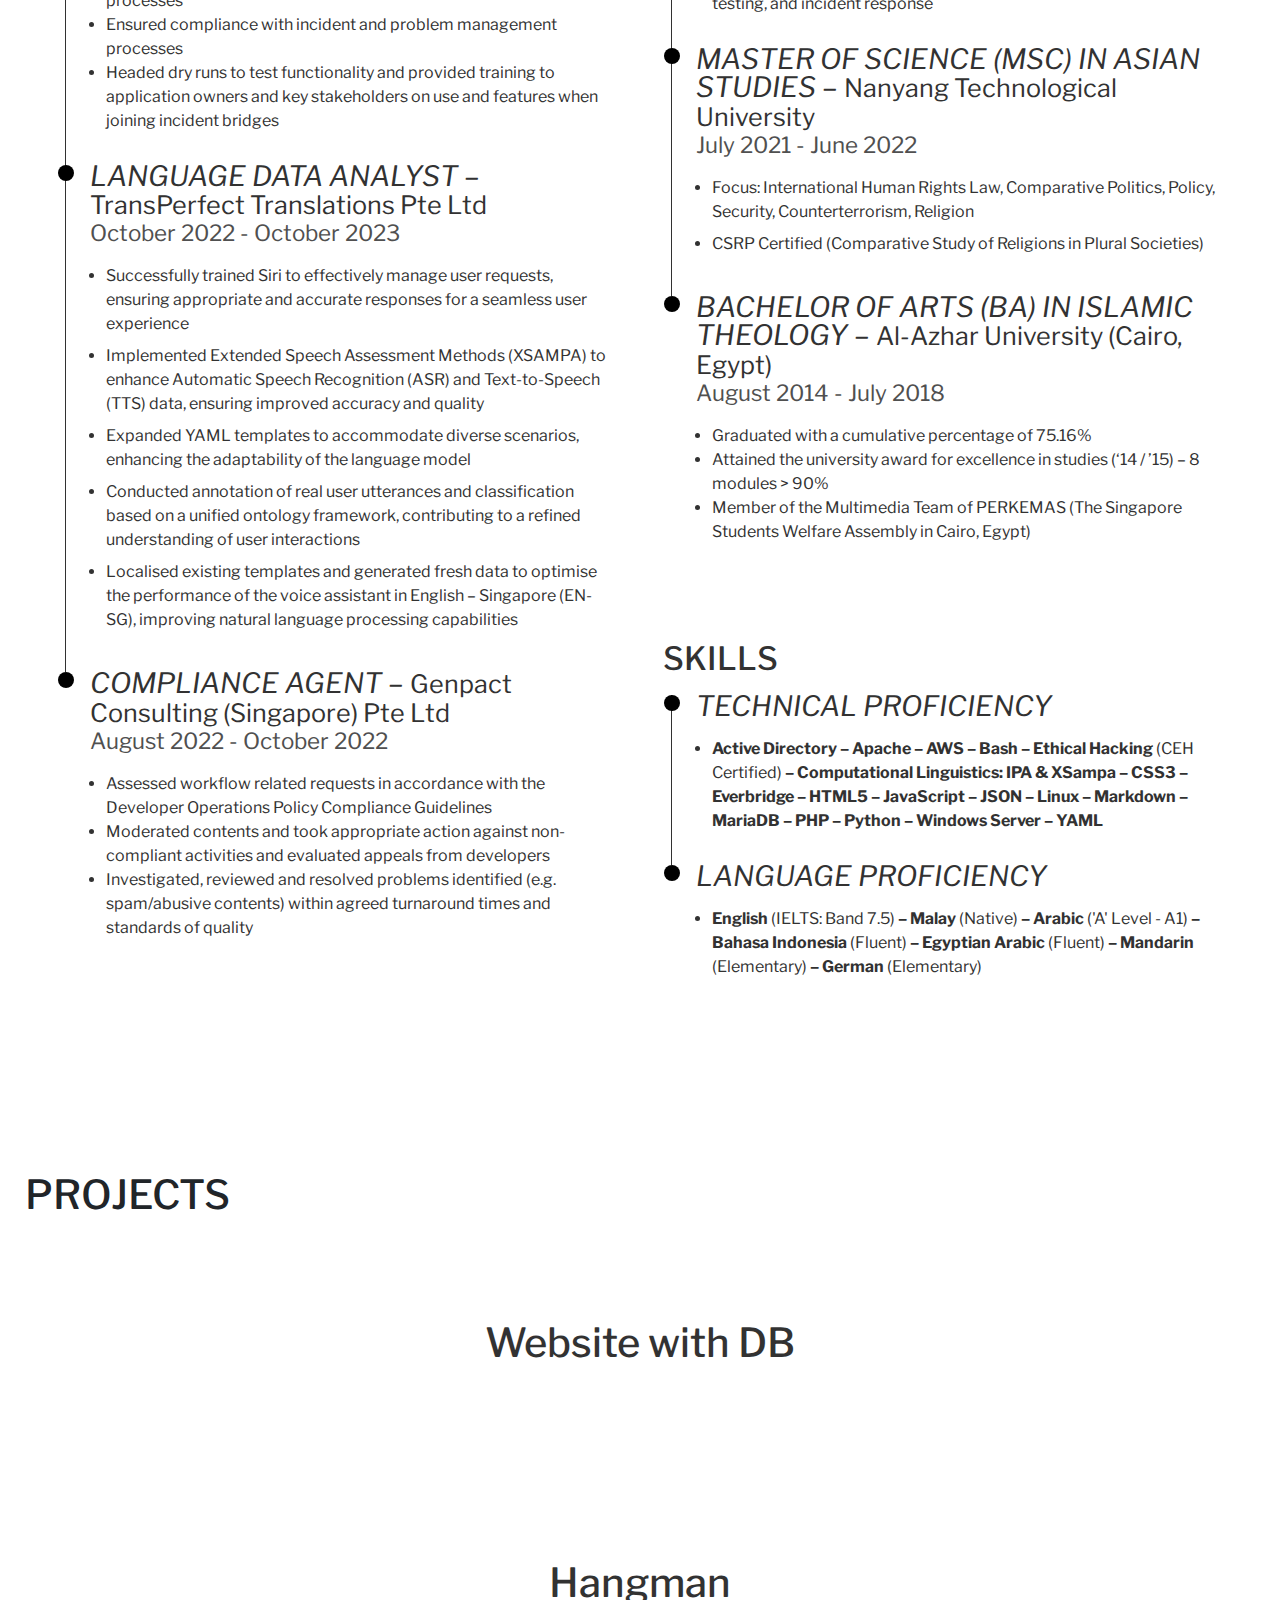
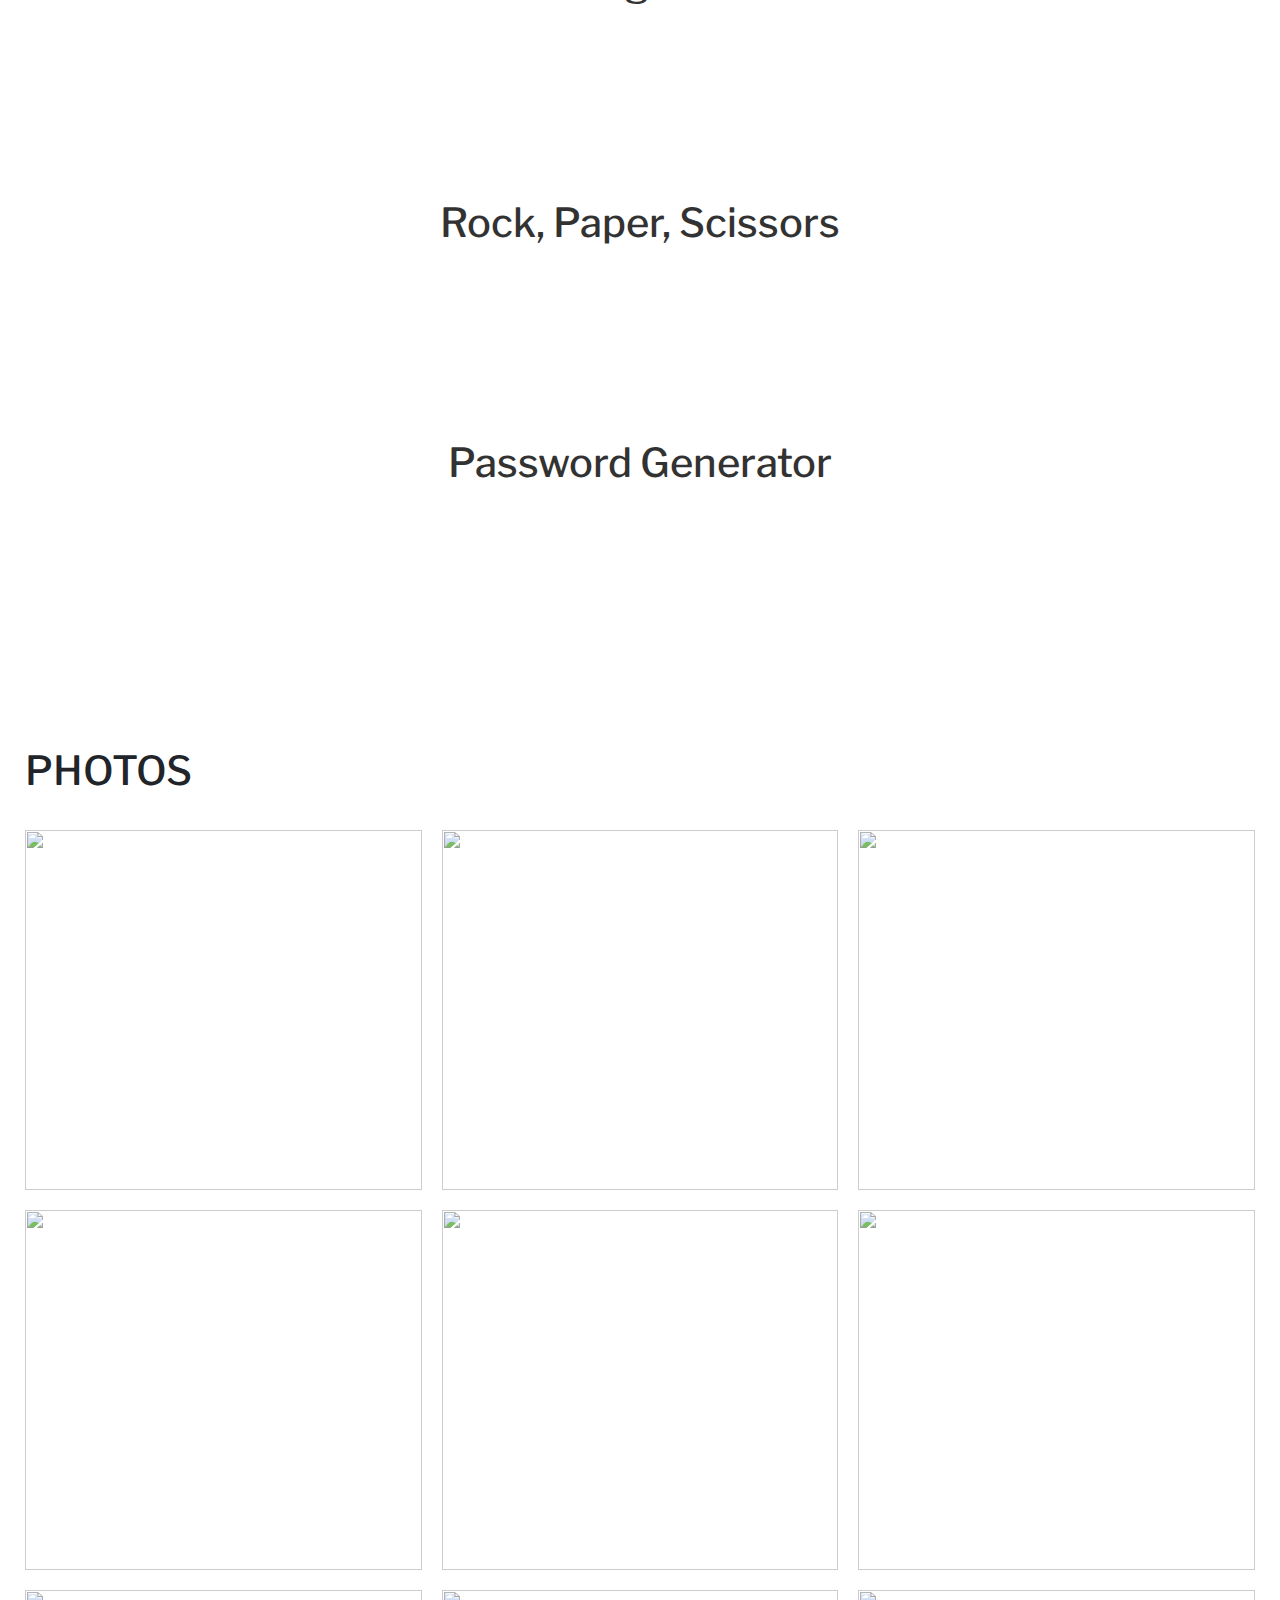
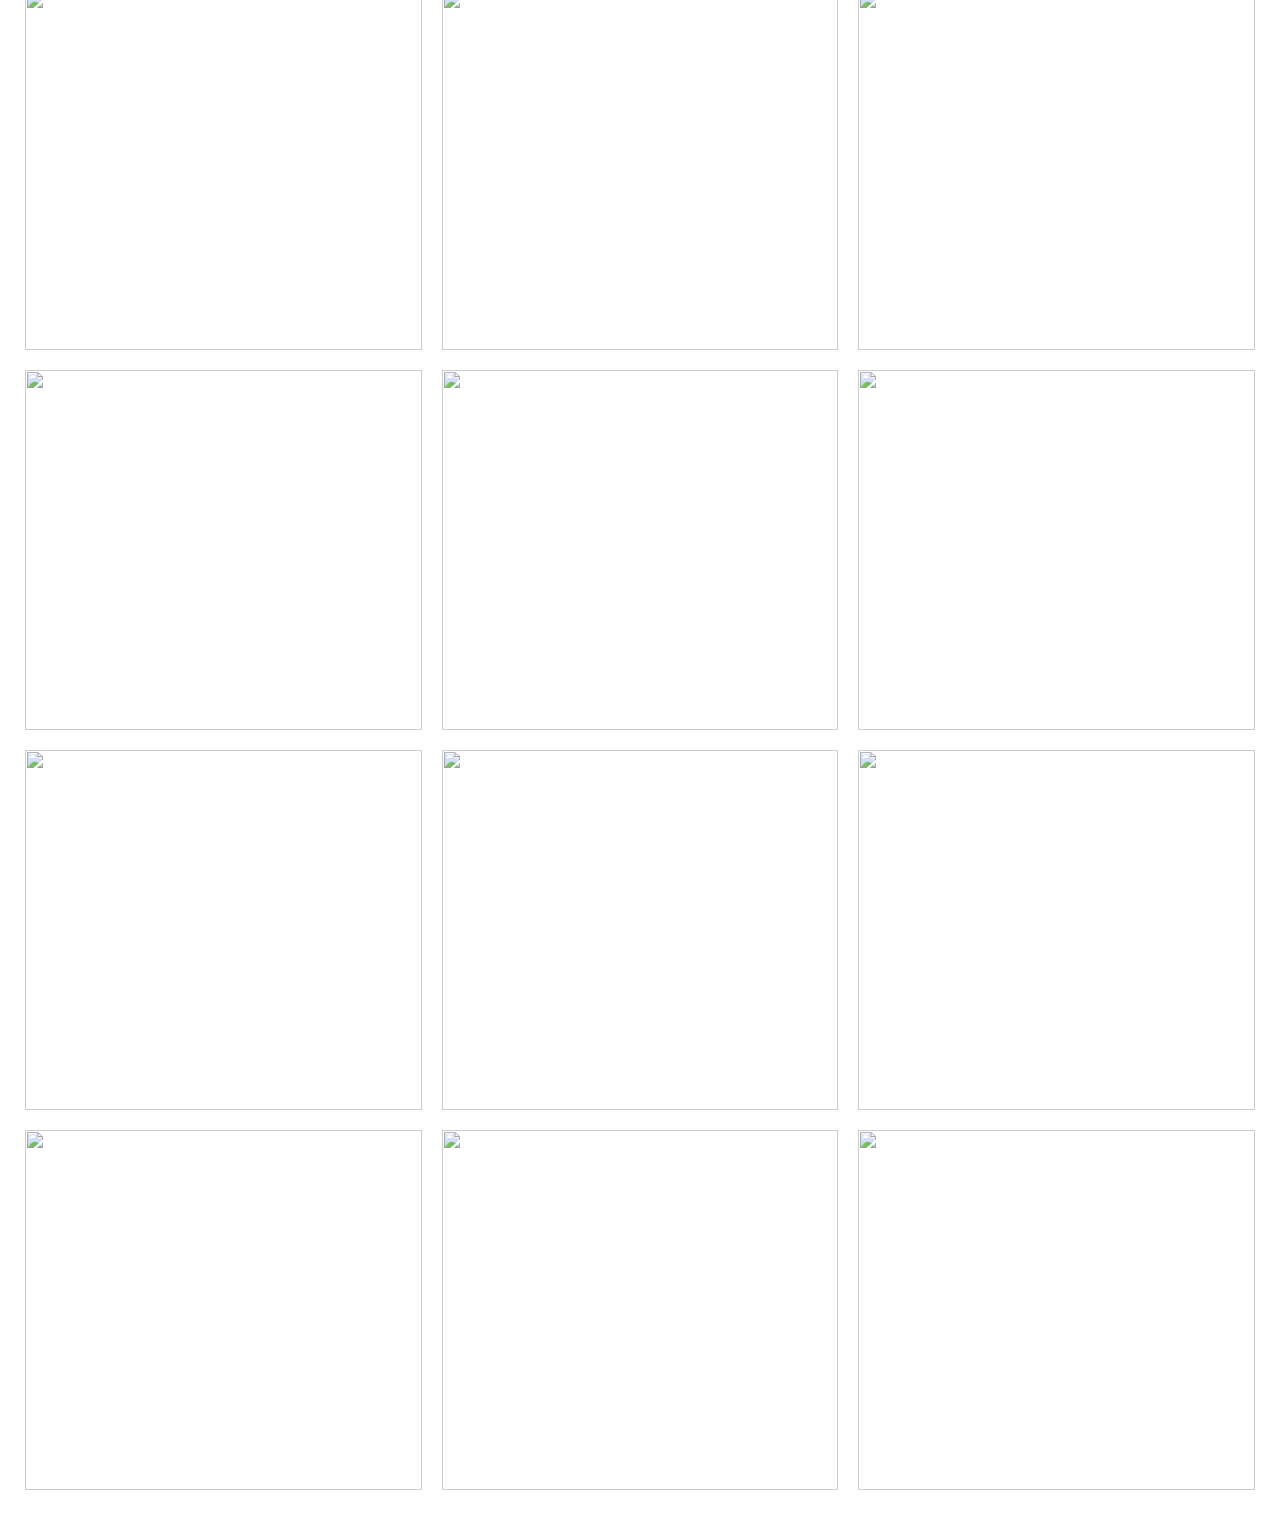
==== commit 202b2858: "Update index.html" ====
--- a/index.html
+++ b/index.html
@@ -215,7 +215,7 @@
         <a href="#home"><i class="fa-solid fa-chevron-up"></i></a>
     </div>
     <footer>
-        Copyright <span>&copy;</span> Shafeeq 2024 | All Rights Reserved
+        Copyright <span>&copy;</span> Shafeeq 2025 | All Rights Reserved
     </footer>
     <script src="web/js/script.js"></script>
 </body>
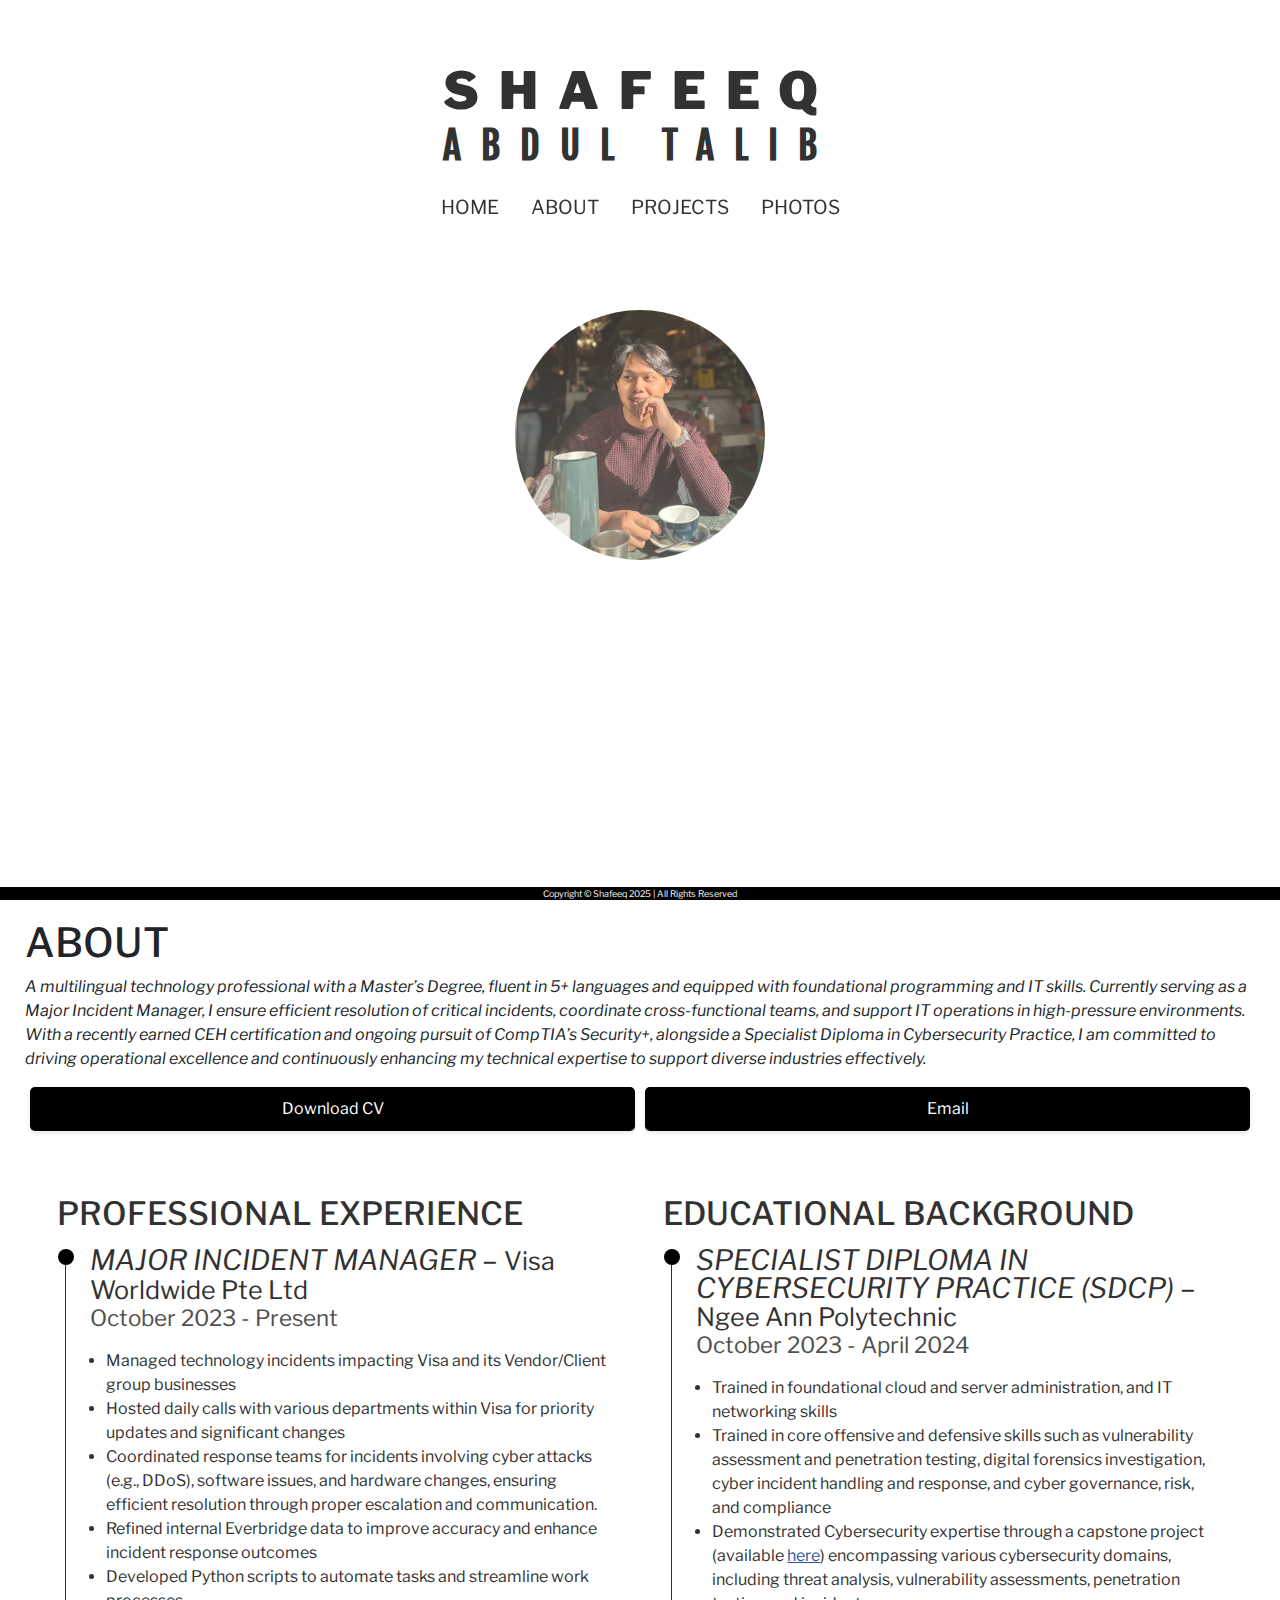
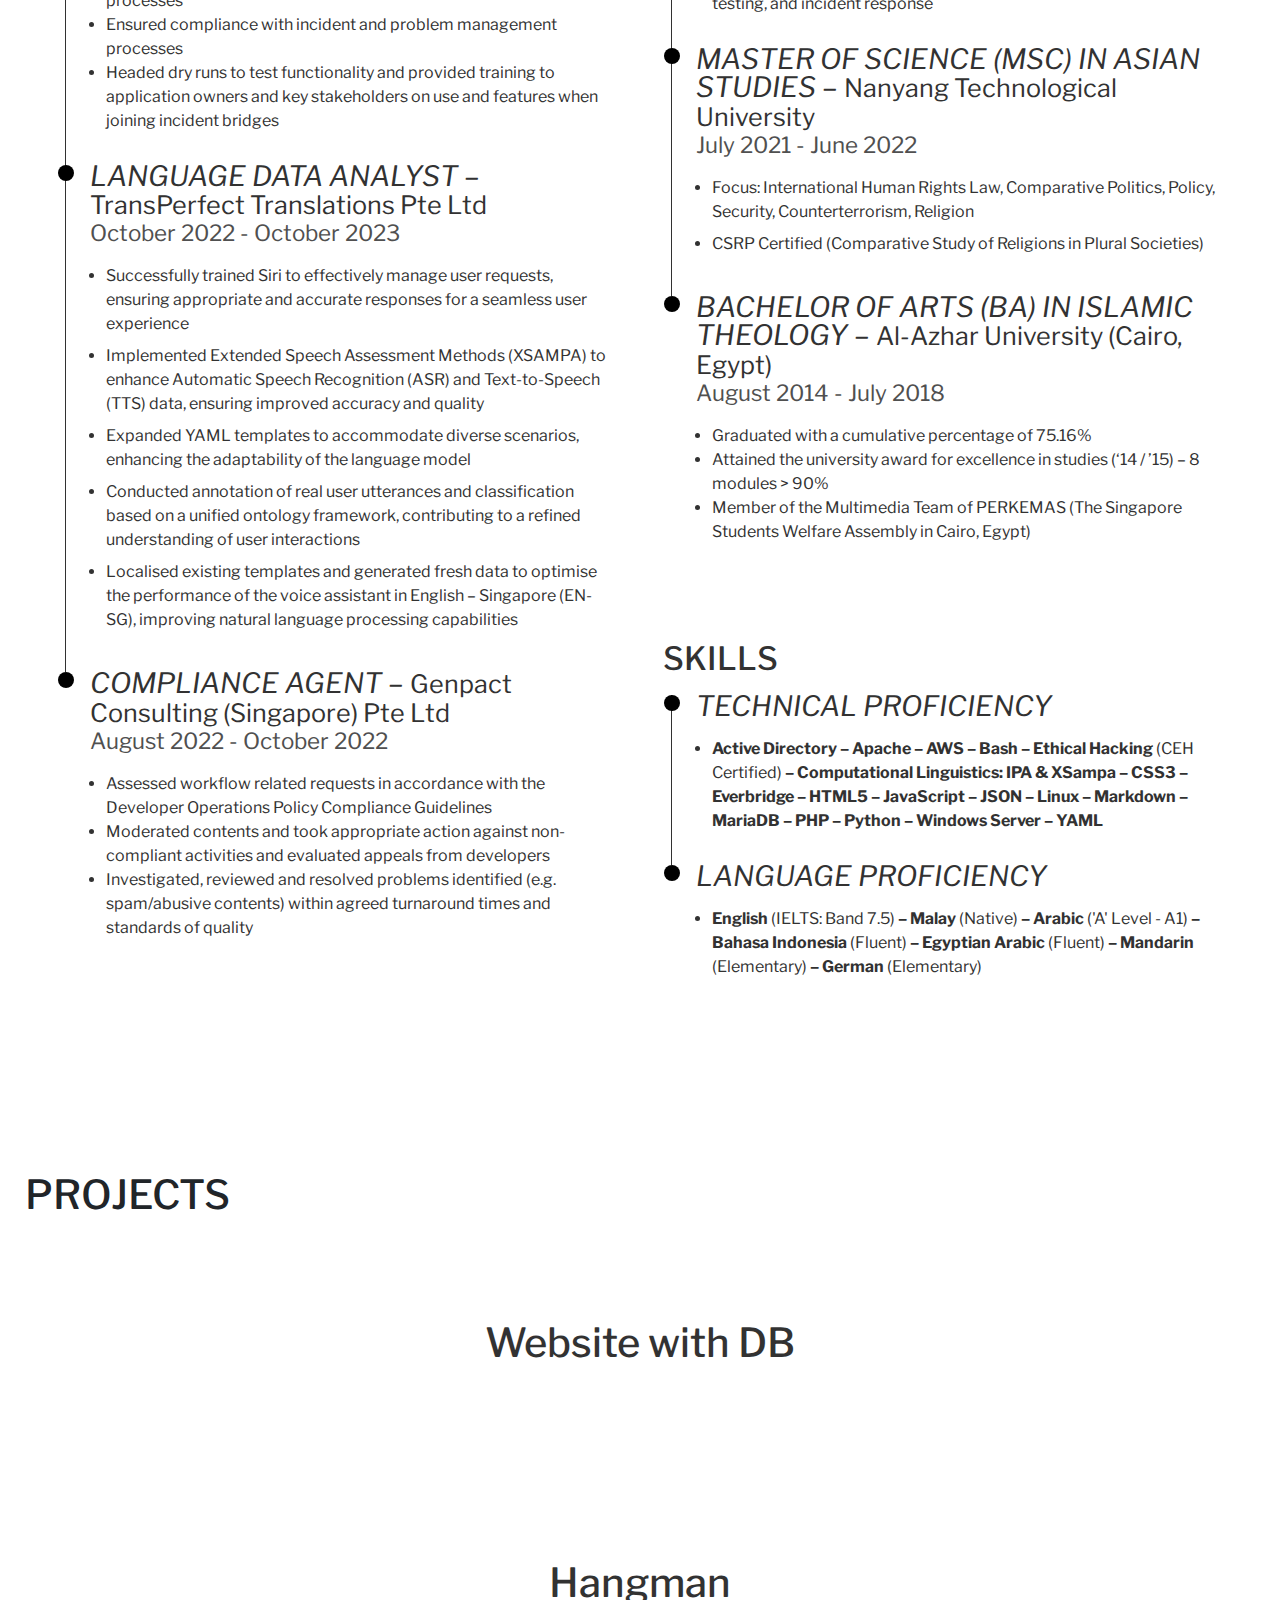
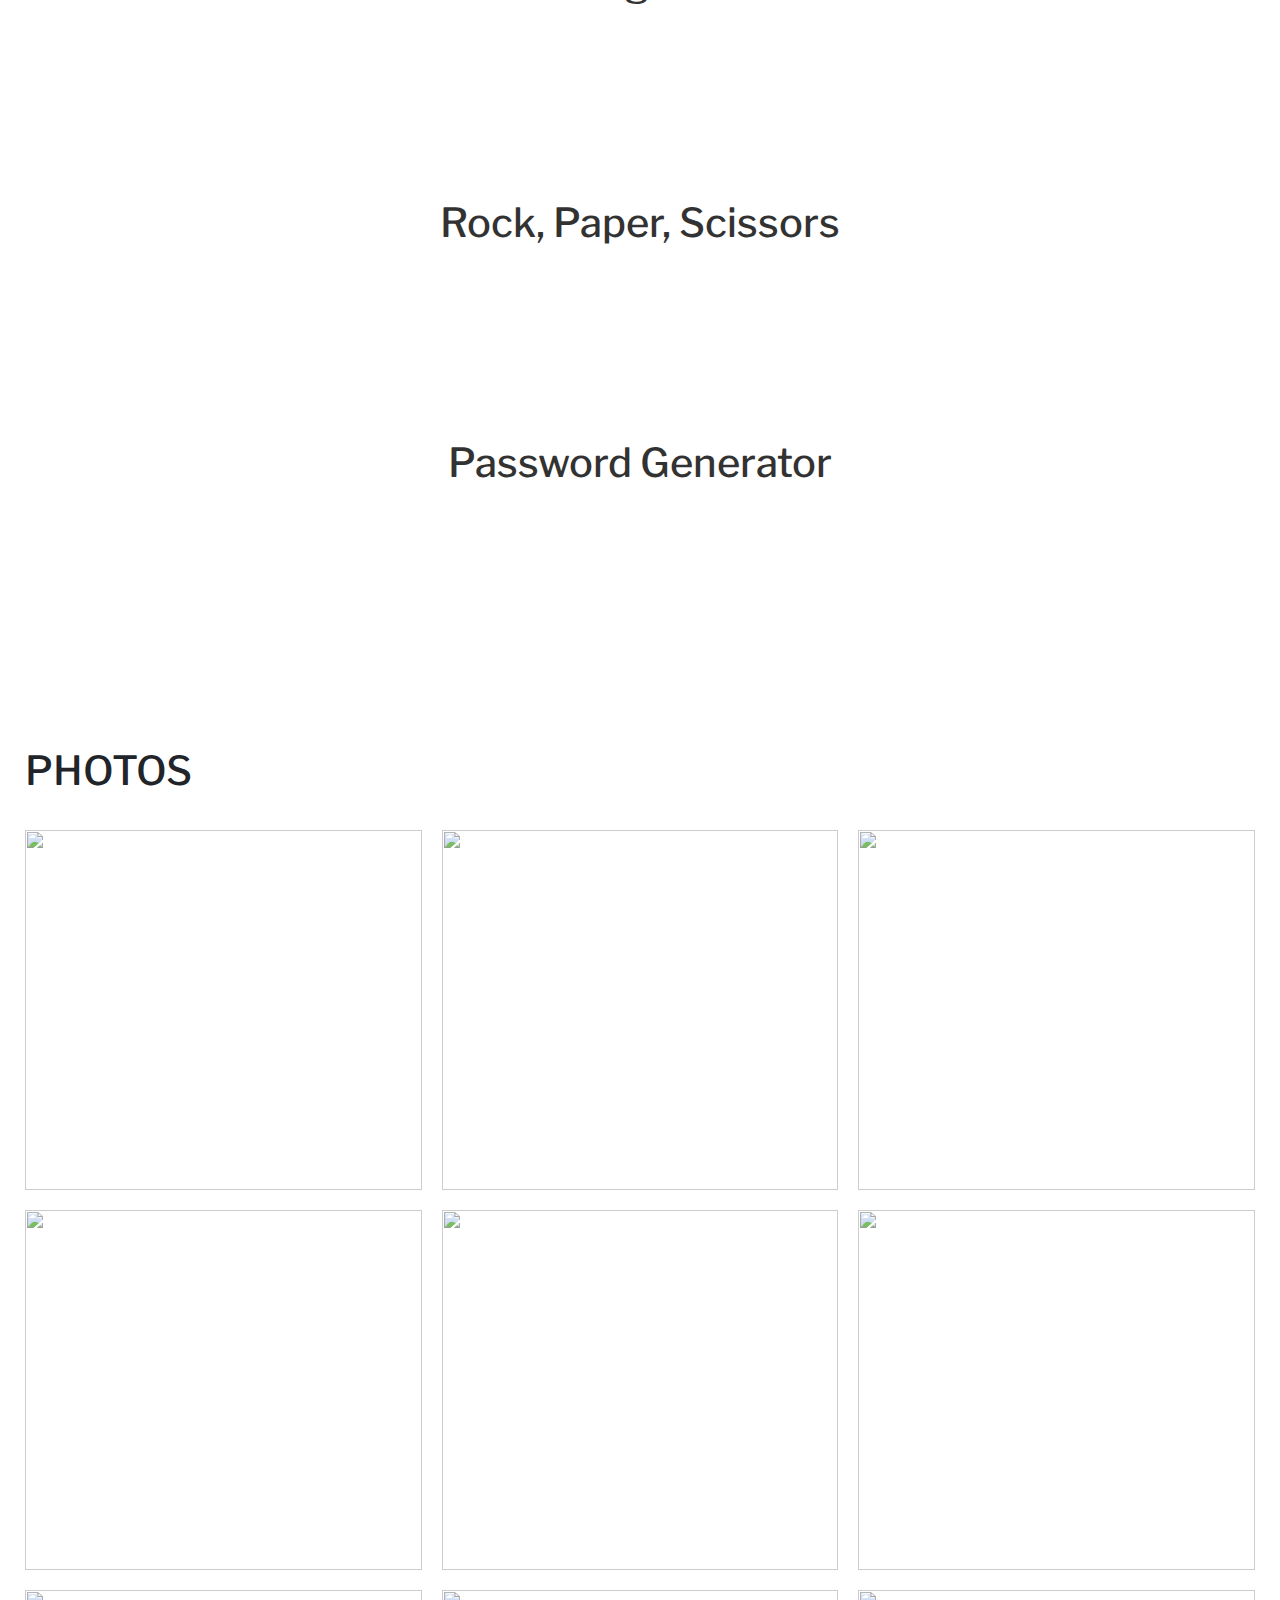
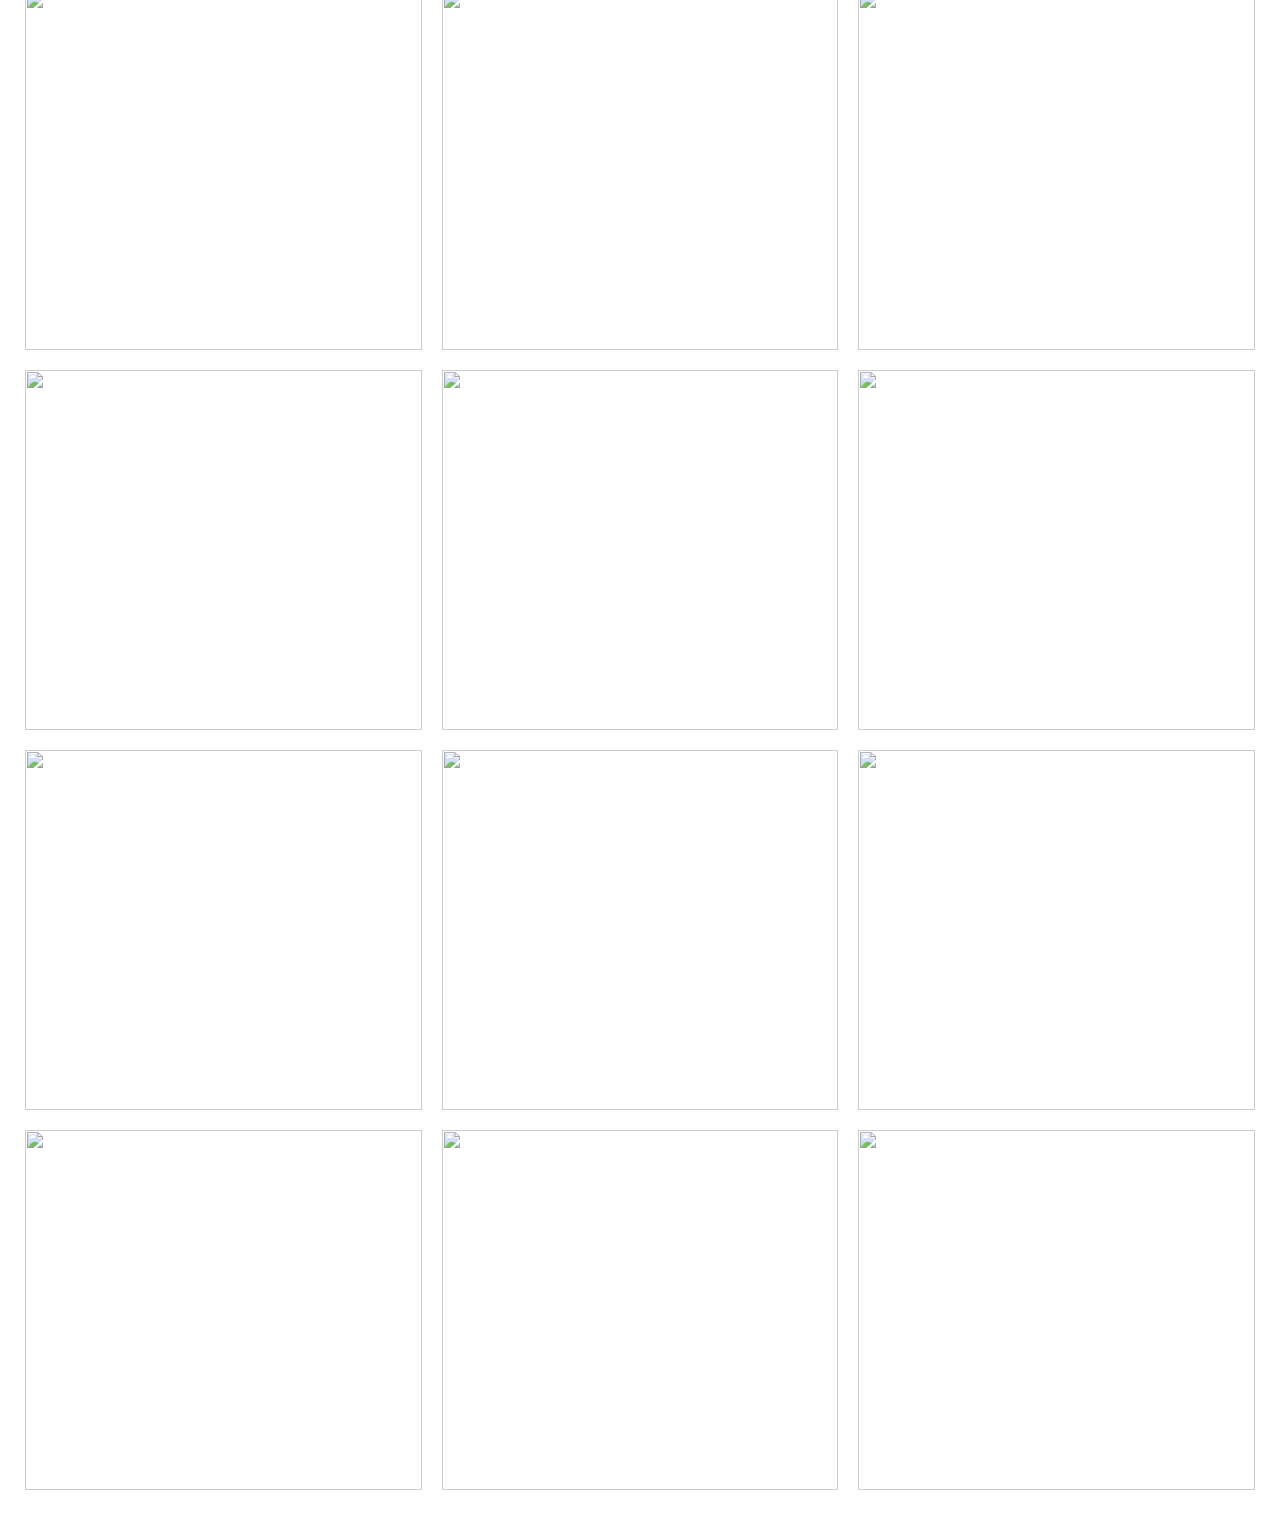
==== commit b8c0ef98: "Update index.html" ====
--- a/index.html
+++ b/index.html
@@ -67,7 +67,7 @@
                 ABOUT
             </h1>
             <p><em>
-                A multilingual technology professional with a Master’s Degree, fluent in 5+ languages and equipped with foundational programming and IT skills. I have experience developing tools to streamline processes, driven by a passion for efficiency and improvement in technology environments. Recently awarded the CEH certification and pursuing CompTIA’s Security+, I also hold a Specialist Diploma in Cybersecurity Practice. I am eager to contribute my technical expertise and innovative mindset to support and optimise IT operations across diverse industries.
+                A multilingual technology professional with a Master’s Degree, fluent in 5+ languages and equipped with foundational programming and IT skills. Currently serving as a Major Incident Manager, I ensure efficient resolution of critical incidents, coordinate cross-functional teams, and support IT operations in high-pressure environments. With a recently earned CEH certification and ongoing pursuit of CompTIA’s Security+, alongside a Specialist Diploma in Cybersecurity Practice, I am committed to driving operational excellence and continuously enhancing my technical expertise to support diverse industries effectively.
             </em></p>
             <div id="button-container">
                 <a class="cv-email-btn" href="web/doc/Resume-Shaf.pdf" download>Download CV</a>
